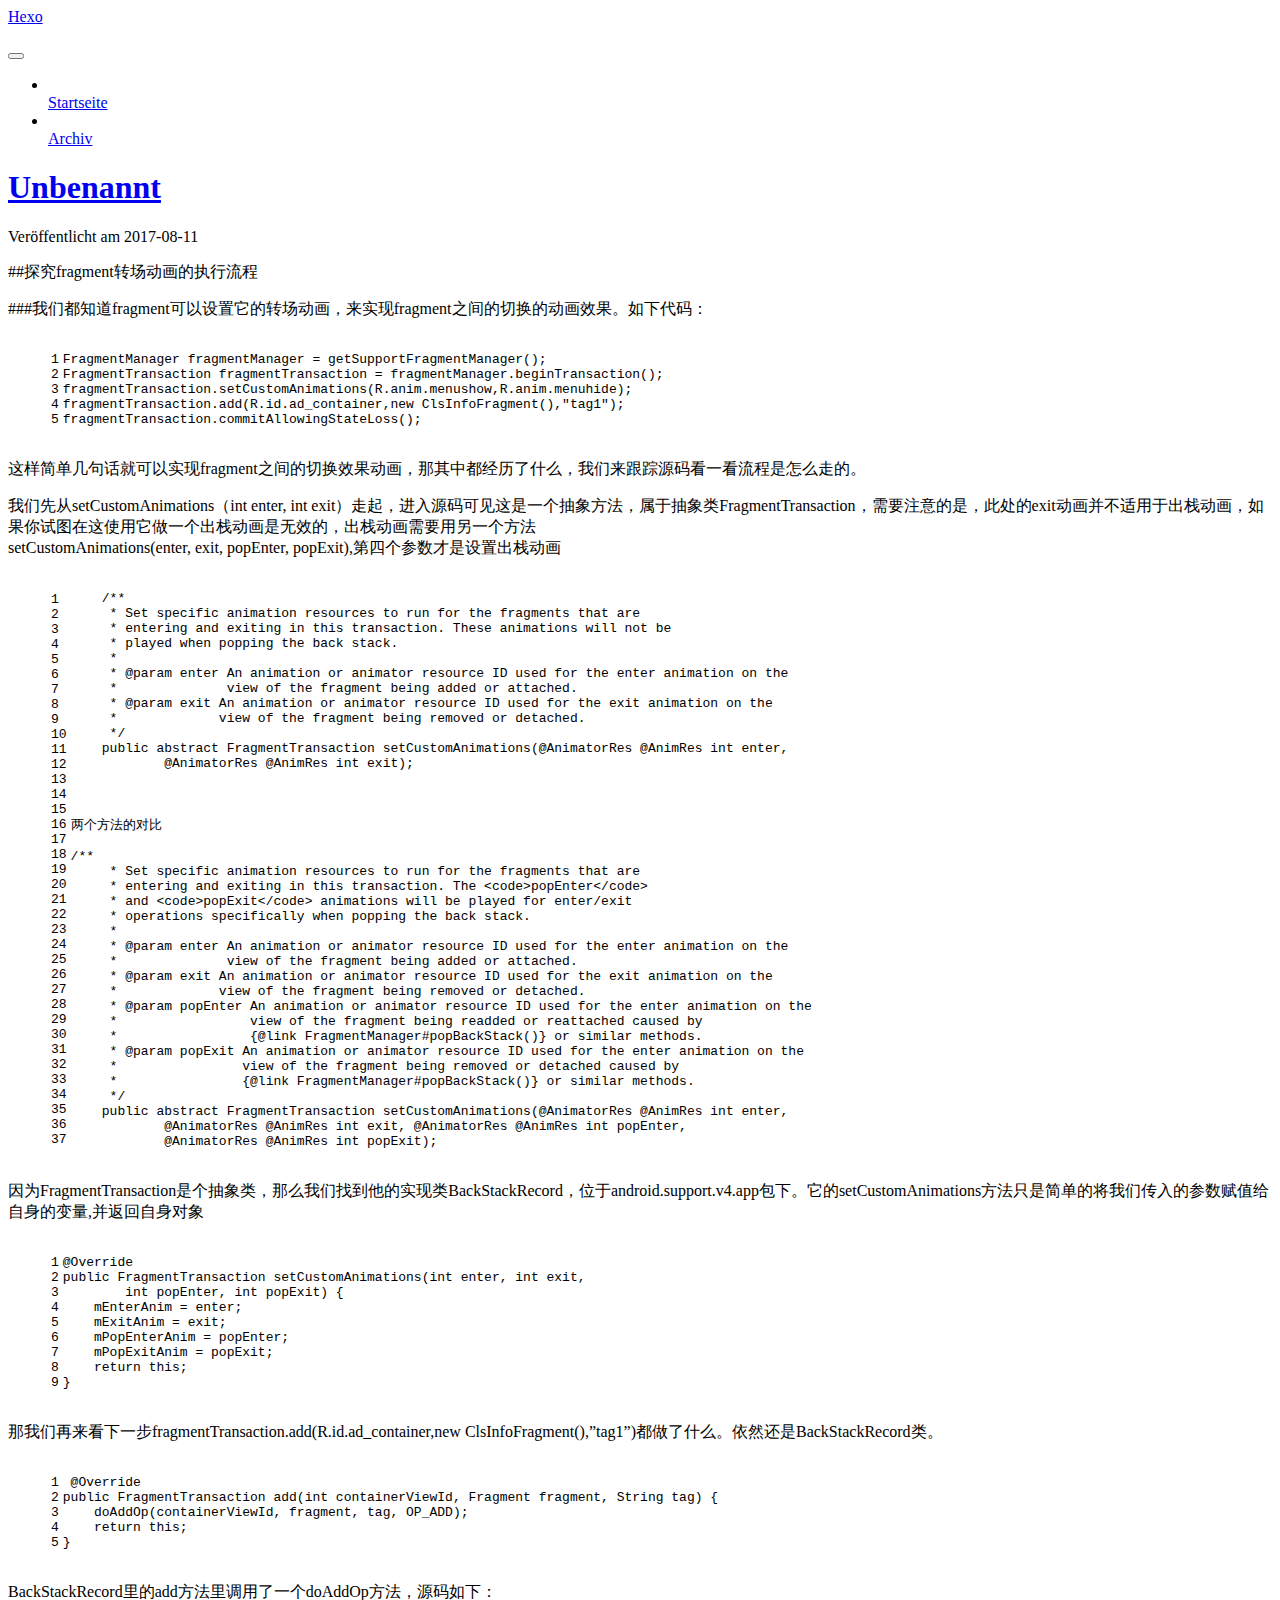
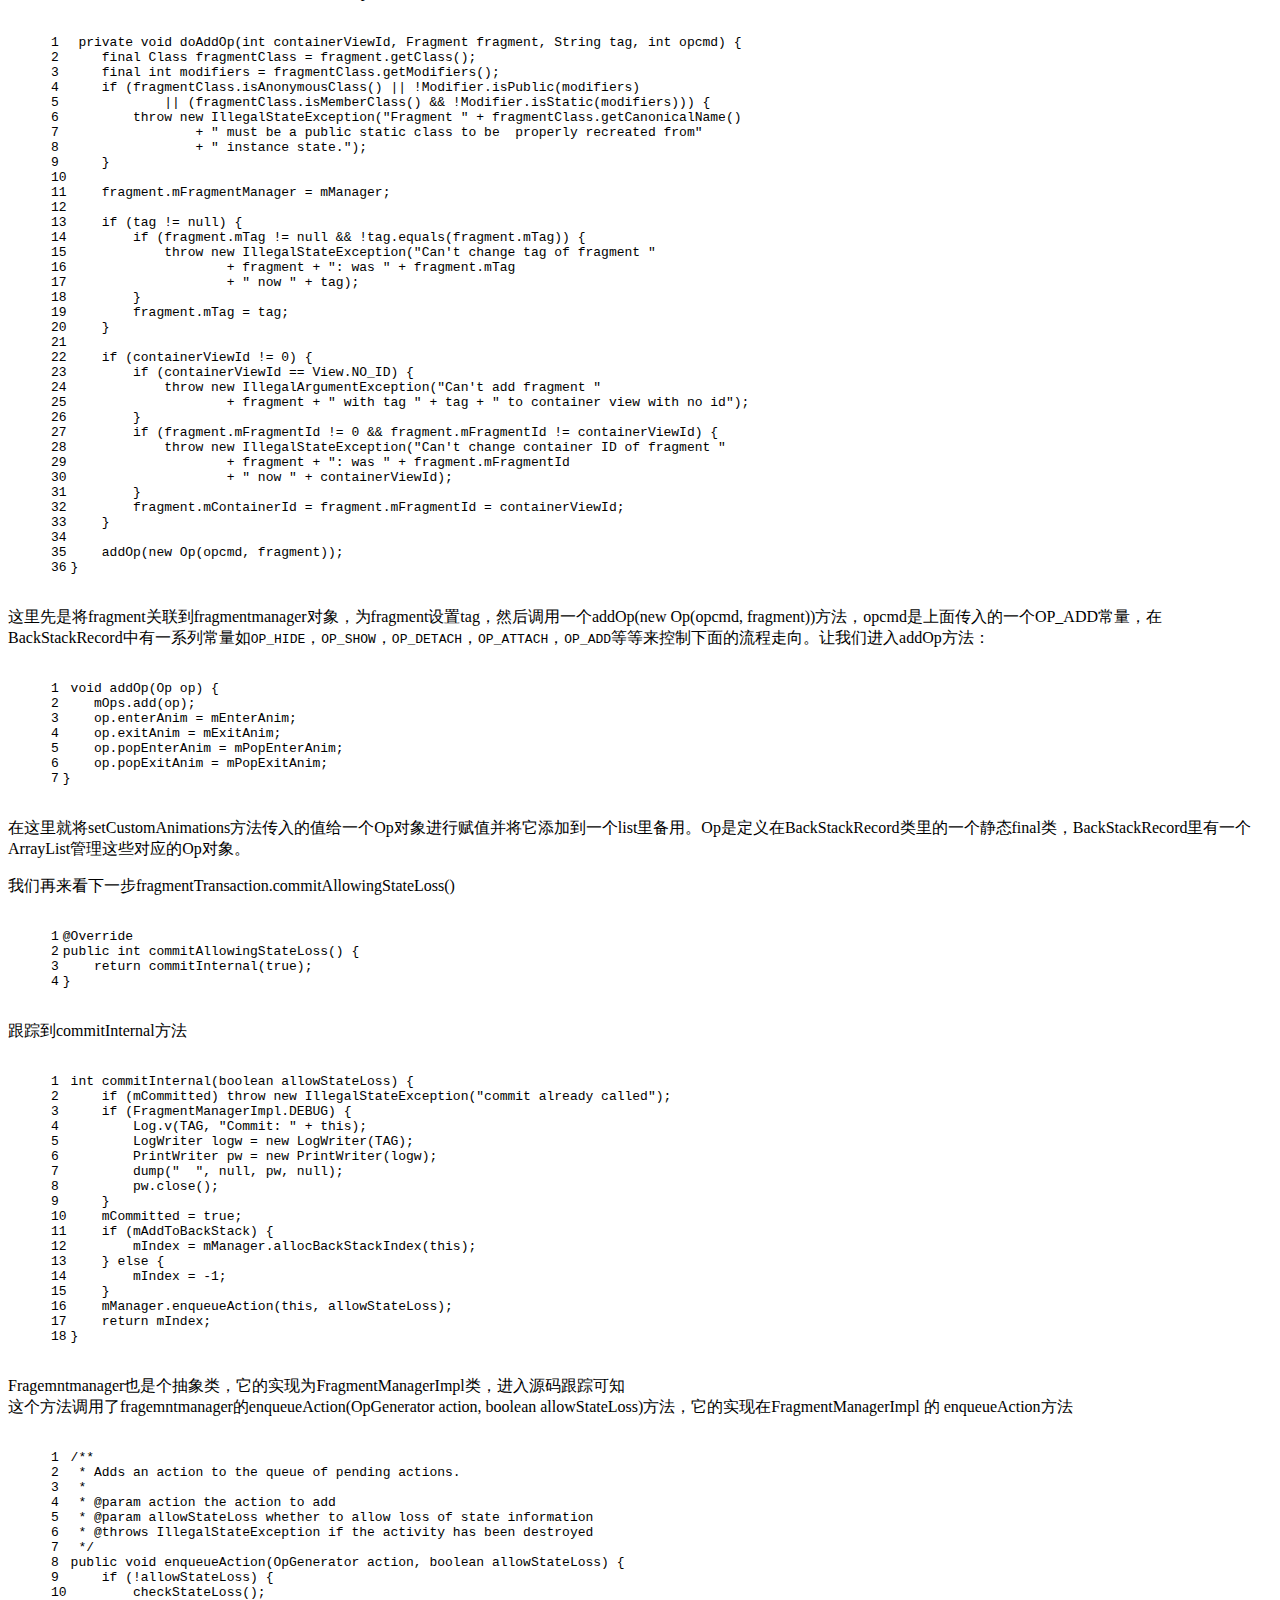
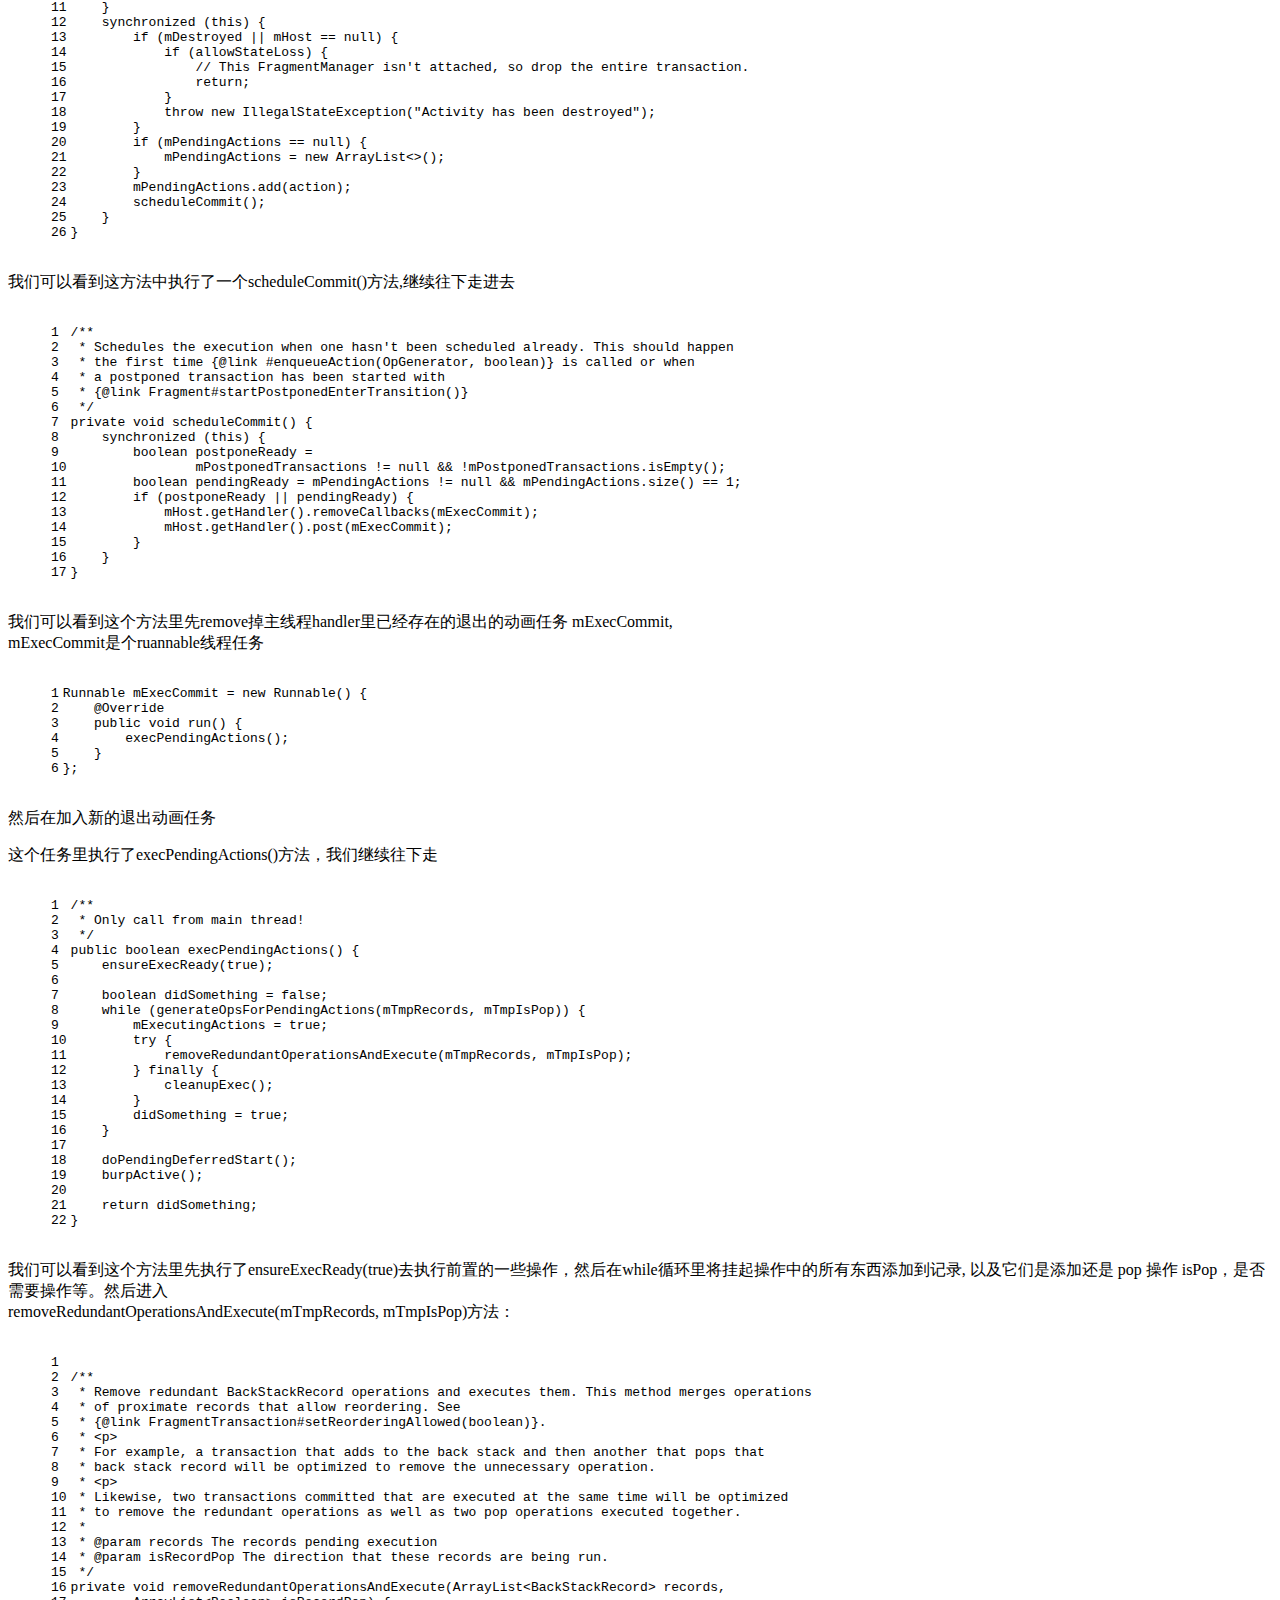
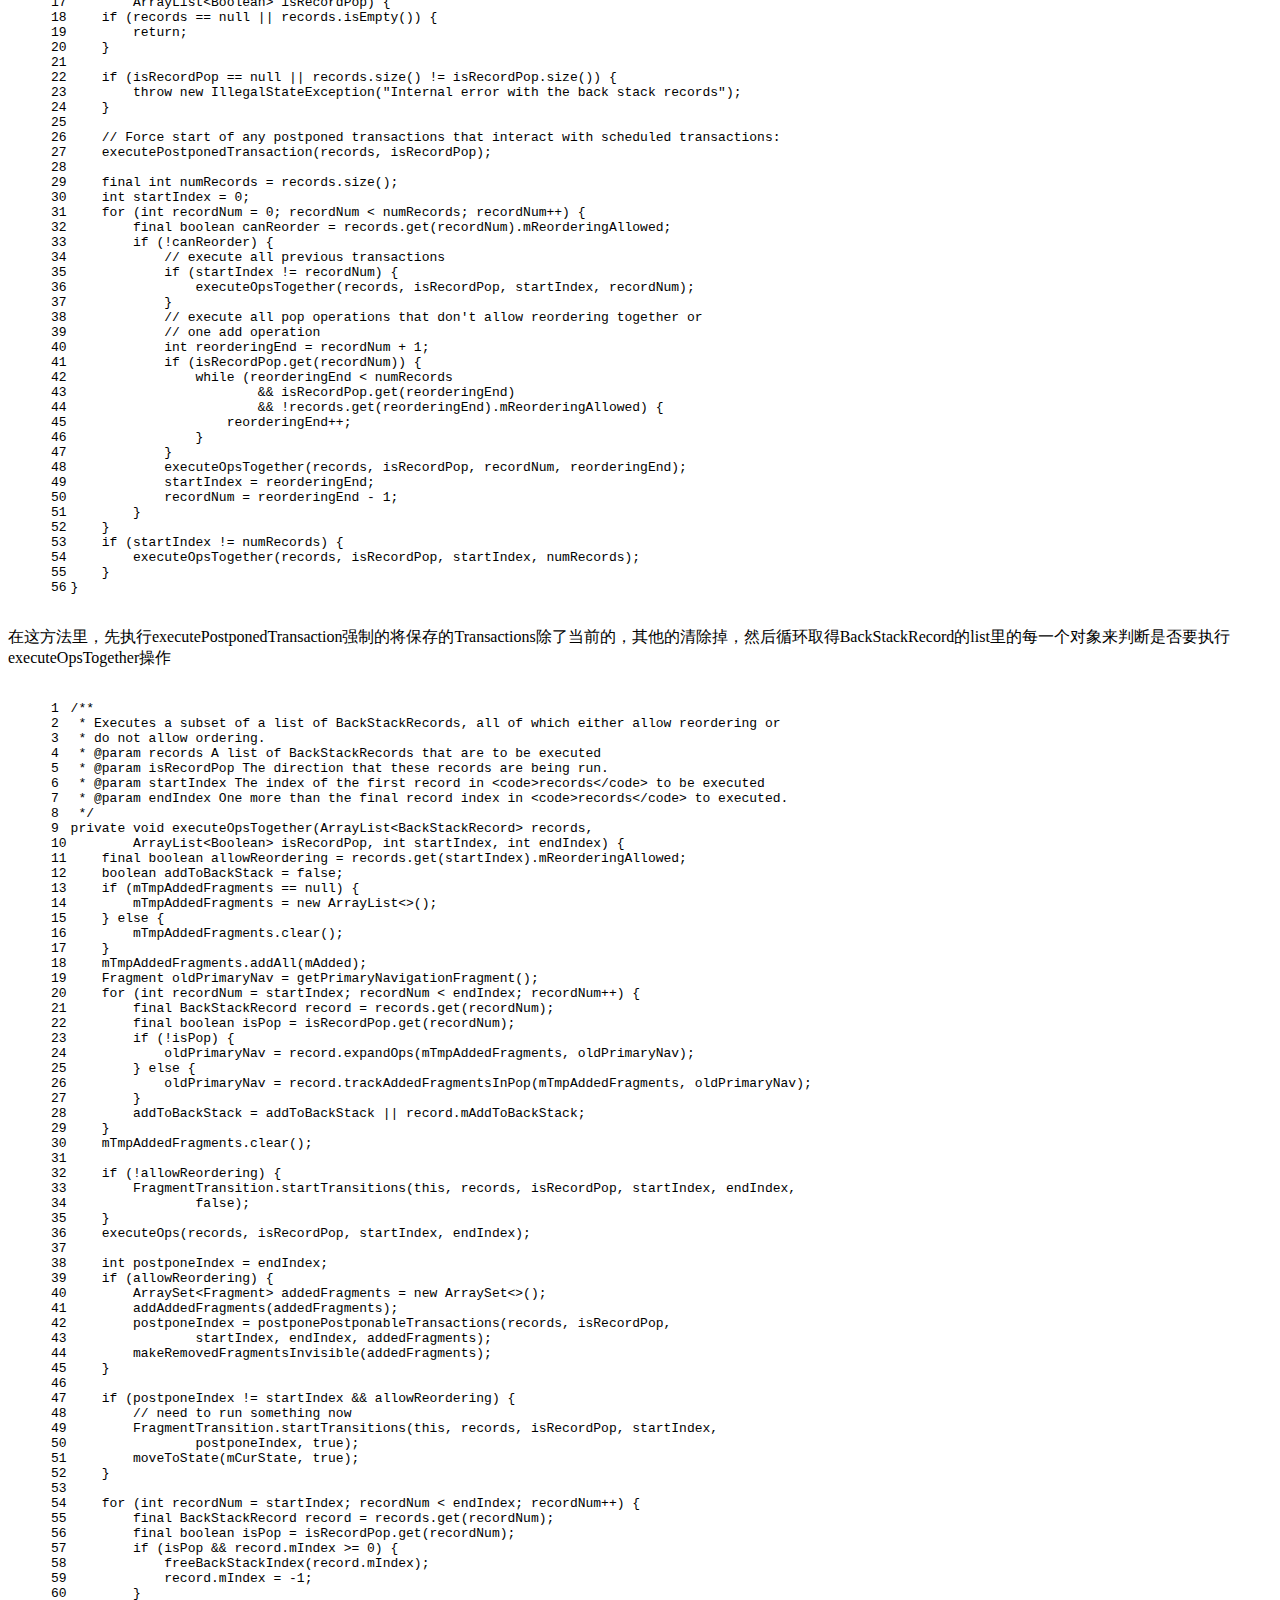
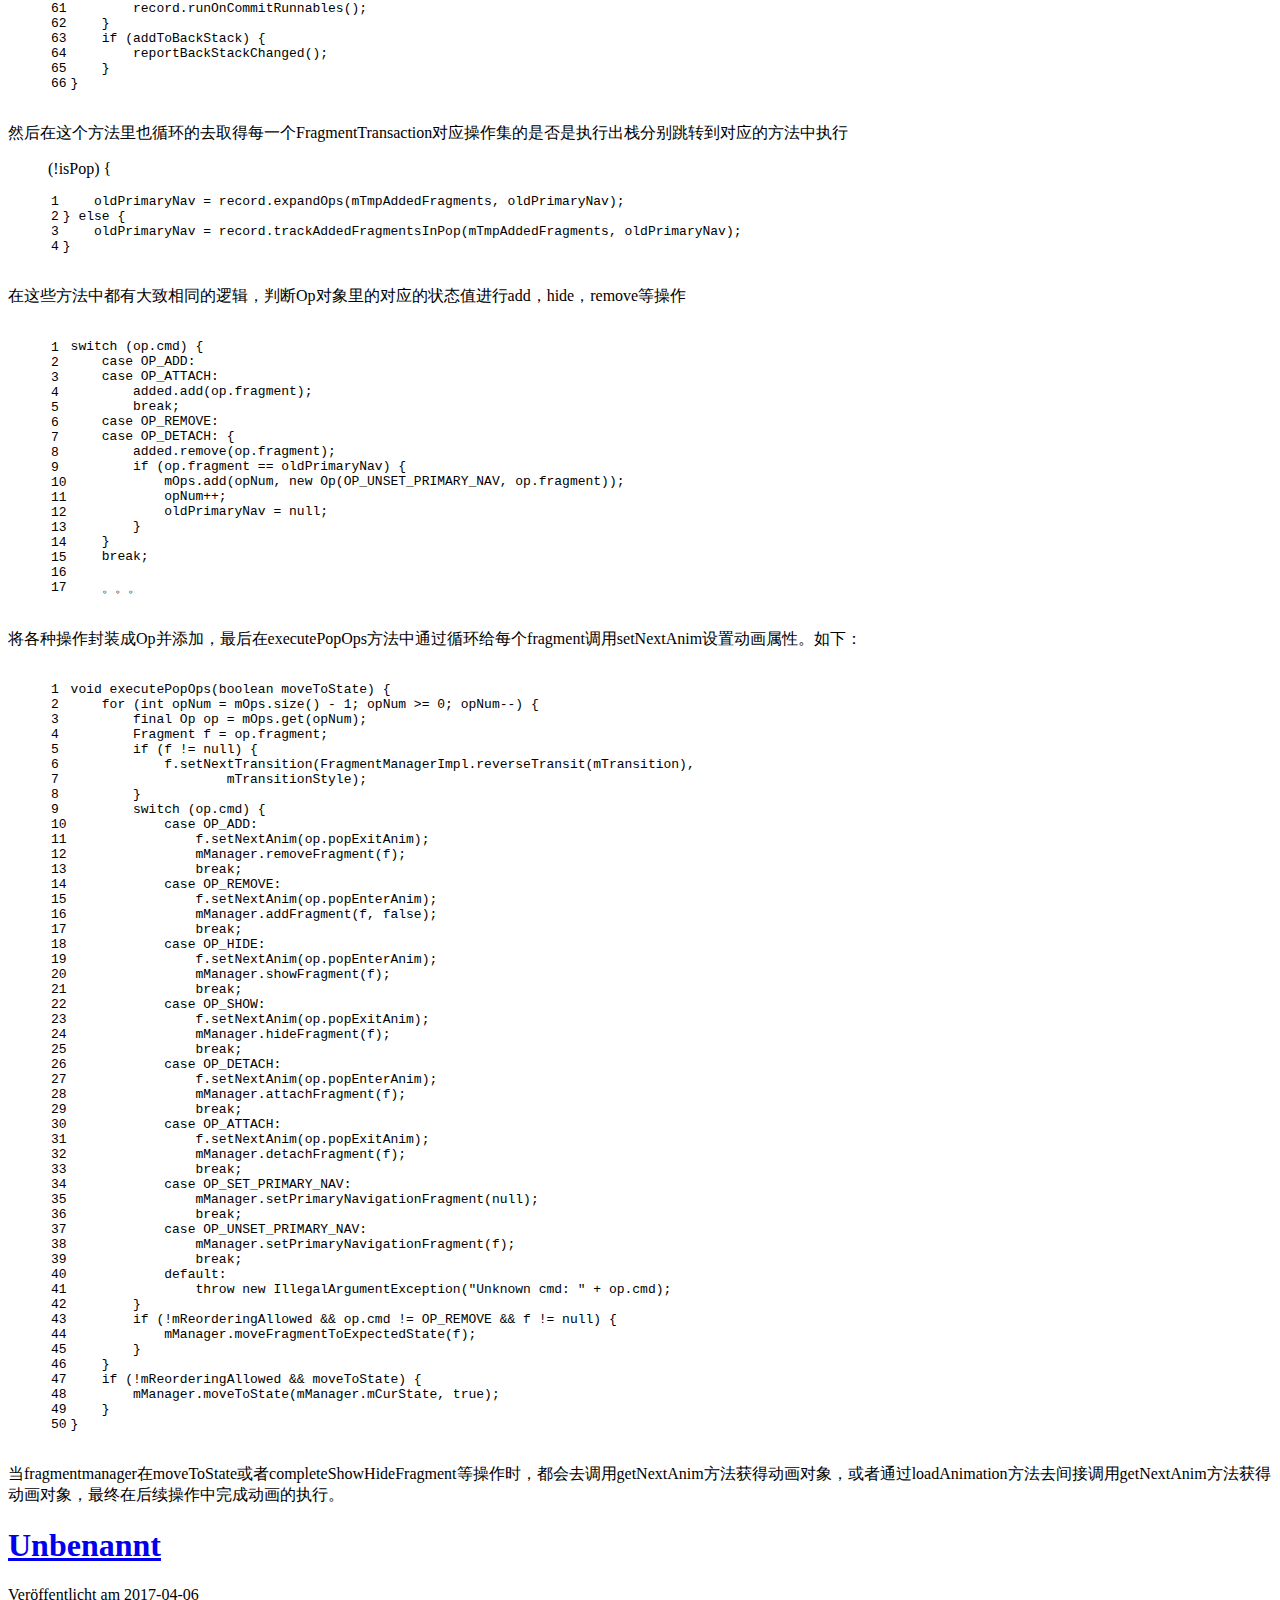
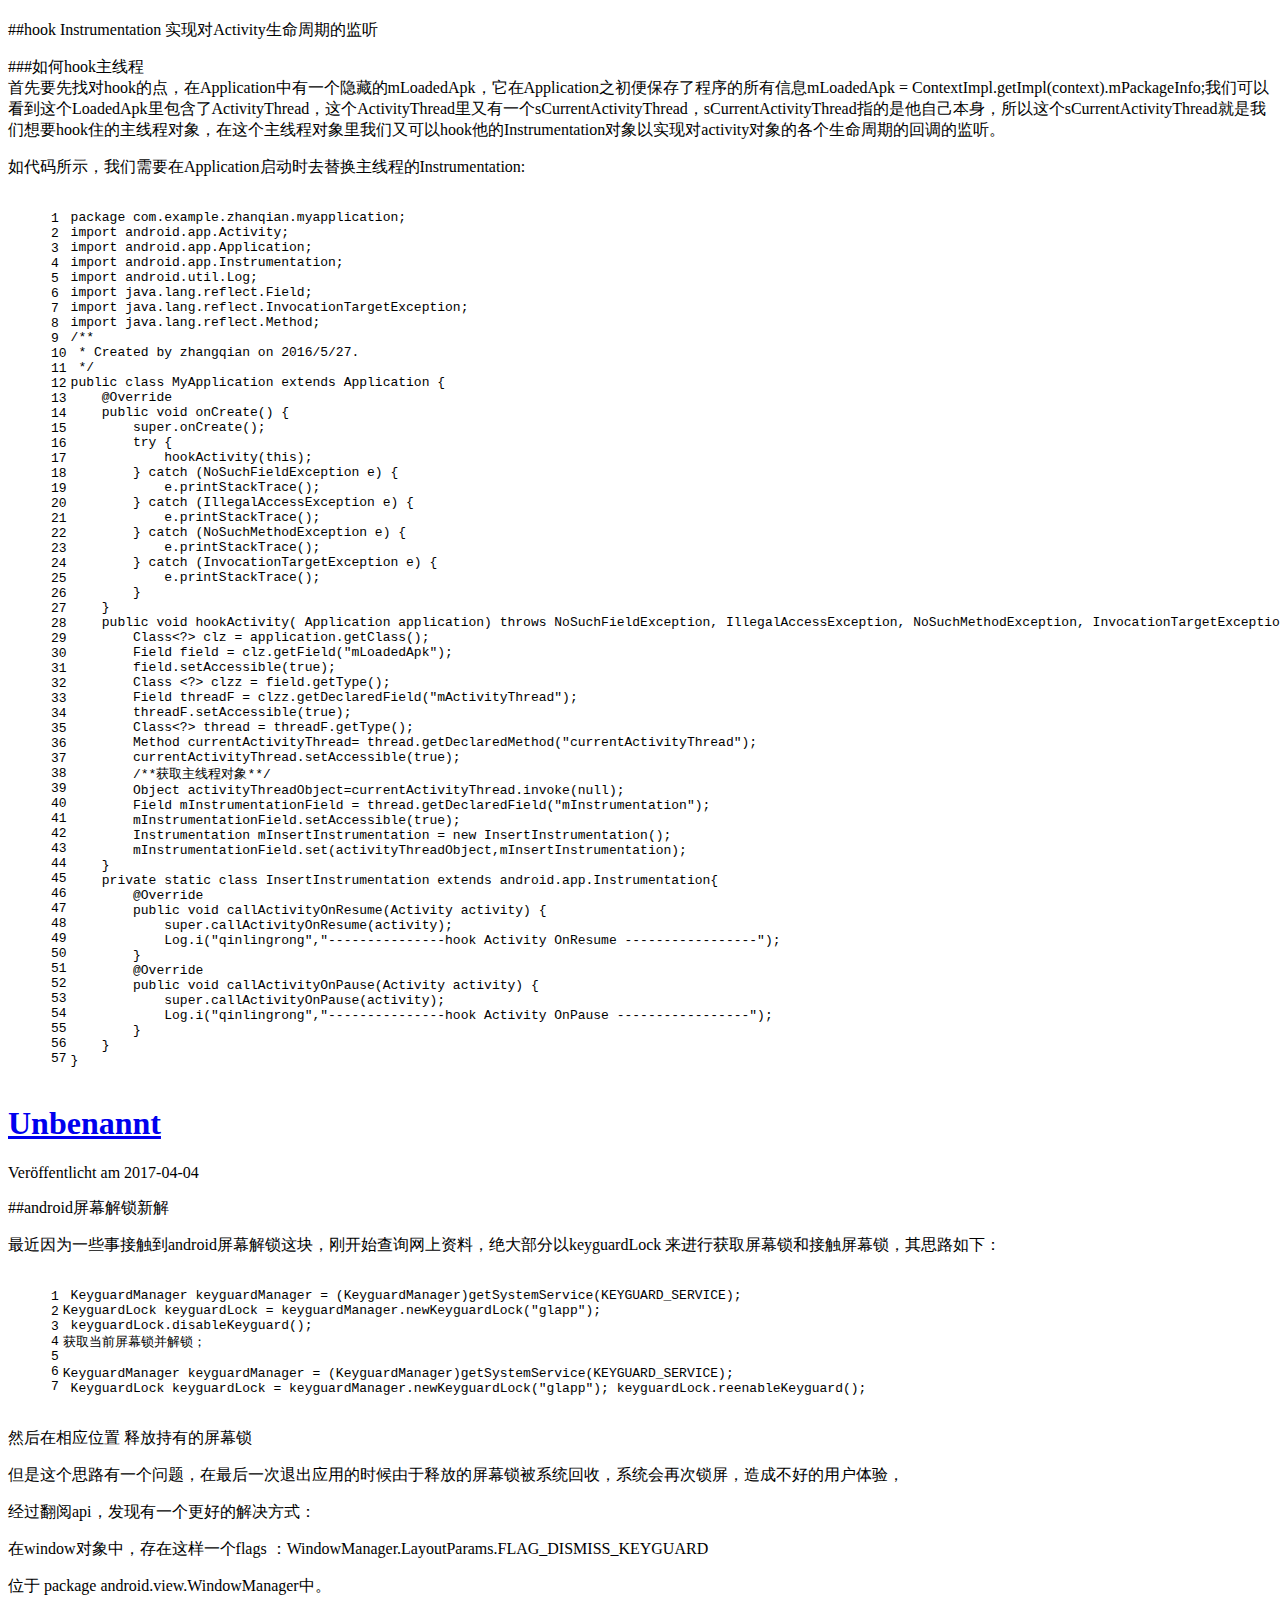
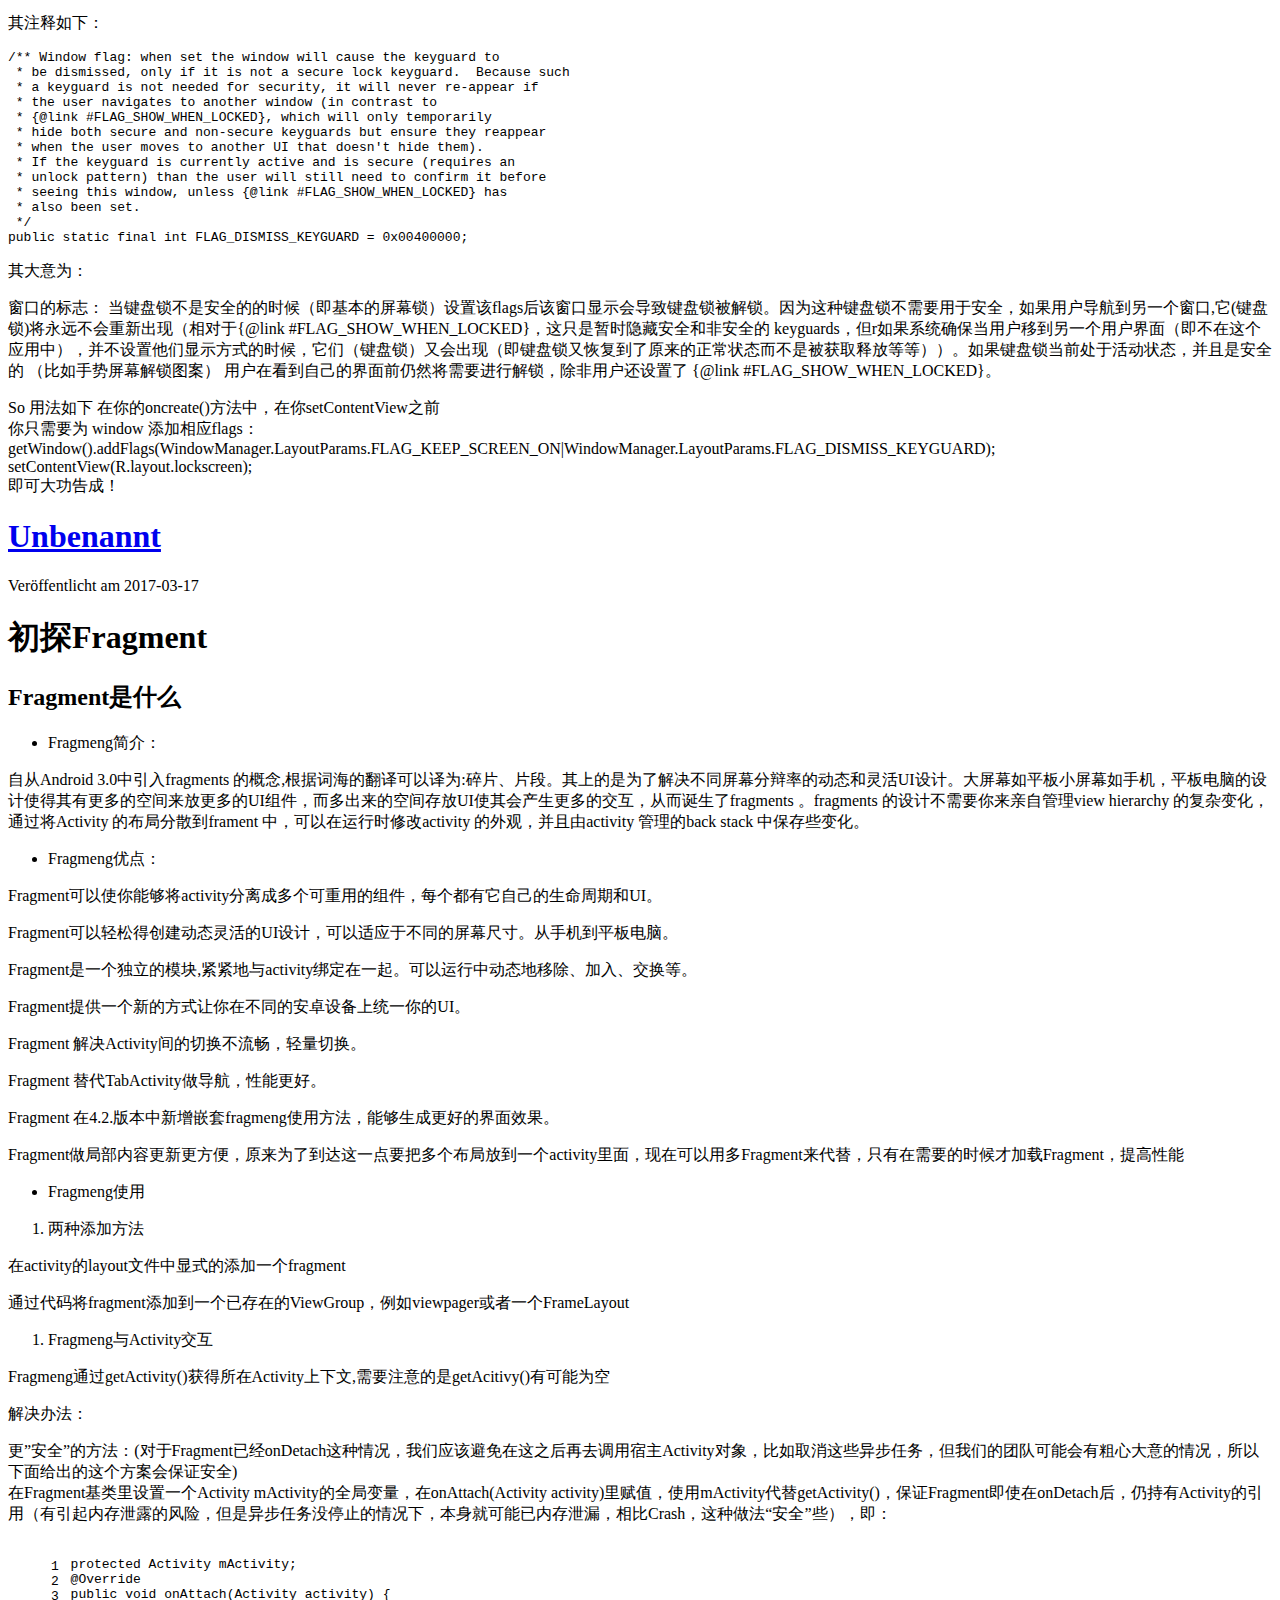
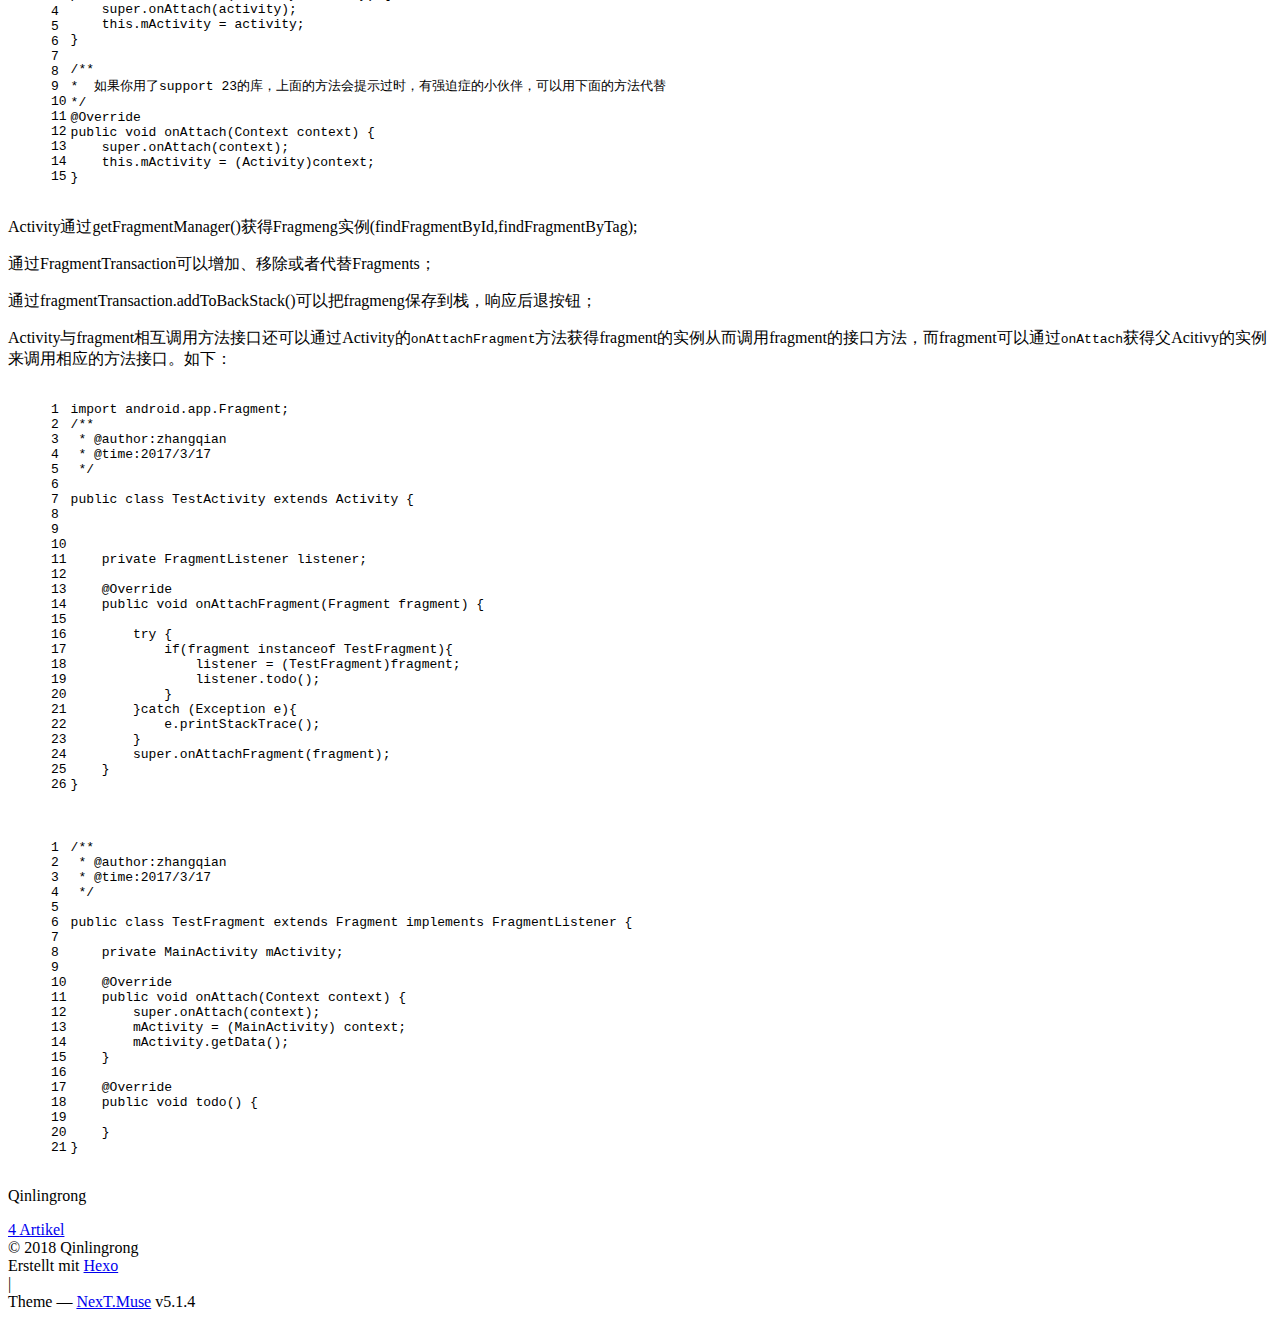
==== index.html @ 47c00a06 "Site updated: 2018-02-27 12:18:32" ====
<!DOCTYPE html>



  


<html class="theme-next muse use-motion" lang="">
<head>
  <meta charset="UTF-8"/>
<meta http-equiv="X-UA-Compatible" content="IE=edge" />
<meta name="viewport" content="width=device-width, initial-scale=1, maximum-scale=1"/>
<meta name="theme-color" content="#222">









<meta http-equiv="Cache-Control" content="no-transform" />
<meta http-equiv="Cache-Control" content="no-siteapp" />
















  
  
  <link href="/qinlingrong.github.io/lib/fancybox/source/jquery.fancybox.css?v=2.1.5" rel="stylesheet" type="text/css" />







<link href="/qinlingrong.github.io/lib/font-awesome/css/font-awesome.min.css?v=4.6.2" rel="stylesheet" type="text/css" />

<link href="/qinlingrong.github.io/css/main.css?v=5.1.4" rel="stylesheet" type="text/css" />


  <link rel="apple-touch-icon" sizes="180x180" href="/qinlingrong.github.io/images/apple-touch-icon-next.png?v=5.1.4">


  <link rel="icon" type="image/png" sizes="32x32" href="/qinlingrong.github.io/images/favicon-32x32-next.png?v=5.1.4">


  <link rel="icon" type="image/png" sizes="16x16" href="/qinlingrong.github.io/images/favicon-16x16-next.png?v=5.1.4">


  <link rel="mask-icon" href="/qinlingrong.github.io/images/logo.svg?v=5.1.4" color="#222">





  <meta name="keywords" content="Hexo, NexT" />










<meta property="og:type" content="website">
<meta property="og:title" content="Hexo">
<meta property="og:url" content="https://qlrishui.github.io/index.html">
<meta property="og:site_name" content="Hexo">
<meta name="twitter:card" content="summary">
<meta name="twitter:title" content="Hexo">



<script type="text/javascript" id="hexo.configurations">
  var NexT = window.NexT || {};
  var CONFIG = {
    root: '/qinlingrong.github.io/',
    scheme: 'Muse',
    version: '5.1.4',
    sidebar: {"position":"left","display":"post","offset":12,"b2t":false,"scrollpercent":false,"onmobile":false},
    fancybox: true,
    tabs: true,
    motion: {"enable":true,"async":false,"transition":{"post_block":"fadeIn","post_header":"slideDownIn","post_body":"slideDownIn","coll_header":"slideLeftIn","sidebar":"slideUpIn"}},
    duoshuo: {
      userId: '0',
      author: 'Author'
    },
    algolia: {
      applicationID: '',
      apiKey: '',
      indexName: '',
      hits: {"per_page":10},
      labels: {"input_placeholder":"Search for Posts","hits_empty":"We didn't find any results for the search: ${query}","hits_stats":"${hits} results found in ${time} ms"}
    }
  };
</script>



  <link rel="canonical" href="https://qlrishui.github.io/"/>





  <title>Hexo</title>
  








</head>

<body itemscope itemtype="http://schema.org/WebPage" lang="">

  
  
    
  

  <div class="container sidebar-position-left 
  page-home">
    <div class="headband"></div>

    <header id="header" class="header" itemscope itemtype="http://schema.org/WPHeader">
      <div class="header-inner"><div class="site-brand-wrapper">
  <div class="site-meta ">
    

    <div class="custom-logo-site-title">
      <a href="/qinlingrong.github.io/"  class="brand" rel="start">
        <span class="logo-line-before"><i></i></span>
        <span class="site-title">Hexo</span>
        <span class="logo-line-after"><i></i></span>
      </a>
    </div>
      
        <p class="site-subtitle"></p>
      
  </div>

  <div class="site-nav-toggle">
    <button>
      <span class="btn-bar"></span>
      <span class="btn-bar"></span>
      <span class="btn-bar"></span>
    </button>
  </div>
</div>

<nav class="site-nav">
  

  
    <ul id="menu" class="menu">
      
        
        <li class="menu-item menu-item-home">
          <a href="/qinlingrong.github.io/" rel="section">
            
              <i class="menu-item-icon fa fa-fw fa-home"></i> <br />
            
            Startseite
          </a>
        </li>
      
        
        <li class="menu-item menu-item-archives">
          <a href="/qinlingrong.github.io/archives/" rel="section">
            
              <i class="menu-item-icon fa fa-fw fa-archive"></i> <br />
            
            Archiv
          </a>
        </li>
      

      
    </ul>
  

  
</nav>



 </div>
    </header>

    <main id="main" class="main">
      <div class="main-inner">
        <div class="content-wrap">
          <div id="content" class="content">
            
  <section id="posts" class="posts-expand">
    
      

  

  
  
  

  <article class="post post-type-normal" itemscope itemtype="http://schema.org/Article">
  
  
  
  <div class="post-block">
    <link itemprop="mainEntityOfPage" href="https://qlrishui.github.io/qinlingrong.github.io/2017/08/11/探究fragment转场动画的执行流程/">

    <span hidden itemprop="author" itemscope itemtype="http://schema.org/Person">
      <meta itemprop="name" content="Qinlingrong">
      <meta itemprop="description" content="">
      <meta itemprop="image" content="/qinlingrong.github.io/images/avatar.gif">
    </span>

    <span hidden itemprop="publisher" itemscope itemtype="http://schema.org/Organization">
      <meta itemprop="name" content="Hexo">
    </span>

    
      <header class="post-header">

        
        
          <h1 class="post-title" itemprop="name headline">
                
                <a class="post-title-link" href="/qinlingrong.github.io/2017/08/11/探究fragment转场动画的执行流程/" itemprop="url">Unbenannt</a></h1>
        

        <div class="post-meta">
          <span class="post-time">
            
              <span class="post-meta-item-icon">
                <i class="fa fa-calendar-o"></i>
              </span>
              
                <span class="post-meta-item-text">Veröffentlicht am</span>
              
              <time title="Post created" itemprop="dateCreated datePublished" datetime="2017-08-11T21:13:00+08:00">
                2017-08-11
              </time>
            

            

            
          </span>

          

          
            
          

          
          

          

          

          

        </div>
      </header>
    

    
    
    
    <div class="post-body" itemprop="articleBody">

      
      

      
        
          
            <p>##探究fragment转场动画的执行流程</p>
<p>###我们都知道fragment可以设置它的转场动画，来实现fragment之间的切换的动画效果。如下代码：<br><figure class="highlight plain"><table><tr><td class="gutter"><pre><span class="line">1</span><br><span class="line">2</span><br><span class="line">3</span><br><span class="line">4</span><br><span class="line">5</span><br></pre></td><td class="code"><pre><span class="line">FragmentManager fragmentManager = getSupportFragmentManager();</span><br><span class="line">FragmentTransaction fragmentTransaction = fragmentManager.beginTransaction();</span><br><span class="line">fragmentTransaction.setCustomAnimations(R.anim.menushow,R.anim.menuhide);</span><br><span class="line">fragmentTransaction.add(R.id.ad_container,new ClsInfoFragment(),&quot;tag1&quot;);</span><br><span class="line">fragmentTransaction.commitAllowingStateLoss();</span><br></pre></td></tr></table></figure></p>
<p>这样简单几句话就可以实现fragment之间的切换效果动画，那其中都经历了什么，我们来跟踪源码看一看流程是怎么走的。</p>
<p>我们先从setCustomAnimations（int enter, int exit）走起，进入源码可见这是一个抽象方法，属于抽象类FragmentTransaction，需要注意的是，此处的exit动画并不适用于出栈动画，如果你试图在这使用它做一个出栈动画是无效的，出栈动画需要用另一个方法<br>setCustomAnimations(enter, exit, popEnter, popExit),第四个参数才是设置出栈动画</p>
<figure class="highlight plain"><table><tr><td class="gutter"><pre><span class="line">1</span><br><span class="line">2</span><br><span class="line">3</span><br><span class="line">4</span><br><span class="line">5</span><br><span class="line">6</span><br><span class="line">7</span><br><span class="line">8</span><br><span class="line">9</span><br><span class="line">10</span><br><span class="line">11</span><br><span class="line">12</span><br><span class="line">13</span><br><span class="line">14</span><br><span class="line">15</span><br><span class="line">16</span><br><span class="line">17</span><br><span class="line">18</span><br><span class="line">19</span><br><span class="line">20</span><br><span class="line">21</span><br><span class="line">22</span><br><span class="line">23</span><br><span class="line">24</span><br><span class="line">25</span><br><span class="line">26</span><br><span class="line">27</span><br><span class="line">28</span><br><span class="line">29</span><br><span class="line">30</span><br><span class="line">31</span><br><span class="line">32</span><br><span class="line">33</span><br><span class="line">34</span><br><span class="line">35</span><br><span class="line">36</span><br><span class="line">37</span><br></pre></td><td class="code"><pre><span class="line">    /**</span><br><span class="line">     * Set specific animation resources to run for the fragments that are</span><br><span class="line">     * entering and exiting in this transaction. These animations will not be</span><br><span class="line">     * played when popping the back stack.</span><br><span class="line">     *</span><br><span class="line">     * @param enter An animation or animator resource ID used for the enter animation on the</span><br><span class="line">     *              view of the fragment being added or attached.</span><br><span class="line">     * @param exit An animation or animator resource ID used for the exit animation on the</span><br><span class="line">     *             view of the fragment being removed or detached.</span><br><span class="line">     */</span><br><span class="line">    public abstract FragmentTransaction setCustomAnimations(@AnimatorRes @AnimRes int enter,</span><br><span class="line">            @AnimatorRes @AnimRes int exit);</span><br><span class="line"></span><br><span class="line"></span><br><span class="line"></span><br><span class="line">两个方法的对比            </span><br><span class="line">            </span><br><span class="line">/**</span><br><span class="line">     * Set specific animation resources to run for the fragments that are</span><br><span class="line">     * entering and exiting in this transaction. The &lt;code&gt;popEnter&lt;/code&gt;</span><br><span class="line">     * and &lt;code&gt;popExit&lt;/code&gt; animations will be played for enter/exit</span><br><span class="line">     * operations specifically when popping the back stack.</span><br><span class="line">     *</span><br><span class="line">     * @param enter An animation or animator resource ID used for the enter animation on the</span><br><span class="line">     *              view of the fragment being added or attached.</span><br><span class="line">     * @param exit An animation or animator resource ID used for the exit animation on the</span><br><span class="line">     *             view of the fragment being removed or detached.</span><br><span class="line">     * @param popEnter An animation or animator resource ID used for the enter animation on the</span><br><span class="line">     *                 view of the fragment being readded or reattached caused by</span><br><span class="line">     *                 &#123;@link FragmentManager#popBackStack()&#125; or similar methods.</span><br><span class="line">     * @param popExit An animation or animator resource ID used for the enter animation on the</span><br><span class="line">     *                view of the fragment being removed or detached caused by</span><br><span class="line">     *                &#123;@link FragmentManager#popBackStack()&#125; or similar methods.</span><br><span class="line">     */</span><br><span class="line">    public abstract FragmentTransaction setCustomAnimations(@AnimatorRes @AnimRes int enter,</span><br><span class="line">            @AnimatorRes @AnimRes int exit, @AnimatorRes @AnimRes int popEnter,</span><br><span class="line">            @AnimatorRes @AnimRes int popExit);</span><br></pre></td></tr></table></figure>
<p>因为FragmentTransaction是个抽象类，那么我们找到他的实现类BackStackRecord，位于android.support.v4.app包下。它的setCustomAnimations方法只是简单的将我们传入的参数赋值给自身的变量,并返回自身对象</p>
<figure class="highlight plain"><table><tr><td class="gutter"><pre><span class="line">1</span><br><span class="line">2</span><br><span class="line">3</span><br><span class="line">4</span><br><span class="line">5</span><br><span class="line">6</span><br><span class="line">7</span><br><span class="line">8</span><br><span class="line">9</span><br></pre></td><td class="code"><pre><span class="line">@Override</span><br><span class="line">public FragmentTransaction setCustomAnimations(int enter, int exit,</span><br><span class="line">        int popEnter, int popExit) &#123;</span><br><span class="line">    mEnterAnim = enter;</span><br><span class="line">    mExitAnim = exit;</span><br><span class="line">    mPopEnterAnim = popEnter;</span><br><span class="line">    mPopExitAnim = popExit;</span><br><span class="line">    return this;</span><br><span class="line">&#125;</span><br></pre></td></tr></table></figure>
<p> 那我们再来看下一步fragmentTransaction.add(R.id.ad_container,new ClsInfoFragment(),”tag1”)都做了什么。依然还是BackStackRecord类。</p>
 <figure class="highlight plain"><table><tr><td class="gutter"><pre><span class="line">1</span><br><span class="line">2</span><br><span class="line">3</span><br><span class="line">4</span><br><span class="line">5</span><br></pre></td><td class="code"><pre><span class="line"> @Override</span><br><span class="line">public FragmentTransaction add(int containerViewId, Fragment fragment, String tag) &#123;</span><br><span class="line">    doAddOp(containerViewId, fragment, tag, OP_ADD);</span><br><span class="line">    return this;</span><br><span class="line">&#125;</span><br></pre></td></tr></table></figure>
<p> BackStackRecord里的add方法里调用了一个doAddOp方法，源码如下：</p>
 <figure class="highlight plain"><table><tr><td class="gutter"><pre><span class="line">1</span><br><span class="line">2</span><br><span class="line">3</span><br><span class="line">4</span><br><span class="line">5</span><br><span class="line">6</span><br><span class="line">7</span><br><span class="line">8</span><br><span class="line">9</span><br><span class="line">10</span><br><span class="line">11</span><br><span class="line">12</span><br><span class="line">13</span><br><span class="line">14</span><br><span class="line">15</span><br><span class="line">16</span><br><span class="line">17</span><br><span class="line">18</span><br><span class="line">19</span><br><span class="line">20</span><br><span class="line">21</span><br><span class="line">22</span><br><span class="line">23</span><br><span class="line">24</span><br><span class="line">25</span><br><span class="line">26</span><br><span class="line">27</span><br><span class="line">28</span><br><span class="line">29</span><br><span class="line">30</span><br><span class="line">31</span><br><span class="line">32</span><br><span class="line">33</span><br><span class="line">34</span><br><span class="line">35</span><br><span class="line">36</span><br></pre></td><td class="code"><pre><span class="line"> private void doAddOp(int containerViewId, Fragment fragment, String tag, int opcmd) &#123;</span><br><span class="line">    final Class fragmentClass = fragment.getClass();</span><br><span class="line">    final int modifiers = fragmentClass.getModifiers();</span><br><span class="line">    if (fragmentClass.isAnonymousClass() || !Modifier.isPublic(modifiers)</span><br><span class="line">            || (fragmentClass.isMemberClass() &amp;&amp; !Modifier.isStatic(modifiers))) &#123;</span><br><span class="line">        throw new IllegalStateException(&quot;Fragment &quot; + fragmentClass.getCanonicalName()</span><br><span class="line">                + &quot; must be a public static class to be  properly recreated from&quot;</span><br><span class="line">                + &quot; instance state.&quot;);</span><br><span class="line">    &#125;</span><br><span class="line"></span><br><span class="line">    fragment.mFragmentManager = mManager;</span><br><span class="line"></span><br><span class="line">    if (tag != null) &#123;</span><br><span class="line">        if (fragment.mTag != null &amp;&amp; !tag.equals(fragment.mTag)) &#123;</span><br><span class="line">            throw new IllegalStateException(&quot;Can&apos;t change tag of fragment &quot;</span><br><span class="line">                    + fragment + &quot;: was &quot; + fragment.mTag</span><br><span class="line">                    + &quot; now &quot; + tag);</span><br><span class="line">        &#125;</span><br><span class="line">        fragment.mTag = tag;</span><br><span class="line">    &#125;</span><br><span class="line"></span><br><span class="line">    if (containerViewId != 0) &#123;</span><br><span class="line">        if (containerViewId == View.NO_ID) &#123;</span><br><span class="line">            throw new IllegalArgumentException(&quot;Can&apos;t add fragment &quot;</span><br><span class="line">                    + fragment + &quot; with tag &quot; + tag + &quot; to container view with no id&quot;);</span><br><span class="line">        &#125;</span><br><span class="line">        if (fragment.mFragmentId != 0 &amp;&amp; fragment.mFragmentId != containerViewId) &#123;</span><br><span class="line">            throw new IllegalStateException(&quot;Can&apos;t change container ID of fragment &quot;</span><br><span class="line">                    + fragment + &quot;: was &quot; + fragment.mFragmentId</span><br><span class="line">                    + &quot; now &quot; + containerViewId);</span><br><span class="line">        &#125;</span><br><span class="line">        fragment.mContainerId = fragment.mFragmentId = containerViewId;</span><br><span class="line">    &#125;</span><br><span class="line"></span><br><span class="line">    addOp(new Op(opcmd, fragment));</span><br><span class="line">&#125;</span><br></pre></td></tr></table></figure>
<p> 这里先是将fragment关联到fragmentmanager对象，为fragment设置tag，然后调用一个addOp(new Op(opcmd, fragment))方法，opcmd是上面传入的一个OP_ADD常量，在BackStackRecord中有一系列常量如<code>OP_HIDE</code>，<code>OP_SHOW</code>，<code>OP_DETACH</code>，<code>OP_ATTACH</code>，<code>OP_ADD</code>等等来控制下面的流程走向。让我们进入addOp方法：</p>
 <figure class="highlight plain"><table><tr><td class="gutter"><pre><span class="line">1</span><br><span class="line">2</span><br><span class="line">3</span><br><span class="line">4</span><br><span class="line">5</span><br><span class="line">6</span><br><span class="line">7</span><br></pre></td><td class="code"><pre><span class="line"> void addOp(Op op) &#123;</span><br><span class="line">    mOps.add(op);</span><br><span class="line">    op.enterAnim = mEnterAnim;</span><br><span class="line">    op.exitAnim = mExitAnim;</span><br><span class="line">    op.popEnterAnim = mPopEnterAnim;</span><br><span class="line">    op.popExitAnim = mPopExitAnim;</span><br><span class="line">&#125;</span><br></pre></td></tr></table></figure>
<p> 在这里就将setCustomAnimations方法传入的值给一个Op对象进行赋值并将它添加到一个list里备用。Op是定义在BackStackRecord类里的一个静态final类，BackStackRecord里有一个ArrayList管理这些对应的Op对象。</p>
<p>我们再来看下一步fragmentTransaction.commitAllowingStateLoss()</p>
<figure class="highlight plain"><table><tr><td class="gutter"><pre><span class="line">1</span><br><span class="line">2</span><br><span class="line">3</span><br><span class="line">4</span><br></pre></td><td class="code"><pre><span class="line">@Override</span><br><span class="line">public int commitAllowingStateLoss() &#123;</span><br><span class="line">    return commitInternal(true);</span><br><span class="line">&#125;</span><br></pre></td></tr></table></figure>
<p>跟踪到commitInternal方法</p>
<figure class="highlight plain"><table><tr><td class="gutter"><pre><span class="line">1</span><br><span class="line">2</span><br><span class="line">3</span><br><span class="line">4</span><br><span class="line">5</span><br><span class="line">6</span><br><span class="line">7</span><br><span class="line">8</span><br><span class="line">9</span><br><span class="line">10</span><br><span class="line">11</span><br><span class="line">12</span><br><span class="line">13</span><br><span class="line">14</span><br><span class="line">15</span><br><span class="line">16</span><br><span class="line">17</span><br><span class="line">18</span><br></pre></td><td class="code"><pre><span class="line">int commitInternal(boolean allowStateLoss) &#123;</span><br><span class="line">    if (mCommitted) throw new IllegalStateException(&quot;commit already called&quot;);</span><br><span class="line">    if (FragmentManagerImpl.DEBUG) &#123;</span><br><span class="line">        Log.v(TAG, &quot;Commit: &quot; + this);</span><br><span class="line">        LogWriter logw = new LogWriter(TAG);</span><br><span class="line">        PrintWriter pw = new PrintWriter(logw);</span><br><span class="line">        dump(&quot;  &quot;, null, pw, null);</span><br><span class="line">        pw.close();</span><br><span class="line">    &#125;</span><br><span class="line">    mCommitted = true;</span><br><span class="line">    if (mAddToBackStack) &#123;</span><br><span class="line">        mIndex = mManager.allocBackStackIndex(this);</span><br><span class="line">    &#125; else &#123;</span><br><span class="line">        mIndex = -1;</span><br><span class="line">    &#125;</span><br><span class="line">    mManager.enqueueAction(this, allowStateLoss);</span><br><span class="line">    return mIndex;</span><br><span class="line">&#125;</span><br></pre></td></tr></table></figure>
<p>Fragemntmanager也是个抽象类，它的实现为FragmentManagerImpl类，进入源码跟踪可知<br>这个方法调用了fragemntmanager的enqueueAction(OpGenerator action, boolean allowStateLoss)方法，它的实现在FragmentManagerImpl 的 enqueueAction方法</p>
<figure class="highlight plain"><table><tr><td class="gutter"><pre><span class="line">1</span><br><span class="line">2</span><br><span class="line">3</span><br><span class="line">4</span><br><span class="line">5</span><br><span class="line">6</span><br><span class="line">7</span><br><span class="line">8</span><br><span class="line">9</span><br><span class="line">10</span><br><span class="line">11</span><br><span class="line">12</span><br><span class="line">13</span><br><span class="line">14</span><br><span class="line">15</span><br><span class="line">16</span><br><span class="line">17</span><br><span class="line">18</span><br><span class="line">19</span><br><span class="line">20</span><br><span class="line">21</span><br><span class="line">22</span><br><span class="line">23</span><br><span class="line">24</span><br><span class="line">25</span><br><span class="line">26</span><br></pre></td><td class="code"><pre><span class="line">/**</span><br><span class="line"> * Adds an action to the queue of pending actions.</span><br><span class="line"> *</span><br><span class="line"> * @param action the action to add</span><br><span class="line"> * @param allowStateLoss whether to allow loss of state information</span><br><span class="line"> * @throws IllegalStateException if the activity has been destroyed</span><br><span class="line"> */</span><br><span class="line">public void enqueueAction(OpGenerator action, boolean allowStateLoss) &#123;</span><br><span class="line">    if (!allowStateLoss) &#123;</span><br><span class="line">        checkStateLoss();</span><br><span class="line">    &#125;</span><br><span class="line">    synchronized (this) &#123;</span><br><span class="line">        if (mDestroyed || mHost == null) &#123;</span><br><span class="line">            if (allowStateLoss) &#123;</span><br><span class="line">                // This FragmentManager isn&apos;t attached, so drop the entire transaction.</span><br><span class="line">                return;</span><br><span class="line">            &#125;</span><br><span class="line">            throw new IllegalStateException(&quot;Activity has been destroyed&quot;);</span><br><span class="line">        &#125;</span><br><span class="line">        if (mPendingActions == null) &#123;</span><br><span class="line">            mPendingActions = new ArrayList&lt;&gt;();</span><br><span class="line">        &#125;</span><br><span class="line">        mPendingActions.add(action);</span><br><span class="line">        scheduleCommit();</span><br><span class="line">    &#125;</span><br><span class="line">&#125;</span><br></pre></td></tr></table></figure>
<p>我们可以看到这方法中执行了一个scheduleCommit()方法,继续往下走进去</p>
<figure class="highlight plain"><table><tr><td class="gutter"><pre><span class="line">1</span><br><span class="line">2</span><br><span class="line">3</span><br><span class="line">4</span><br><span class="line">5</span><br><span class="line">6</span><br><span class="line">7</span><br><span class="line">8</span><br><span class="line">9</span><br><span class="line">10</span><br><span class="line">11</span><br><span class="line">12</span><br><span class="line">13</span><br><span class="line">14</span><br><span class="line">15</span><br><span class="line">16</span><br><span class="line">17</span><br></pre></td><td class="code"><pre><span class="line">/**</span><br><span class="line"> * Schedules the execution when one hasn&apos;t been scheduled already. This should happen</span><br><span class="line"> * the first time &#123;@link #enqueueAction(OpGenerator, boolean)&#125; is called or when</span><br><span class="line"> * a postponed transaction has been started with</span><br><span class="line"> * &#123;@link Fragment#startPostponedEnterTransition()&#125;</span><br><span class="line"> */</span><br><span class="line">private void scheduleCommit() &#123;</span><br><span class="line">    synchronized (this) &#123;</span><br><span class="line">        boolean postponeReady =</span><br><span class="line">                mPostponedTransactions != null &amp;&amp; !mPostponedTransactions.isEmpty();</span><br><span class="line">        boolean pendingReady = mPendingActions != null &amp;&amp; mPendingActions.size() == 1;</span><br><span class="line">        if (postponeReady || pendingReady) &#123;</span><br><span class="line">            mHost.getHandler().removeCallbacks(mExecCommit);</span><br><span class="line">            mHost.getHandler().post(mExecCommit);</span><br><span class="line">        &#125;</span><br><span class="line">    &#125;</span><br><span class="line">&#125;</span><br></pre></td></tr></table></figure>
<p>我们可以看到这个方法里先remove掉主线程handler里已经存在的退出的动画任务 mExecCommit,<br>mExecCommit是个ruannable线程任务</p>
<figure class="highlight plain"><table><tr><td class="gutter"><pre><span class="line">1</span><br><span class="line">2</span><br><span class="line">3</span><br><span class="line">4</span><br><span class="line">5</span><br><span class="line">6</span><br></pre></td><td class="code"><pre><span class="line">Runnable mExecCommit = new Runnable() &#123;</span><br><span class="line">    @Override</span><br><span class="line">    public void run() &#123;</span><br><span class="line">        execPendingActions();</span><br><span class="line">    &#125;</span><br><span class="line">&#125;;</span><br></pre></td></tr></table></figure>
<p>然后在加入新的退出动画任务</p>
<p>这个任务里执行了execPendingActions()方法，我们继续往下走</p>
<figure class="highlight plain"><table><tr><td class="gutter"><pre><span class="line">1</span><br><span class="line">2</span><br><span class="line">3</span><br><span class="line">4</span><br><span class="line">5</span><br><span class="line">6</span><br><span class="line">7</span><br><span class="line">8</span><br><span class="line">9</span><br><span class="line">10</span><br><span class="line">11</span><br><span class="line">12</span><br><span class="line">13</span><br><span class="line">14</span><br><span class="line">15</span><br><span class="line">16</span><br><span class="line">17</span><br><span class="line">18</span><br><span class="line">19</span><br><span class="line">20</span><br><span class="line">21</span><br><span class="line">22</span><br></pre></td><td class="code"><pre><span class="line">/**</span><br><span class="line"> * Only call from main thread!</span><br><span class="line"> */</span><br><span class="line">public boolean execPendingActions() &#123;</span><br><span class="line">    ensureExecReady(true);</span><br><span class="line"></span><br><span class="line">    boolean didSomething = false;</span><br><span class="line">    while (generateOpsForPendingActions(mTmpRecords, mTmpIsPop)) &#123;</span><br><span class="line">        mExecutingActions = true;</span><br><span class="line">        try &#123;</span><br><span class="line">            removeRedundantOperationsAndExecute(mTmpRecords, mTmpIsPop);</span><br><span class="line">        &#125; finally &#123;</span><br><span class="line">            cleanupExec();</span><br><span class="line">        &#125;</span><br><span class="line">        didSomething = true;</span><br><span class="line">    &#125;</span><br><span class="line"></span><br><span class="line">    doPendingDeferredStart();</span><br><span class="line">    burpActive();</span><br><span class="line"></span><br><span class="line">    return didSomething;</span><br><span class="line">&#125;</span><br></pre></td></tr></table></figure>
<p>我们可以看到这个方法里先执行了ensureExecReady(true)去执行前置的一些操作，然后在while循环里将挂起操作中的所有东西添加到记录, 以及它们是添加还是 pop 操作 isPop，是否需要操作等。然后进入<br>removeRedundantOperationsAndExecute(mTmpRecords, mTmpIsPop)方法：</p>
<figure class="highlight plain"><table><tr><td class="gutter"><pre><span class="line">1</span><br><span class="line">2</span><br><span class="line">3</span><br><span class="line">4</span><br><span class="line">5</span><br><span class="line">6</span><br><span class="line">7</span><br><span class="line">8</span><br><span class="line">9</span><br><span class="line">10</span><br><span class="line">11</span><br><span class="line">12</span><br><span class="line">13</span><br><span class="line">14</span><br><span class="line">15</span><br><span class="line">16</span><br><span class="line">17</span><br><span class="line">18</span><br><span class="line">19</span><br><span class="line">20</span><br><span class="line">21</span><br><span class="line">22</span><br><span class="line">23</span><br><span class="line">24</span><br><span class="line">25</span><br><span class="line">26</span><br><span class="line">27</span><br><span class="line">28</span><br><span class="line">29</span><br><span class="line">30</span><br><span class="line">31</span><br><span class="line">32</span><br><span class="line">33</span><br><span class="line">34</span><br><span class="line">35</span><br><span class="line">36</span><br><span class="line">37</span><br><span class="line">38</span><br><span class="line">39</span><br><span class="line">40</span><br><span class="line">41</span><br><span class="line">42</span><br><span class="line">43</span><br><span class="line">44</span><br><span class="line">45</span><br><span class="line">46</span><br><span class="line">47</span><br><span class="line">48</span><br><span class="line">49</span><br><span class="line">50</span><br><span class="line">51</span><br><span class="line">52</span><br><span class="line">53</span><br><span class="line">54</span><br><span class="line">55</span><br><span class="line">56</span><br></pre></td><td class="code"><pre><span class="line"></span><br><span class="line">/**</span><br><span class="line"> * Remove redundant BackStackRecord operations and executes them. This method merges operations</span><br><span class="line"> * of proximate records that allow reordering. See</span><br><span class="line"> * &#123;@link FragmentTransaction#setReorderingAllowed(boolean)&#125;.</span><br><span class="line"> * &lt;p&gt;</span><br><span class="line"> * For example, a transaction that adds to the back stack and then another that pops that</span><br><span class="line"> * back stack record will be optimized to remove the unnecessary operation.</span><br><span class="line"> * &lt;p&gt;</span><br><span class="line"> * Likewise, two transactions committed that are executed at the same time will be optimized</span><br><span class="line"> * to remove the redundant operations as well as two pop operations executed together.</span><br><span class="line"> *</span><br><span class="line"> * @param records The records pending execution</span><br><span class="line"> * @param isRecordPop The direction that these records are being run.</span><br><span class="line"> */</span><br><span class="line">private void removeRedundantOperationsAndExecute(ArrayList&lt;BackStackRecord&gt; records,</span><br><span class="line">        ArrayList&lt;Boolean&gt; isRecordPop) &#123;</span><br><span class="line">    if (records == null || records.isEmpty()) &#123;</span><br><span class="line">        return;</span><br><span class="line">    &#125;</span><br><span class="line"></span><br><span class="line">    if (isRecordPop == null || records.size() != isRecordPop.size()) &#123;</span><br><span class="line">        throw new IllegalStateException(&quot;Internal error with the back stack records&quot;);</span><br><span class="line">    &#125;</span><br><span class="line"></span><br><span class="line">    // Force start of any postponed transactions that interact with scheduled transactions:</span><br><span class="line">    executePostponedTransaction(records, isRecordPop);</span><br><span class="line"></span><br><span class="line">    final int numRecords = records.size();</span><br><span class="line">    int startIndex = 0;</span><br><span class="line">    for (int recordNum = 0; recordNum &lt; numRecords; recordNum++) &#123;</span><br><span class="line">        final boolean canReorder = records.get(recordNum).mReorderingAllowed;</span><br><span class="line">        if (!canReorder) &#123;</span><br><span class="line">            // execute all previous transactions</span><br><span class="line">            if (startIndex != recordNum) &#123;</span><br><span class="line">                executeOpsTogether(records, isRecordPop, startIndex, recordNum);</span><br><span class="line">            &#125;</span><br><span class="line">            // execute all pop operations that don&apos;t allow reordering together or</span><br><span class="line">            // one add operation</span><br><span class="line">            int reorderingEnd = recordNum + 1;</span><br><span class="line">            if (isRecordPop.get(recordNum)) &#123;</span><br><span class="line">                while (reorderingEnd &lt; numRecords</span><br><span class="line">                        &amp;&amp; isRecordPop.get(reorderingEnd)</span><br><span class="line">                        &amp;&amp; !records.get(reorderingEnd).mReorderingAllowed) &#123;</span><br><span class="line">                    reorderingEnd++;</span><br><span class="line">                &#125;</span><br><span class="line">            &#125;</span><br><span class="line">            executeOpsTogether(records, isRecordPop, recordNum, reorderingEnd);</span><br><span class="line">            startIndex = reorderingEnd;</span><br><span class="line">            recordNum = reorderingEnd - 1;</span><br><span class="line">        &#125;</span><br><span class="line">    &#125;</span><br><span class="line">    if (startIndex != numRecords) &#123;</span><br><span class="line">        executeOpsTogether(records, isRecordPop, startIndex, numRecords);</span><br><span class="line">    &#125;</span><br><span class="line">&#125;</span><br></pre></td></tr></table></figure>
<p>在这方法里，先执行executePostponedTransaction强制的将保存的Transactions除了当前的，其他的清除掉，然后循环取得BackStackRecord的list里的每一个对象来判断是否要执行executeOpsTogether操作</p>
<figure class="highlight plain"><table><tr><td class="gutter"><pre><span class="line">1</span><br><span class="line">2</span><br><span class="line">3</span><br><span class="line">4</span><br><span class="line">5</span><br><span class="line">6</span><br><span class="line">7</span><br><span class="line">8</span><br><span class="line">9</span><br><span class="line">10</span><br><span class="line">11</span><br><span class="line">12</span><br><span class="line">13</span><br><span class="line">14</span><br><span class="line">15</span><br><span class="line">16</span><br><span class="line">17</span><br><span class="line">18</span><br><span class="line">19</span><br><span class="line">20</span><br><span class="line">21</span><br><span class="line">22</span><br><span class="line">23</span><br><span class="line">24</span><br><span class="line">25</span><br><span class="line">26</span><br><span class="line">27</span><br><span class="line">28</span><br><span class="line">29</span><br><span class="line">30</span><br><span class="line">31</span><br><span class="line">32</span><br><span class="line">33</span><br><span class="line">34</span><br><span class="line">35</span><br><span class="line">36</span><br><span class="line">37</span><br><span class="line">38</span><br><span class="line">39</span><br><span class="line">40</span><br><span class="line">41</span><br><span class="line">42</span><br><span class="line">43</span><br><span class="line">44</span><br><span class="line">45</span><br><span class="line">46</span><br><span class="line">47</span><br><span class="line">48</span><br><span class="line">49</span><br><span class="line">50</span><br><span class="line">51</span><br><span class="line">52</span><br><span class="line">53</span><br><span class="line">54</span><br><span class="line">55</span><br><span class="line">56</span><br><span class="line">57</span><br><span class="line">58</span><br><span class="line">59</span><br><span class="line">60</span><br><span class="line">61</span><br><span class="line">62</span><br><span class="line">63</span><br><span class="line">64</span><br><span class="line">65</span><br><span class="line">66</span><br></pre></td><td class="code"><pre><span class="line">/**</span><br><span class="line"> * Executes a subset of a list of BackStackRecords, all of which either allow reordering or</span><br><span class="line"> * do not allow ordering.</span><br><span class="line"> * @param records A list of BackStackRecords that are to be executed</span><br><span class="line"> * @param isRecordPop The direction that these records are being run.</span><br><span class="line"> * @param startIndex The index of the first record in &lt;code&gt;records&lt;/code&gt; to be executed</span><br><span class="line"> * @param endIndex One more than the final record index in &lt;code&gt;records&lt;/code&gt; to executed.</span><br><span class="line"> */</span><br><span class="line">private void executeOpsTogether(ArrayList&lt;BackStackRecord&gt; records,</span><br><span class="line">        ArrayList&lt;Boolean&gt; isRecordPop, int startIndex, int endIndex) &#123;</span><br><span class="line">    final boolean allowReordering = records.get(startIndex).mReorderingAllowed;</span><br><span class="line">    boolean addToBackStack = false;</span><br><span class="line">    if (mTmpAddedFragments == null) &#123;</span><br><span class="line">        mTmpAddedFragments = new ArrayList&lt;&gt;();</span><br><span class="line">    &#125; else &#123;</span><br><span class="line">        mTmpAddedFragments.clear();</span><br><span class="line">    &#125;</span><br><span class="line">    mTmpAddedFragments.addAll(mAdded);</span><br><span class="line">    Fragment oldPrimaryNav = getPrimaryNavigationFragment();</span><br><span class="line">    for (int recordNum = startIndex; recordNum &lt; endIndex; recordNum++) &#123;</span><br><span class="line">        final BackStackRecord record = records.get(recordNum);</span><br><span class="line">        final boolean isPop = isRecordPop.get(recordNum);</span><br><span class="line">        if (!isPop) &#123;</span><br><span class="line">            oldPrimaryNav = record.expandOps(mTmpAddedFragments, oldPrimaryNav);</span><br><span class="line">        &#125; else &#123;</span><br><span class="line">            oldPrimaryNav = record.trackAddedFragmentsInPop(mTmpAddedFragments, oldPrimaryNav);</span><br><span class="line">        &#125;</span><br><span class="line">        addToBackStack = addToBackStack || record.mAddToBackStack;</span><br><span class="line">    &#125;</span><br><span class="line">    mTmpAddedFragments.clear();</span><br><span class="line"></span><br><span class="line">    if (!allowReordering) &#123;</span><br><span class="line">        FragmentTransition.startTransitions(this, records, isRecordPop, startIndex, endIndex,</span><br><span class="line">                false);</span><br><span class="line">    &#125;</span><br><span class="line">    executeOps(records, isRecordPop, startIndex, endIndex);</span><br><span class="line"></span><br><span class="line">    int postponeIndex = endIndex;</span><br><span class="line">    if (allowReordering) &#123;</span><br><span class="line">        ArraySet&lt;Fragment&gt; addedFragments = new ArraySet&lt;&gt;();</span><br><span class="line">        addAddedFragments(addedFragments);</span><br><span class="line">        postponeIndex = postponePostponableTransactions(records, isRecordPop,</span><br><span class="line">                startIndex, endIndex, addedFragments);</span><br><span class="line">        makeRemovedFragmentsInvisible(addedFragments);</span><br><span class="line">    &#125;</span><br><span class="line"></span><br><span class="line">    if (postponeIndex != startIndex &amp;&amp; allowReordering) &#123;</span><br><span class="line">        // need to run something now</span><br><span class="line">        FragmentTransition.startTransitions(this, records, isRecordPop, startIndex,</span><br><span class="line">                postponeIndex, true);</span><br><span class="line">        moveToState(mCurState, true);</span><br><span class="line">    &#125;</span><br><span class="line"></span><br><span class="line">    for (int recordNum = startIndex; recordNum &lt; endIndex; recordNum++) &#123;</span><br><span class="line">        final BackStackRecord record = records.get(recordNum);</span><br><span class="line">        final boolean isPop = isRecordPop.get(recordNum);</span><br><span class="line">        if (isPop &amp;&amp; record.mIndex &gt;= 0) &#123;</span><br><span class="line">            freeBackStackIndex(record.mIndex);</span><br><span class="line">            record.mIndex = -1;</span><br><span class="line">        &#125;</span><br><span class="line">        record.runOnCommitRunnables();</span><br><span class="line">    &#125;</span><br><span class="line">    if (addToBackStack) &#123;</span><br><span class="line">        reportBackStackChanged();</span><br><span class="line">    &#125;</span><br><span class="line">&#125;</span><br></pre></td></tr></table></figure>
<p>然后在这个方法里也循环的去取得每一个FragmentTransaction对应操作集的是否是执行出栈分别跳转到对应的方法中执行<figure class="highlight plain"><figcaption><span>(!isPop) &#123;</span></figcaption><table><tr><td class="gutter"><pre><span class="line">1</span><br><span class="line">2</span><br><span class="line">3</span><br><span class="line">4</span><br></pre></td><td class="code"><pre><span class="line">    oldPrimaryNav = record.expandOps(mTmpAddedFragments, oldPrimaryNav);</span><br><span class="line">&#125; else &#123;</span><br><span class="line">    oldPrimaryNav = record.trackAddedFragmentsInPop(mTmpAddedFragments, oldPrimaryNav);</span><br><span class="line">&#125;</span><br></pre></td></tr></table></figure></p>
<p>在这些方法中都有大致相同的逻辑，判断Op对象里的对应的状态值进行add，hide，remove等操作</p>
<figure class="highlight plain"><table><tr><td class="gutter"><pre><span class="line">1</span><br><span class="line">2</span><br><span class="line">3</span><br><span class="line">4</span><br><span class="line">5</span><br><span class="line">6</span><br><span class="line">7</span><br><span class="line">8</span><br><span class="line">9</span><br><span class="line">10</span><br><span class="line">11</span><br><span class="line">12</span><br><span class="line">13</span><br><span class="line">14</span><br><span class="line">15</span><br><span class="line">16</span><br><span class="line">17</span><br></pre></td><td class="code"><pre><span class="line">switch (op.cmd) &#123;</span><br><span class="line">    case OP_ADD:</span><br><span class="line">    case OP_ATTACH:</span><br><span class="line">        added.add(op.fragment);</span><br><span class="line">        break;</span><br><span class="line">    case OP_REMOVE:</span><br><span class="line">    case OP_DETACH: &#123;</span><br><span class="line">        added.remove(op.fragment);</span><br><span class="line">        if (op.fragment == oldPrimaryNav) &#123;</span><br><span class="line">            mOps.add(opNum, new Op(OP_UNSET_PRIMARY_NAV, op.fragment));</span><br><span class="line">            opNum++;</span><br><span class="line">            oldPrimaryNav = null;</span><br><span class="line">        &#125;</span><br><span class="line">    &#125;</span><br><span class="line">    break;</span><br><span class="line">    </span><br><span class="line">    。。。</span><br></pre></td></tr></table></figure>
<p>将各种操作封装成Op并添加，最后在executePopOps方法中通过循环给每个fragment调用setNextAnim设置动画属性。如下：</p>
<figure class="highlight plain"><table><tr><td class="gutter"><pre><span class="line">1</span><br><span class="line">2</span><br><span class="line">3</span><br><span class="line">4</span><br><span class="line">5</span><br><span class="line">6</span><br><span class="line">7</span><br><span class="line">8</span><br><span class="line">9</span><br><span class="line">10</span><br><span class="line">11</span><br><span class="line">12</span><br><span class="line">13</span><br><span class="line">14</span><br><span class="line">15</span><br><span class="line">16</span><br><span class="line">17</span><br><span class="line">18</span><br><span class="line">19</span><br><span class="line">20</span><br><span class="line">21</span><br><span class="line">22</span><br><span class="line">23</span><br><span class="line">24</span><br><span class="line">25</span><br><span class="line">26</span><br><span class="line">27</span><br><span class="line">28</span><br><span class="line">29</span><br><span class="line">30</span><br><span class="line">31</span><br><span class="line">32</span><br><span class="line">33</span><br><span class="line">34</span><br><span class="line">35</span><br><span class="line">36</span><br><span class="line">37</span><br><span class="line">38</span><br><span class="line">39</span><br><span class="line">40</span><br><span class="line">41</span><br><span class="line">42</span><br><span class="line">43</span><br><span class="line">44</span><br><span class="line">45</span><br><span class="line">46</span><br><span class="line">47</span><br><span class="line">48</span><br><span class="line">49</span><br><span class="line">50</span><br></pre></td><td class="code"><pre><span class="line">void executePopOps(boolean moveToState) &#123;</span><br><span class="line">    for (int opNum = mOps.size() - 1; opNum &gt;= 0; opNum--) &#123;</span><br><span class="line">        final Op op = mOps.get(opNum);</span><br><span class="line">        Fragment f = op.fragment;</span><br><span class="line">        if (f != null) &#123;</span><br><span class="line">            f.setNextTransition(FragmentManagerImpl.reverseTransit(mTransition),</span><br><span class="line">                    mTransitionStyle);</span><br><span class="line">        &#125;</span><br><span class="line">        switch (op.cmd) &#123;</span><br><span class="line">            case OP_ADD:</span><br><span class="line">                f.setNextAnim(op.popExitAnim);</span><br><span class="line">                mManager.removeFragment(f);</span><br><span class="line">                break;</span><br><span class="line">            case OP_REMOVE:</span><br><span class="line">                f.setNextAnim(op.popEnterAnim);</span><br><span class="line">                mManager.addFragment(f, false);</span><br><span class="line">                break;</span><br><span class="line">            case OP_HIDE:</span><br><span class="line">                f.setNextAnim(op.popEnterAnim);</span><br><span class="line">                mManager.showFragment(f);</span><br><span class="line">                break;</span><br><span class="line">            case OP_SHOW:</span><br><span class="line">                f.setNextAnim(op.popExitAnim);</span><br><span class="line">                mManager.hideFragment(f);</span><br><span class="line">                break;</span><br><span class="line">            case OP_DETACH:</span><br><span class="line">                f.setNextAnim(op.popEnterAnim);</span><br><span class="line">                mManager.attachFragment(f);</span><br><span class="line">                break;</span><br><span class="line">            case OP_ATTACH:</span><br><span class="line">                f.setNextAnim(op.popExitAnim);</span><br><span class="line">                mManager.detachFragment(f);</span><br><span class="line">                break;</span><br><span class="line">            case OP_SET_PRIMARY_NAV:</span><br><span class="line">                mManager.setPrimaryNavigationFragment(null);</span><br><span class="line">                break;</span><br><span class="line">            case OP_UNSET_PRIMARY_NAV:</span><br><span class="line">                mManager.setPrimaryNavigationFragment(f);</span><br><span class="line">                break;</span><br><span class="line">            default:</span><br><span class="line">                throw new IllegalArgumentException(&quot;Unknown cmd: &quot; + op.cmd);</span><br><span class="line">        &#125;</span><br><span class="line">        if (!mReorderingAllowed &amp;&amp; op.cmd != OP_REMOVE &amp;&amp; f != null) &#123;</span><br><span class="line">            mManager.moveFragmentToExpectedState(f);</span><br><span class="line">        &#125;</span><br><span class="line">    &#125;</span><br><span class="line">    if (!mReorderingAllowed &amp;&amp; moveToState) &#123;</span><br><span class="line">        mManager.moveToState(mManager.mCurState, true);</span><br><span class="line">    &#125;</span><br><span class="line">&#125;</span><br></pre></td></tr></table></figure>
<p>当fragmentmanager在moveToState或者completeShowHideFragment等操作时，都会去调用getNextAnim方法获得动画对象，或者通过loadAnimation方法去间接调用getNextAnim方法获得动画对象，最终在后续操作中完成动画的执行。</p>

          
        
      
    </div>
    
    
    

    

    

    

    <footer class="post-footer">
      

      

      

      
      
        <div class="post-eof"></div>
      
    </footer>
  </div>
  
  
  
  </article>


    
      

  

  
  
  

  <article class="post post-type-normal" itemscope itemtype="http://schema.org/Article">
  
  
  
  <div class="post-block">
    <link itemprop="mainEntityOfPage" href="https://qlrishui.github.io/qinlingrong.github.io/2017/04/06/hook Instrumentation 实现对Activity生命周期的监听/">

    <span hidden itemprop="author" itemscope itemtype="http://schema.org/Person">
      <meta itemprop="name" content="Qinlingrong">
      <meta itemprop="description" content="">
      <meta itemprop="image" content="/qinlingrong.github.io/images/avatar.gif">
    </span>

    <span hidden itemprop="publisher" itemscope itemtype="http://schema.org/Organization">
      <meta itemprop="name" content="Hexo">
    </span>

    
      <header class="post-header">

        
        
          <h1 class="post-title" itemprop="name headline">
                
                <a class="post-title-link" href="/qinlingrong.github.io/2017/04/06/hook Instrumentation 实现对Activity生命周期的监听/" itemprop="url">Unbenannt</a></h1>
        

        <div class="post-meta">
          <span class="post-time">
            
              <span class="post-meta-item-icon">
                <i class="fa fa-calendar-o"></i>
              </span>
              
                <span class="post-meta-item-text">Veröffentlicht am</span>
              
              <time title="Post created" itemprop="dateCreated datePublished" datetime="2017-04-06T22:20:00+08:00">
                2017-04-06
              </time>
            

            

            
          </span>

          

          
            
          

          
          

          

          

          

        </div>
      </header>
    

    
    
    
    <div class="post-body" itemprop="articleBody">

      
      

      
        
          
            <p>##hook Instrumentation 实现对Activity生命周期的监听</p>
<p>###如何hook主线程<br>首先要先找对hook的点，在Application中有一个隐藏的mLoadedApk，它在Application之初便保存了程序的所有信息mLoadedApk = ContextImpl.getImpl(context).mPackageInfo;我们可以看到这个LoadedApk里包含了ActivityThread，这个ActivityThread里又有一个sCurrentActivityThread，sCurrentActivityThread指的是他自己本身，所以这个sCurrentActivityThread就是我们想要hook住的主线程对象，在这个主线程对象里我们又可以hook他的Instrumentation对象以实现对activity对象的各个生命周期的回调的监听。</p>
<p>如代码所示，我们需要在Application启动时去替换主线程的Instrumentation:</p>
<figure class="highlight plain"><table><tr><td class="gutter"><pre><span class="line">1</span><br><span class="line">2</span><br><span class="line">3</span><br><span class="line">4</span><br><span class="line">5</span><br><span class="line">6</span><br><span class="line">7</span><br><span class="line">8</span><br><span class="line">9</span><br><span class="line">10</span><br><span class="line">11</span><br><span class="line">12</span><br><span class="line">13</span><br><span class="line">14</span><br><span class="line">15</span><br><span class="line">16</span><br><span class="line">17</span><br><span class="line">18</span><br><span class="line">19</span><br><span class="line">20</span><br><span class="line">21</span><br><span class="line">22</span><br><span class="line">23</span><br><span class="line">24</span><br><span class="line">25</span><br><span class="line">26</span><br><span class="line">27</span><br><span class="line">28</span><br><span class="line">29</span><br><span class="line">30</span><br><span class="line">31</span><br><span class="line">32</span><br><span class="line">33</span><br><span class="line">34</span><br><span class="line">35</span><br><span class="line">36</span><br><span class="line">37</span><br><span class="line">38</span><br><span class="line">39</span><br><span class="line">40</span><br><span class="line">41</span><br><span class="line">42</span><br><span class="line">43</span><br><span class="line">44</span><br><span class="line">45</span><br><span class="line">46</span><br><span class="line">47</span><br><span class="line">48</span><br><span class="line">49</span><br><span class="line">50</span><br><span class="line">51</span><br><span class="line">52</span><br><span class="line">53</span><br><span class="line">54</span><br><span class="line">55</span><br><span class="line">56</span><br><span class="line">57</span><br></pre></td><td class="code"><pre><span class="line">package com.example.zhanqian.myapplication;</span><br><span class="line">import android.app.Activity;</span><br><span class="line">import android.app.Application;</span><br><span class="line">import android.app.Instrumentation;</span><br><span class="line">import android.util.Log;</span><br><span class="line">import java.lang.reflect.Field;</span><br><span class="line">import java.lang.reflect.InvocationTargetException;</span><br><span class="line">import java.lang.reflect.Method;</span><br><span class="line">/**</span><br><span class="line"> * Created by zhangqian on 2016/5/27.</span><br><span class="line"> */</span><br><span class="line">public class MyApplication extends Application &#123;</span><br><span class="line">    @Override</span><br><span class="line">    public void onCreate() &#123;</span><br><span class="line">        super.onCreate();</span><br><span class="line">        try &#123;</span><br><span class="line">            hookActivity(this);</span><br><span class="line">        &#125; catch (NoSuchFieldException e) &#123;</span><br><span class="line">            e.printStackTrace();</span><br><span class="line">        &#125; catch (IllegalAccessException e) &#123;</span><br><span class="line">            e.printStackTrace();</span><br><span class="line">        &#125; catch (NoSuchMethodException e) &#123;</span><br><span class="line">            e.printStackTrace();</span><br><span class="line">        &#125; catch (InvocationTargetException e) &#123;</span><br><span class="line">            e.printStackTrace();</span><br><span class="line">        &#125;</span><br><span class="line">    &#125;</span><br><span class="line">    public void hookActivity( Application application) throws NoSuchFieldException, IllegalAccessException, NoSuchMethodException, InvocationTargetException &#123;</span><br><span class="line">        Class&lt;?&gt; clz = application.getClass();</span><br><span class="line">        Field field = clz.getField(&quot;mLoadedApk&quot;);</span><br><span class="line">        field.setAccessible(true);</span><br><span class="line">        Class &lt;?&gt; clzz = field.getType();</span><br><span class="line">        Field threadF = clzz.getDeclaredField(&quot;mActivityThread&quot;);</span><br><span class="line">        threadF.setAccessible(true);</span><br><span class="line">        Class&lt;?&gt; thread = threadF.getType();</span><br><span class="line">        Method currentActivityThread= thread.getDeclaredMethod(&quot;currentActivityThread&quot;);</span><br><span class="line">        currentActivityThread.setAccessible(true);</span><br><span class="line">        /**获取主线程对象**/</span><br><span class="line">        Object activityThreadObject=currentActivityThread.invoke(null);</span><br><span class="line">        Field mInstrumentationField = thread.getDeclaredField(&quot;mInstrumentation&quot;);</span><br><span class="line">        mInstrumentationField.setAccessible(true);</span><br><span class="line">        Instrumentation mInsertInstrumentation = new InsertInstrumentation();</span><br><span class="line">        mInstrumentationField.set(activityThreadObject,mInsertInstrumentation);</span><br><span class="line">    &#125;</span><br><span class="line">    private static class InsertInstrumentation extends android.app.Instrumentation&#123;</span><br><span class="line">        @Override</span><br><span class="line">        public void callActivityOnResume(Activity activity) &#123;</span><br><span class="line">            super.callActivityOnResume(activity);</span><br><span class="line">            Log.i(&quot;qinlingrong&quot;,&quot;---------------hook Activity OnResume -----------------&quot;);</span><br><span class="line">        &#125;</span><br><span class="line">        @Override</span><br><span class="line">        public void callActivityOnPause(Activity activity) &#123;</span><br><span class="line">            super.callActivityOnPause(activity);</span><br><span class="line">            Log.i(&quot;qinlingrong&quot;,&quot;---------------hook Activity OnPause -----------------&quot;);</span><br><span class="line">        &#125;</span><br><span class="line">    &#125;</span><br><span class="line">&#125;</span><br></pre></td></tr></table></figure>
          
        
      
    </div>
    
    
    

    

    

    

    <footer class="post-footer">
      

      

      

      
      
        <div class="post-eof"></div>
      
    </footer>
  </div>
  
  
  
  </article>


    
      

  

  
  
  

  <article class="post post-type-normal" itemscope itemtype="http://schema.org/Article">
  
  
  
  <div class="post-block">
    <link itemprop="mainEntityOfPage" href="https://qlrishui.github.io/qinlingrong.github.io/2017/04/04/android屏幕解锁新解/">

    <span hidden itemprop="author" itemscope itemtype="http://schema.org/Person">
      <meta itemprop="name" content="Qinlingrong">
      <meta itemprop="description" content="">
      <meta itemprop="image" content="/qinlingrong.github.io/images/avatar.gif">
    </span>

    <span hidden itemprop="publisher" itemscope itemtype="http://schema.org/Organization">
      <meta itemprop="name" content="Hexo">
    </span>

    
      <header class="post-header">

        
        
          <h1 class="post-title" itemprop="name headline">
                
                <a class="post-title-link" href="/qinlingrong.github.io/2017/04/04/android屏幕解锁新解/" itemprop="url">Unbenannt</a></h1>
        

        <div class="post-meta">
          <span class="post-time">
            
              <span class="post-meta-item-icon">
                <i class="fa fa-calendar-o"></i>
              </span>
              
                <span class="post-meta-item-text">Veröffentlicht am</span>
              
              <time title="Post created" itemprop="dateCreated datePublished" datetime="2017-04-04T21:50:00+08:00">
                2017-04-04
              </time>
            

            

            
          </span>

          

          
            
          

          
          

          

          

          

        </div>
      </header>
    

    
    
    
    <div class="post-body" itemprop="articleBody">

      
      

      
        
          
            <p>##android屏幕解锁新解</p>
<p>最近因为一些事接触到android屏幕解锁这块，刚开始查询网上资料，绝大部分以keyguardLock 来进行获取屏幕锁和接触屏幕锁，其思路如下：</p>
<figure class="highlight plain"><table><tr><td class="gutter"><pre><span class="line">1</span><br><span class="line">2</span><br><span class="line">3</span><br><span class="line">4</span><br><span class="line">5</span><br><span class="line">6</span><br><span class="line">7</span><br></pre></td><td class="code"><pre><span class="line"> KeyguardManager keyguardManager = (KeyguardManager)getSystemService(KEYGUARD_SERVICE); </span><br><span class="line">KeyguardLock keyguardLock = keyguardManager.newKeyguardLock(&quot;glapp&quot;);</span><br><span class="line"> keyguardLock.disableKeyguard();</span><br><span class="line">获取当前屏幕锁并解锁；</span><br><span class="line"></span><br><span class="line">KeyguardManager keyguardManager = (KeyguardManager)getSystemService(KEYGUARD_SERVICE); </span><br><span class="line"> KeyguardLock keyguardLock = keyguardManager.newKeyguardLock(&quot;glapp&quot;); keyguardLock.reenableKeyguard();</span><br></pre></td></tr></table></figure>
<p>然后在相应位置 释放持有的屏幕锁</p>
<p>但是这个思路有一个问题，在最后一次退出应用的时候由于释放的屏幕锁被系统回收，系统会再次锁屏，造成不好的用户体验，</p>
<p>经过翻阅api，发现有一个更好的解决方式：</p>
<p>在window对象中，存在这样一个flags ：WindowManager.LayoutParams.FLAG_DISMISS_KEYGUARD</p>
<p>位于 package android.view.WindowManager中。</p>
<p>其注释如下：</p>
<pre><code>/** Window flag: when set the window will cause the keyguard to
 * be dismissed, only if it is not a secure lock keyguard.  Because such
 * a keyguard is not needed for security, it will never re-appear if
 * the user navigates to another window (in contrast to
 * {@link #FLAG_SHOW_WHEN_LOCKED}, which will only temporarily
 * hide both secure and non-secure keyguards but ensure they reappear
 * when the user moves to another UI that doesn&apos;t hide them).
 * If the keyguard is currently active and is secure (requires an
 * unlock pattern) than the user will still need to confirm it before
 * seeing this window, unless {@link #FLAG_SHOW_WHEN_LOCKED} has
 * also been set.
 */
public static final int FLAG_DISMISS_KEYGUARD = 0x00400000;
</code></pre><p>其大意为：</p>
<p>窗口的标志： 当键盘锁不是安全的的时候（即基本的屏幕锁）设置该flags后该窗口显示会导致键盘锁被解锁。因为这种键盘锁不需要用于安全，如果用户导航到另一个窗口,它(键盘锁)将永远不会重新出现（相对于{@link #FLAG_SHOW_WHEN_LOCKED}，这只是暂时隐藏安全和非安全的 keyguards，但r如果系统确保当用户移到另一个用户界面（即不在这个应用中），并不设置他们显示方式的时候，它们（键盘锁）又会出现（即键盘锁又恢复到了原来的正常状态而不是被获取释放等等））。如果键盘锁当前处于活动状态，并且是安全的 （比如手势屏幕解锁图案） 用户在看到自己的界面前仍然将需要进行解锁，除非用户还设置了 {@link #FLAG_SHOW_WHEN_LOCKED}。</p>
<p>So 用法如下 在你的oncreate()方法中，在你setContentView之前<br>你只需要为 window 添加相应flags：<br>getWindow().addFlags(WindowManager.LayoutParams.FLAG_KEEP_SCREEN_ON|WindowManager.LayoutParams.FLAG_DISMISS_KEYGUARD);<br>setContentView(R.layout.lockscreen);<br>即可大功告成！</p>

          
        
      
    </div>
    
    
    

    

    

    

    <footer class="post-footer">
      

      

      

      
      
        <div class="post-eof"></div>
      
    </footer>
  </div>
  
  
  
  </article>


    
      

  

  
  
  

  <article class="post post-type-normal" itemscope itemtype="http://schema.org/Article">
  
  
  
  <div class="post-block">
    <link itemprop="mainEntityOfPage" href="https://qlrishui.github.io/qinlingrong.github.io/2017/03/17/初探Fragment/">

    <span hidden itemprop="author" itemscope itemtype="http://schema.org/Person">
      <meta itemprop="name" content="Qinlingrong">
      <meta itemprop="description" content="">
      <meta itemprop="image" content="/qinlingrong.github.io/images/avatar.gif">
    </span>

    <span hidden itemprop="publisher" itemscope itemtype="http://schema.org/Organization">
      <meta itemprop="name" content="Hexo">
    </span>

    
      <header class="post-header">

        
        
          <h1 class="post-title" itemprop="name headline">
                
                <a class="post-title-link" href="/qinlingrong.github.io/2017/03/17/初探Fragment/" itemprop="url">Unbenannt</a></h1>
        

        <div class="post-meta">
          <span class="post-time">
            
              <span class="post-meta-item-icon">
                <i class="fa fa-calendar-o"></i>
              </span>
              
                <span class="post-meta-item-text">Veröffentlicht am</span>
              
              <time title="Post created" itemprop="dateCreated datePublished" datetime="2017-03-17T01:08:09+08:00">
                2017-03-17
              </time>
            

            

            
          </span>

          

          
            
          

          
          

          

          

          

        </div>
      </header>
    

    
    
    
    <div class="post-body" itemprop="articleBody">

      
      

      
        
          
            <h1 id="初探Fragment"><a href="#初探Fragment" class="headerlink" title="初探Fragment"></a>初探Fragment</h1><h2 id="Fragment是什么"><a href="#Fragment是什么" class="headerlink" title="Fragment是什么"></a>Fragment是什么</h2><ul>
<li>Fragmeng简介： </li>
</ul>
<p>自从Android 3.0中引入fragments 的概念,根据词海的翻译可以译为:碎片、片段。其上的是为了解决不同屏幕分辩率的动态和灵活UI设计。大屏幕如平板小屏幕如手机，平板电脑的设计使得其有更多的空间来放更多的UI组件，而多出来的空间存放UI使其会产生更多的交互，从而诞生了fragments 。fragments 的设计不需要你来亲自管理view hierarchy 的复杂变化，通过将Activity 的布局分散到frament 中，可以在运行时修改activity 的外观，并且由activity 管理的back stack 中保存些变化。</p>
<ul>
<li>Fragmeng优点：</li>
</ul>
<p>Fragment可以使你能够将activity分离成多个可重用的组件，每个都有它自己的生命周期和UI。</p>
<p>Fragment可以轻松得创建动态灵活的UI设计，可以适应于不同的屏幕尺寸。从手机到平板电脑。</p>
<p>Fragment是一个独立的模块,紧紧地与activity绑定在一起。可以运行中动态地移除、加入、交换等。</p>
<p>Fragment提供一个新的方式让你在不同的安卓设备上统一你的UI。</p>
<p>Fragment 解决Activity间的切换不流畅，轻量切换。</p>
<p>Fragment 替代TabActivity做导航，性能更好。</p>
<p>Fragment 在4.2.版本中新增嵌套fragmeng使用方法，能够生成更好的界面效果。</p>
<p>Fragment做局部内容更新更方便，原来为了到达这一点要把多个布局放到一个activity里面，现在可以用多Fragment来代替，只有在需要的时候才加载Fragment，提高性能</p>
<ul>
<li>Fragmeng使用</li>
</ul>
<ol>
<li>两种添加方法</li>
</ol>
<p>在activity的layout文件中显式的添加一个fragment</p>
<p>通过代码将fragment添加到一个已存在的ViewGroup，例如viewpager或者一个FrameLayout</p>
<ol>
<li>Fragmeng与Activity交互</li>
</ol>
<p>Fragmeng通过getActivity()获得所在Activity上下文,需要注意的是getAcitivy()有可能为空</p>
<p>解决办法：</p>
<p>更”安全”的方法：(对于Fragment已经onDetach这种情况，我们应该避免在这之后再去调用宿主Activity对象，比如取消这些异步任务，但我们的团队可能会有粗心大意的情况，所以下面给出的这个方案会保证安全)<br>在Fragment基类里设置一个Activity mActivity的全局变量，在onAttach(Activity activity)里赋值，使用mActivity代替getActivity()，保证Fragment即使在onDetach后，仍持有Activity的引用（有引起内存泄露的风险，但是异步任务没停止的情况下，本身就可能已内存泄漏，相比Crash，这种做法“安全”些），即：</p>
<figure class="highlight plain"><table><tr><td class="gutter"><pre><span class="line">1</span><br><span class="line">2</span><br><span class="line">3</span><br><span class="line">4</span><br><span class="line">5</span><br><span class="line">6</span><br><span class="line">7</span><br><span class="line">8</span><br><span class="line">9</span><br><span class="line">10</span><br><span class="line">11</span><br><span class="line">12</span><br><span class="line">13</span><br><span class="line">14</span><br><span class="line">15</span><br></pre></td><td class="code"><pre><span class="line">protected Activity mActivity;</span><br><span class="line">@Override</span><br><span class="line">public void onAttach(Activity activity) &#123;</span><br><span class="line">    super.onAttach(activity);</span><br><span class="line">    this.mActivity = activity;</span><br><span class="line">&#125;</span><br><span class="line"></span><br><span class="line">/**</span><br><span class="line">*  如果你用了support 23的库，上面的方法会提示过时，有强迫症的小伙伴，可以用下面的方法代替</span><br><span class="line">*/</span><br><span class="line">@Override</span><br><span class="line">public void onAttach(Context context) &#123;</span><br><span class="line">    super.onAttach(context);</span><br><span class="line">    this.mActivity = (Activity)context;</span><br><span class="line">&#125;</span><br></pre></td></tr></table></figure>
<p>Activity通过getFragmentManager()获得Fragmeng实例(findFragmentById,findFragmentByTag);</p>
<p>通过FragmentTransaction可以增加、移除或者代替Fragments；</p>
<p>通过fragmentTransaction.addToBackStack()可以把fragmeng保存到栈，响应后退按钮；</p>
<p>Activity与fragment相互调用方法接口还可以通过Activity的<code>onAttachFragment</code>方法获得fragment的实例从而调用fragment的接口方法，而fragment可以通过<code>onAttach</code>获得父Acitivy的实例来调用相应的方法接口。如下：</p>
<figure class="highlight plain"><table><tr><td class="gutter"><pre><span class="line">1</span><br><span class="line">2</span><br><span class="line">3</span><br><span class="line">4</span><br><span class="line">5</span><br><span class="line">6</span><br><span class="line">7</span><br><span class="line">8</span><br><span class="line">9</span><br><span class="line">10</span><br><span class="line">11</span><br><span class="line">12</span><br><span class="line">13</span><br><span class="line">14</span><br><span class="line">15</span><br><span class="line">16</span><br><span class="line">17</span><br><span class="line">18</span><br><span class="line">19</span><br><span class="line">20</span><br><span class="line">21</span><br><span class="line">22</span><br><span class="line">23</span><br><span class="line">24</span><br><span class="line">25</span><br><span class="line">26</span><br></pre></td><td class="code"><pre><span class="line">import android.app.Fragment;</span><br><span class="line">/**</span><br><span class="line"> * @author:zhangqian</span><br><span class="line"> * @time:2017/3/17</span><br><span class="line"> */</span><br><span class="line"></span><br><span class="line">public class TestActivity extends Activity &#123;</span><br><span class="line"></span><br><span class="line"></span><br><span class="line">    </span><br><span class="line">    private FragmentListener listener;</span><br><span class="line"></span><br><span class="line">    @Override</span><br><span class="line">    public void onAttachFragment(Fragment fragment) &#123;</span><br><span class="line"></span><br><span class="line">        try &#123;</span><br><span class="line">            if(fragment instanceof TestFragment)&#123;</span><br><span class="line">                listener = (TestFragment)fragment;</span><br><span class="line">                listener.todo();</span><br><span class="line">            &#125;</span><br><span class="line">        &#125;catch (Exception e)&#123;</span><br><span class="line">            e.printStackTrace();</span><br><span class="line">        &#125;</span><br><span class="line">        super.onAttachFragment(fragment);</span><br><span class="line">    &#125;</span><br><span class="line">&#125;</span><br></pre></td></tr></table></figure>
<figure class="highlight plain"><table><tr><td class="gutter"><pre><span class="line">1</span><br><span class="line">2</span><br><span class="line">3</span><br><span class="line">4</span><br><span class="line">5</span><br><span class="line">6</span><br><span class="line">7</span><br><span class="line">8</span><br><span class="line">9</span><br><span class="line">10</span><br><span class="line">11</span><br><span class="line">12</span><br><span class="line">13</span><br><span class="line">14</span><br><span class="line">15</span><br><span class="line">16</span><br><span class="line">17</span><br><span class="line">18</span><br><span class="line">19</span><br><span class="line">20</span><br><span class="line">21</span><br></pre></td><td class="code"><pre><span class="line">/**</span><br><span class="line"> * @author:zhangqian</span><br><span class="line"> * @time:2017/3/17</span><br><span class="line"> */</span><br><span class="line"></span><br><span class="line">public class TestFragment extends Fragment implements FragmentListener &#123;</span><br><span class="line"></span><br><span class="line">    private MainActivity mActivity;</span><br><span class="line"></span><br><span class="line">    @Override</span><br><span class="line">    public void onAttach(Context context) &#123;</span><br><span class="line">        super.onAttach(context);</span><br><span class="line">        mActivity = (MainActivity) context;</span><br><span class="line">        mActivity.getData();</span><br><span class="line">    &#125;</span><br><span class="line"></span><br><span class="line">    @Override</span><br><span class="line">    public void todo() &#123;</span><br><span class="line"></span><br><span class="line">    &#125;</span><br><span class="line">&#125;</span><br></pre></td></tr></table></figure>

          
        
      
    </div>
    
    
    

    

    

    

    <footer class="post-footer">
      

      

      

      
      
        <div class="post-eof"></div>
      
    </footer>
  </div>
  
  
  
  </article>


    
  </section>

  


          </div>
          


          

        </div>
        
          
  
  <div class="sidebar-toggle">
    <div class="sidebar-toggle-line-wrap">
      <span class="sidebar-toggle-line sidebar-toggle-line-first"></span>
      <span class="sidebar-toggle-line sidebar-toggle-line-middle"></span>
      <span class="sidebar-toggle-line sidebar-toggle-line-last"></span>
    </div>
  </div>

  <aside id="sidebar" class="sidebar">
    
    <div class="sidebar-inner">

      

      

      <section class="site-overview-wrap sidebar-panel sidebar-panel-active">
        <div class="site-overview">
          <div class="site-author motion-element" itemprop="author" itemscope itemtype="http://schema.org/Person">
            
              <p class="site-author-name" itemprop="name">Qinlingrong</p>
              <p class="site-description motion-element" itemprop="description"></p>
          </div>

          <nav class="site-state motion-element">

            
              <div class="site-state-item site-state-posts">
              
                <a href="/qinlingrong.github.io/archives/">
              
                  <span class="site-state-item-count">4</span>
                  <span class="site-state-item-name">Artikel</span>
                </a>
              </div>
            

            

            

          </nav>

          

          

          
          

          
          

          

        </div>
      </section>

      

      

    </div>
  </aside>


        
      </div>
    </main>

    <footer id="footer" class="footer">
      <div class="footer-inner">
        <div class="copyright">&copy; <span itemprop="copyrightYear">2018</span>
  <span class="with-love">
    <i class="fa fa-user"></i>
  </span>
  <span class="author" itemprop="copyrightHolder">Qinlingrong</span>

  
</div>


  <div class="powered-by">Erstellt mit  <a class="theme-link" target="_blank" href="https://hexo.io">Hexo</a></div>



  <span class="post-meta-divider">|</span>



  <div class="theme-info">Theme &mdash; <a class="theme-link" target="_blank" href="https://github.com/iissnan/hexo-theme-next">NexT.Muse</a> v5.1.4</div>




        







        
      </div>
    </footer>

    
      <div class="back-to-top">
        <i class="fa fa-arrow-up"></i>
        
      </div>
    

    

  </div>

  

<script type="text/javascript">
  if (Object.prototype.toString.call(window.Promise) !== '[object Function]') {
    window.Promise = null;
  }
</script>









  












  
  
    <script type="text/javascript" src="/qinlingrong.github.io/lib/jquery/index.js?v=2.1.3"></script>
  

  
  
    <script type="text/javascript" src="/qinlingrong.github.io/lib/fastclick/lib/fastclick.min.js?v=1.0.6"></script>
  

  
  
    <script type="text/javascript" src="/qinlingrong.github.io/lib/jquery_lazyload/jquery.lazyload.js?v=1.9.7"></script>
  

  
  
    <script type="text/javascript" src="/qinlingrong.github.io/lib/velocity/velocity.min.js?v=1.2.1"></script>
  

  
  
    <script type="text/javascript" src="/qinlingrong.github.io/lib/velocity/velocity.ui.min.js?v=1.2.1"></script>
  

  
  
    <script type="text/javascript" src="/qinlingrong.github.io/lib/fancybox/source/jquery.fancybox.pack.js?v=2.1.5"></script>
  


  


  <script type="text/javascript" src="/qinlingrong.github.io/js/src/utils.js?v=5.1.4"></script>

  <script type="text/javascript" src="/qinlingrong.github.io/js/src/motion.js?v=5.1.4"></script>



  
  

  

  


  <script type="text/javascript" src="/qinlingrong.github.io/js/src/bootstrap.js?v=5.1.4"></script>



  


  




	





  





  












  





  

  

  

  
  

  

  

  

</body>
</html>
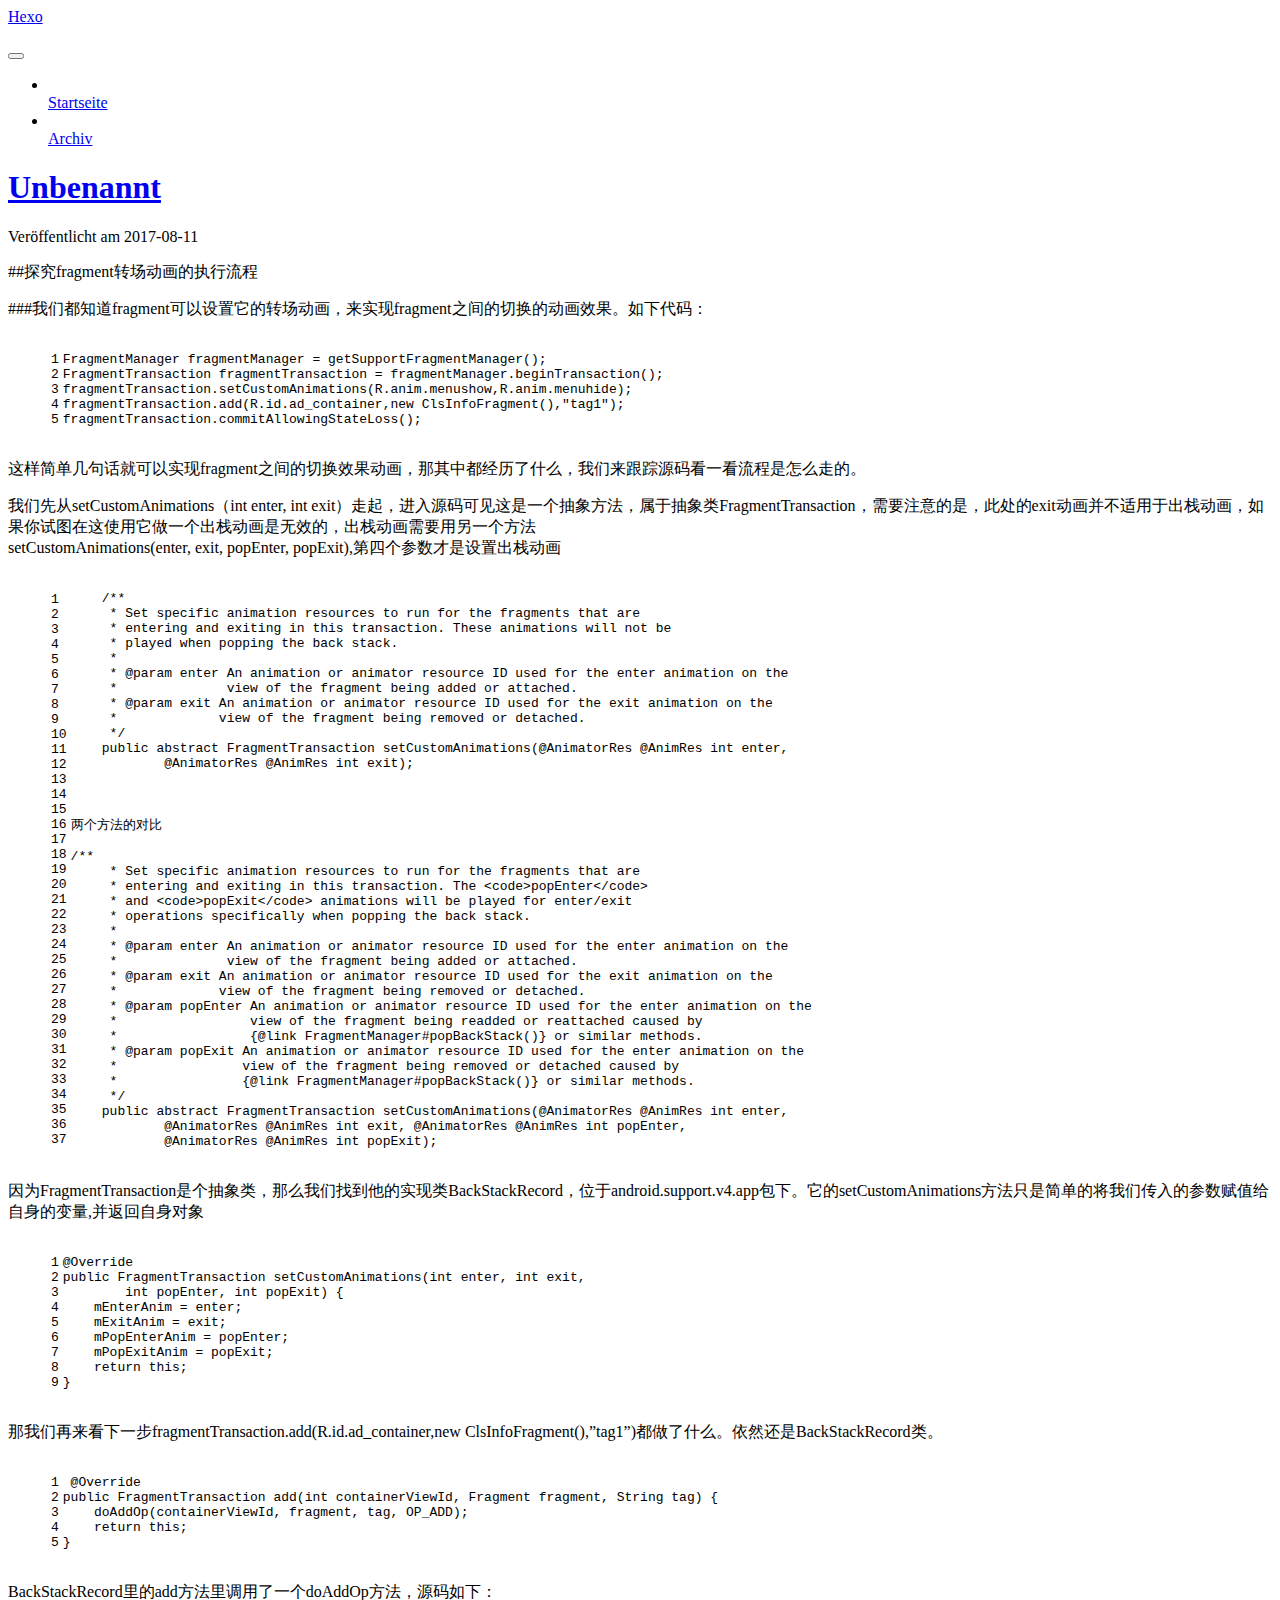
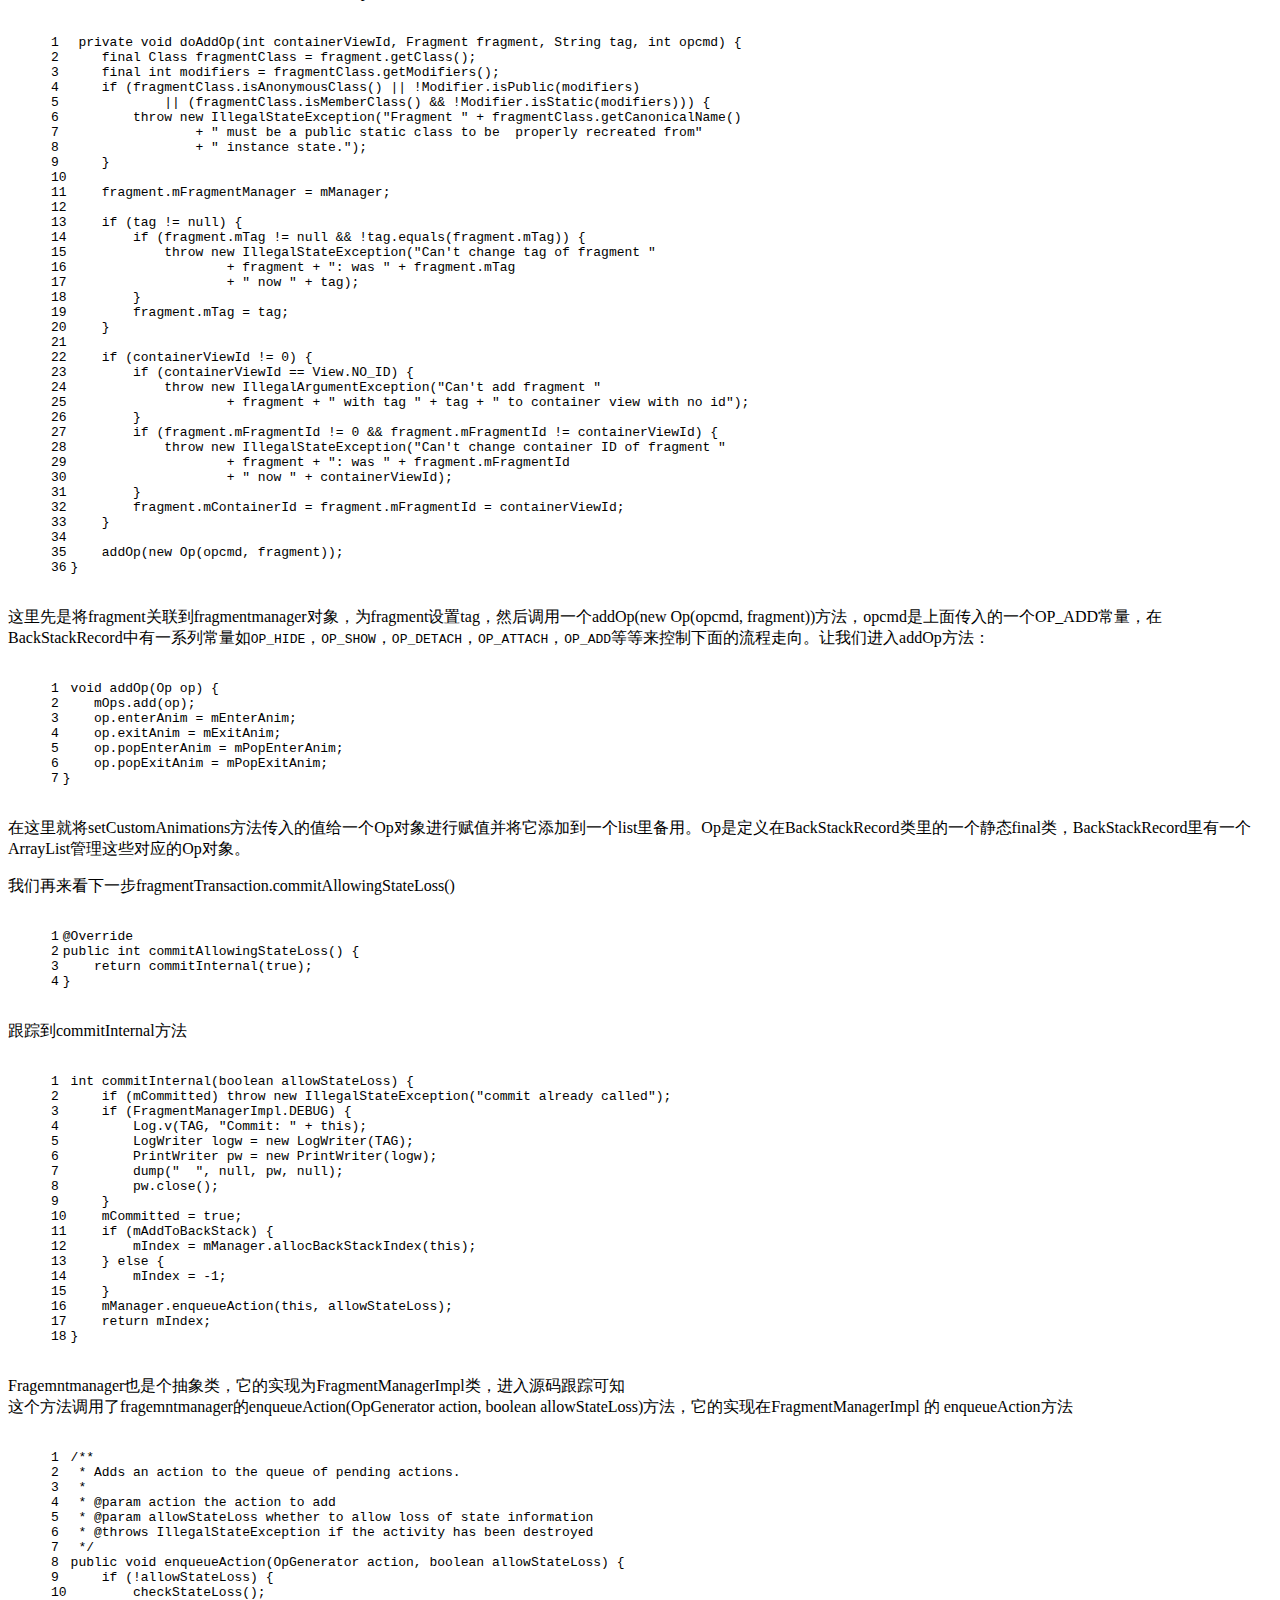
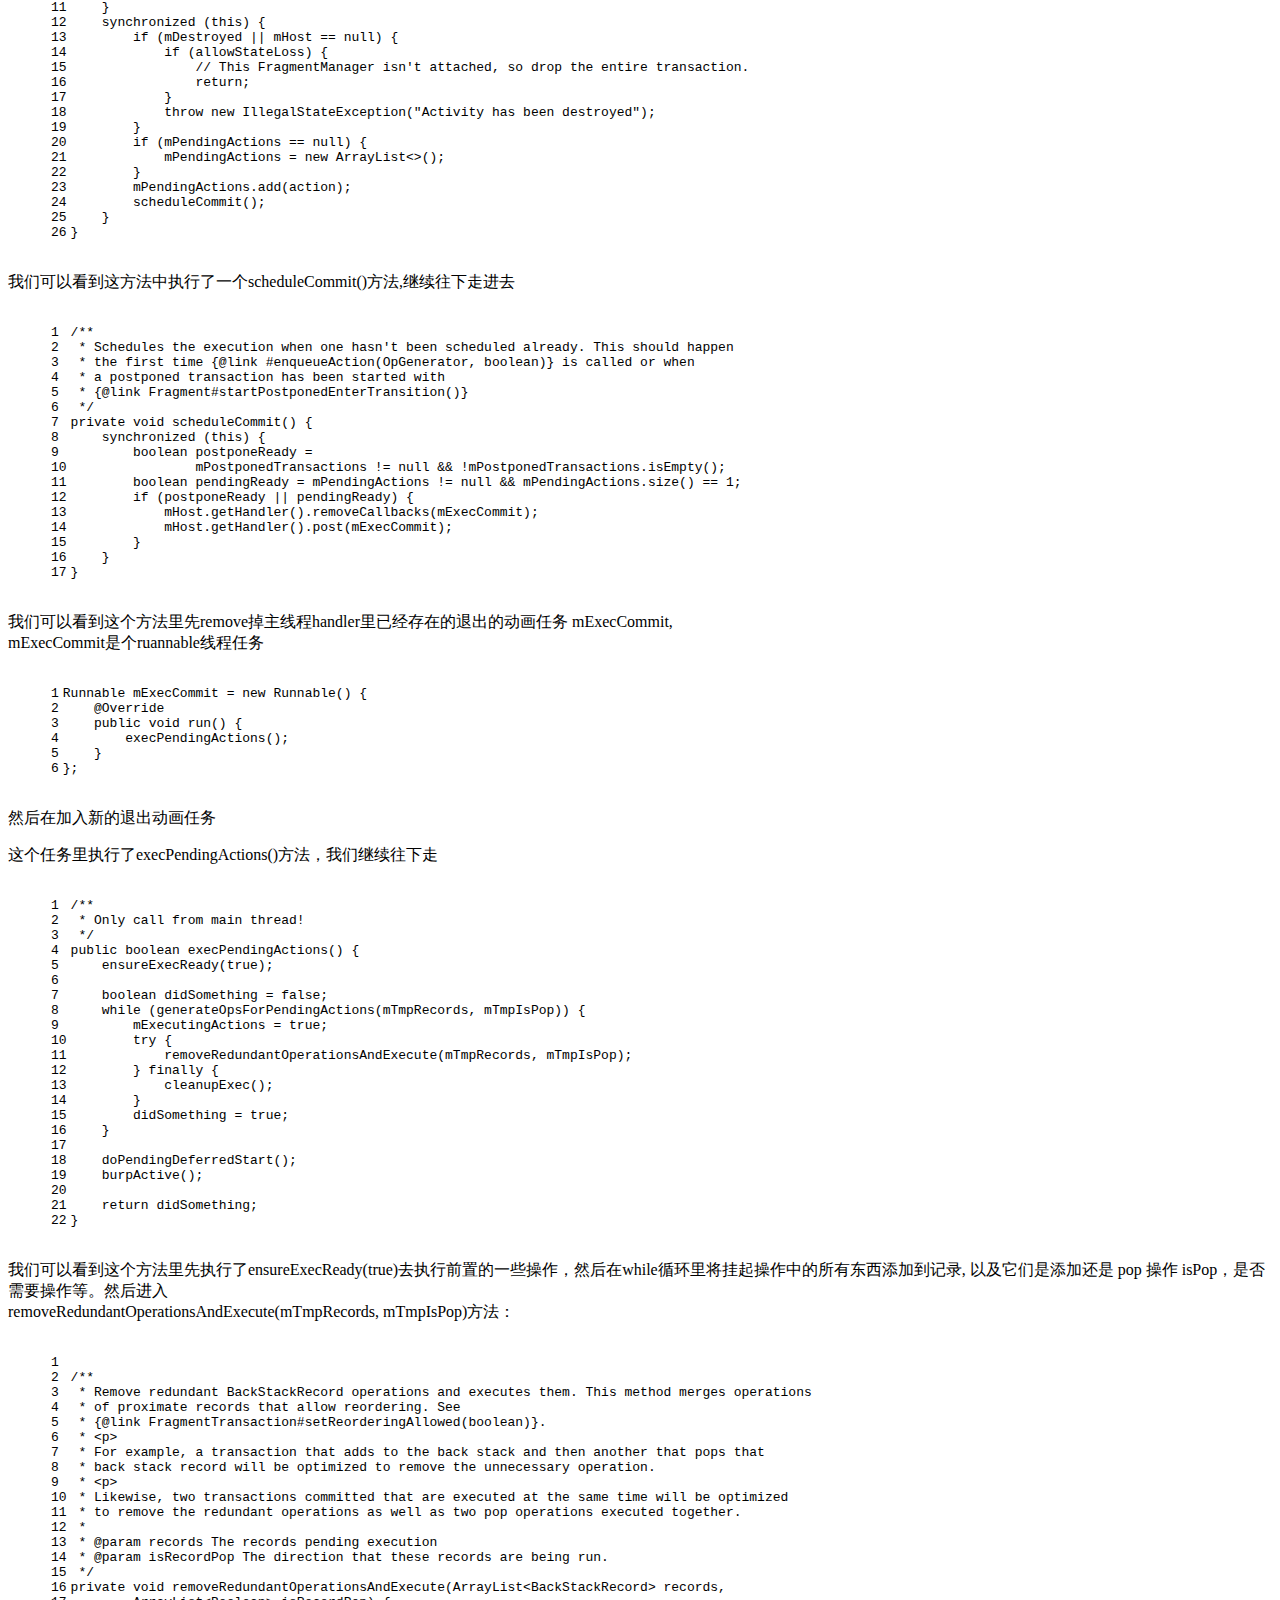
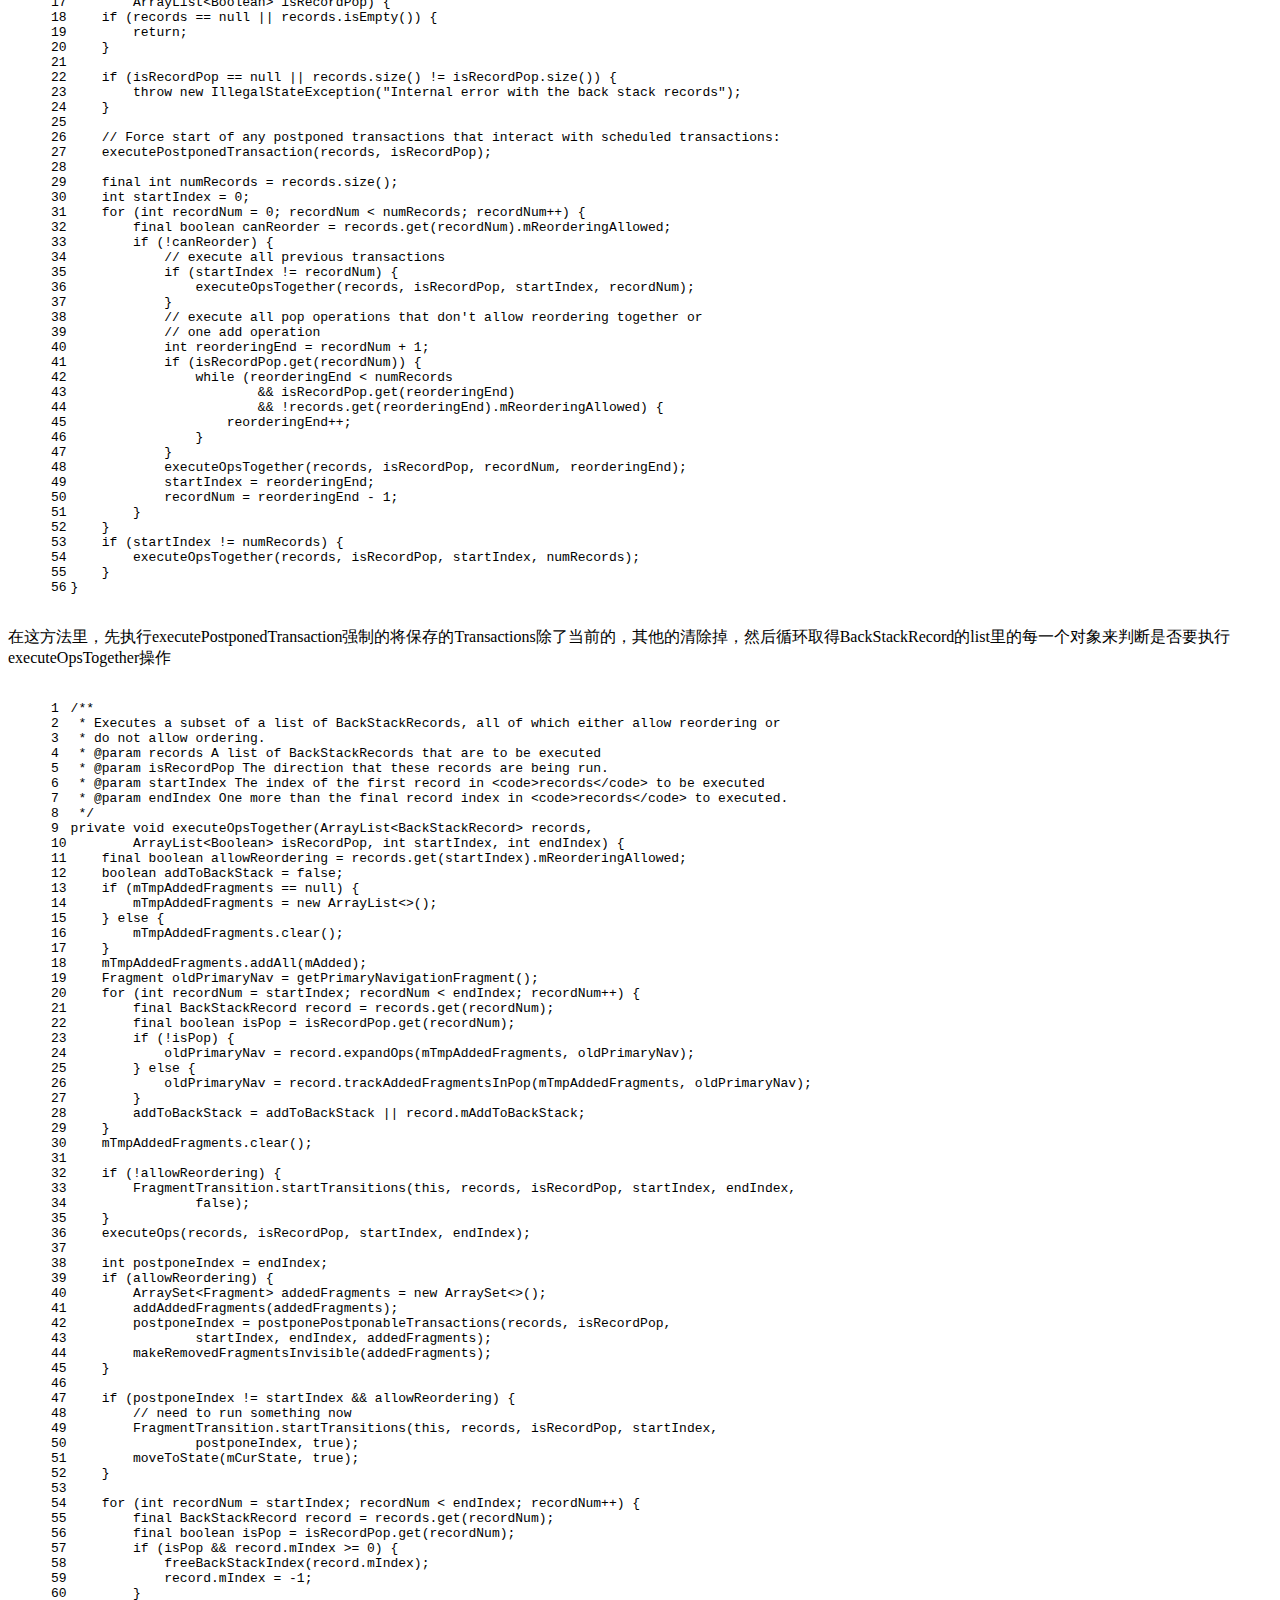
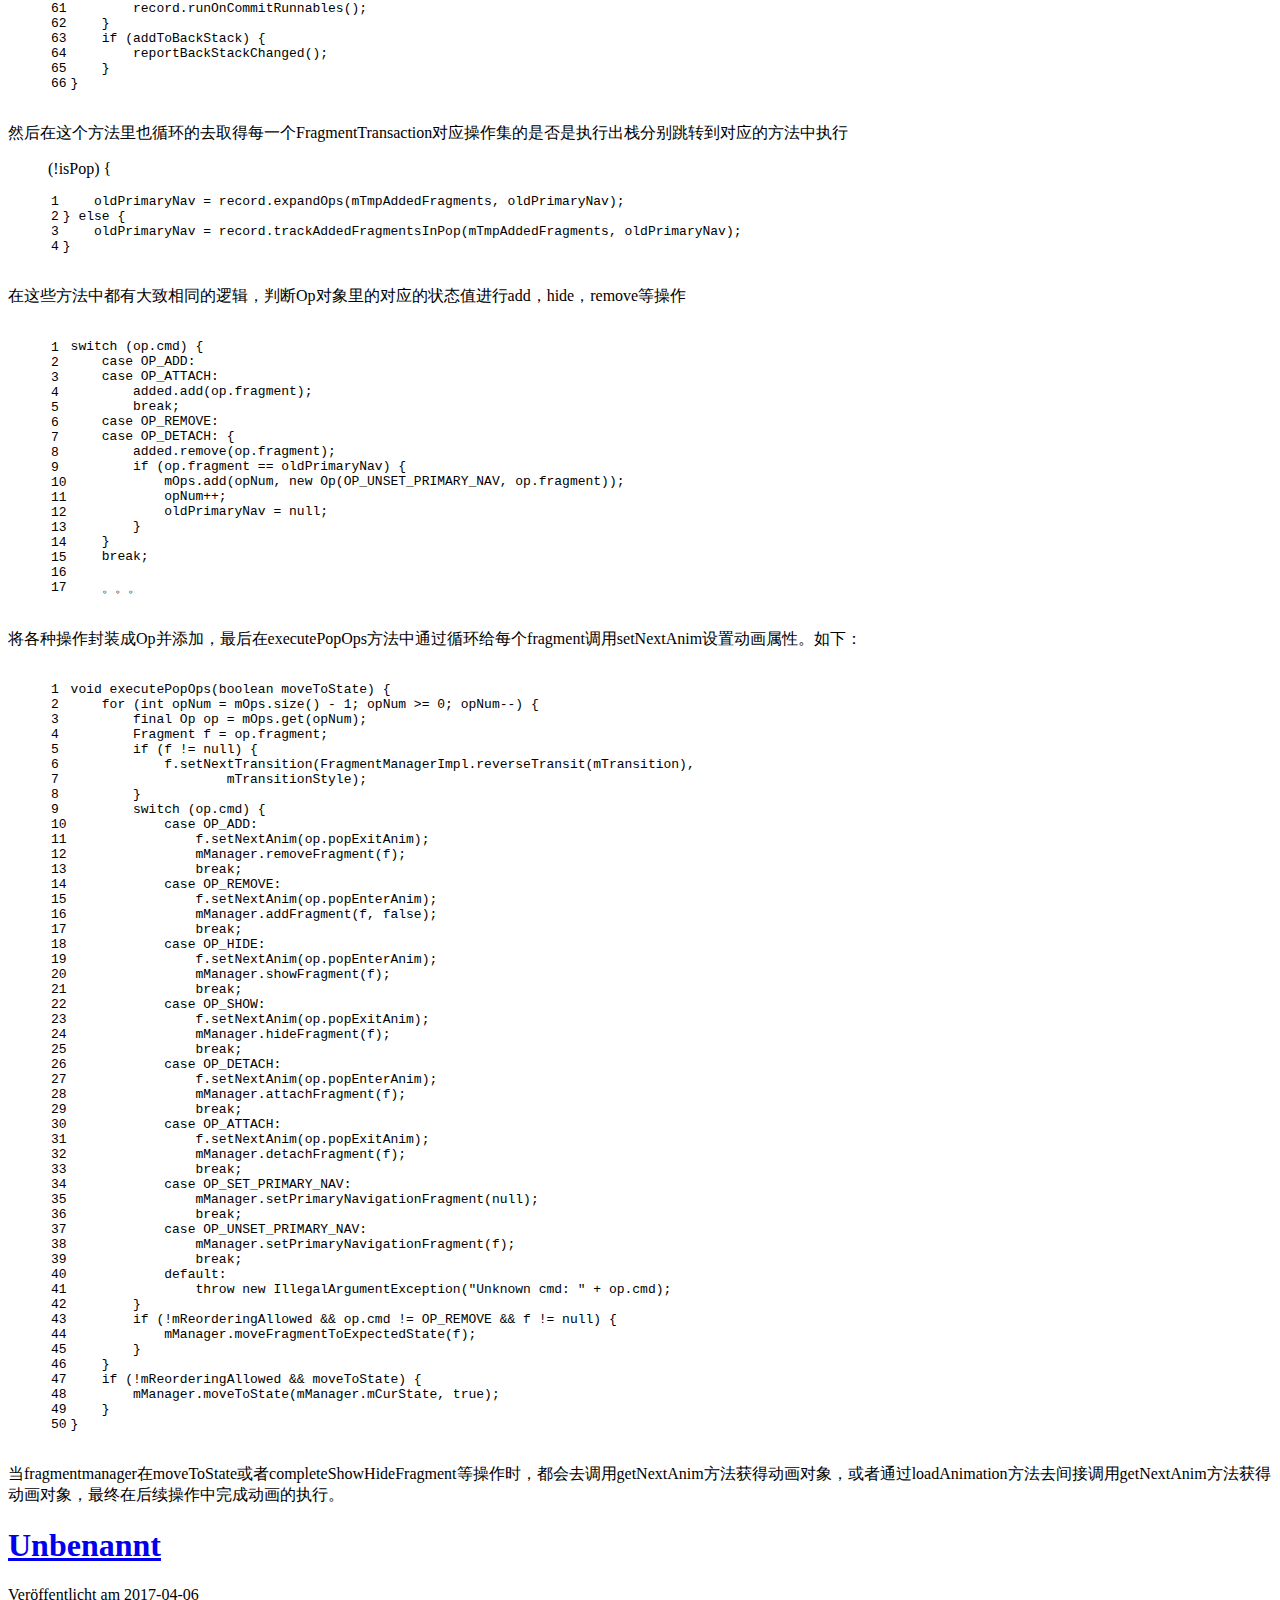
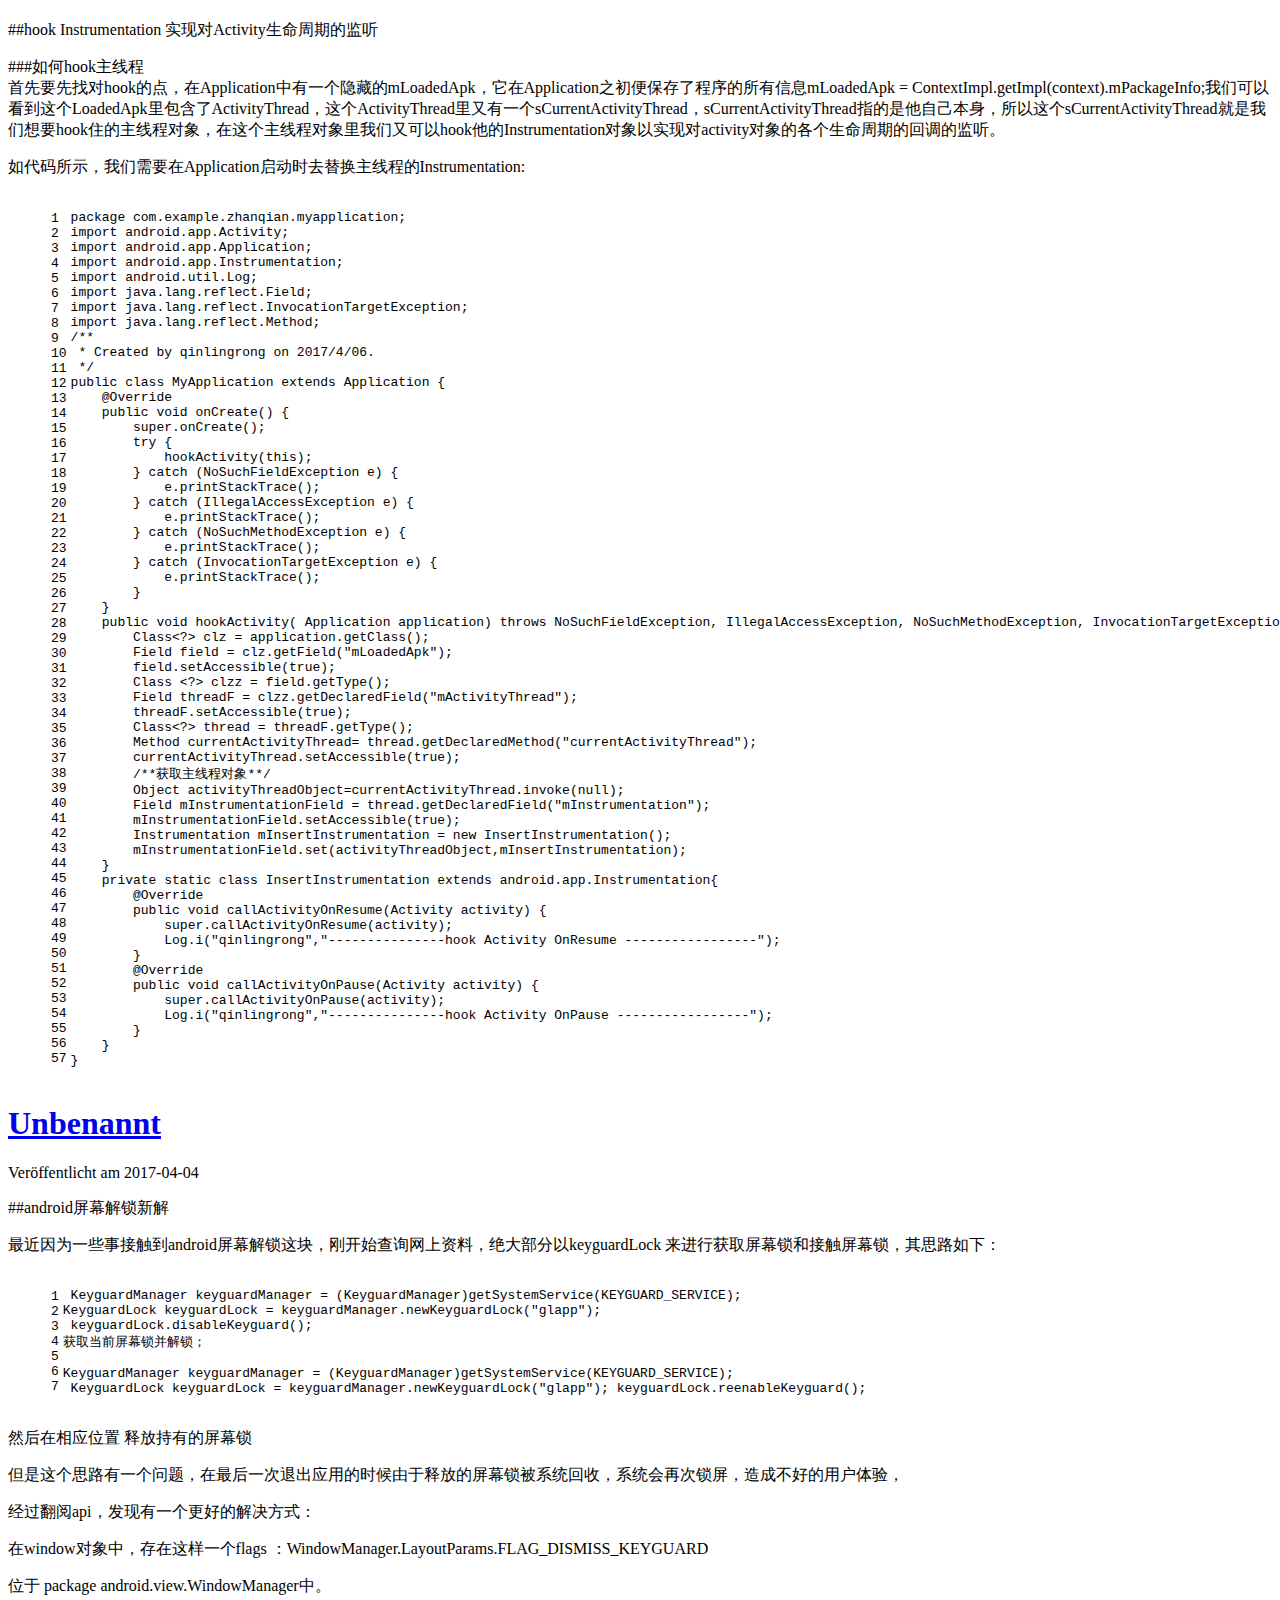
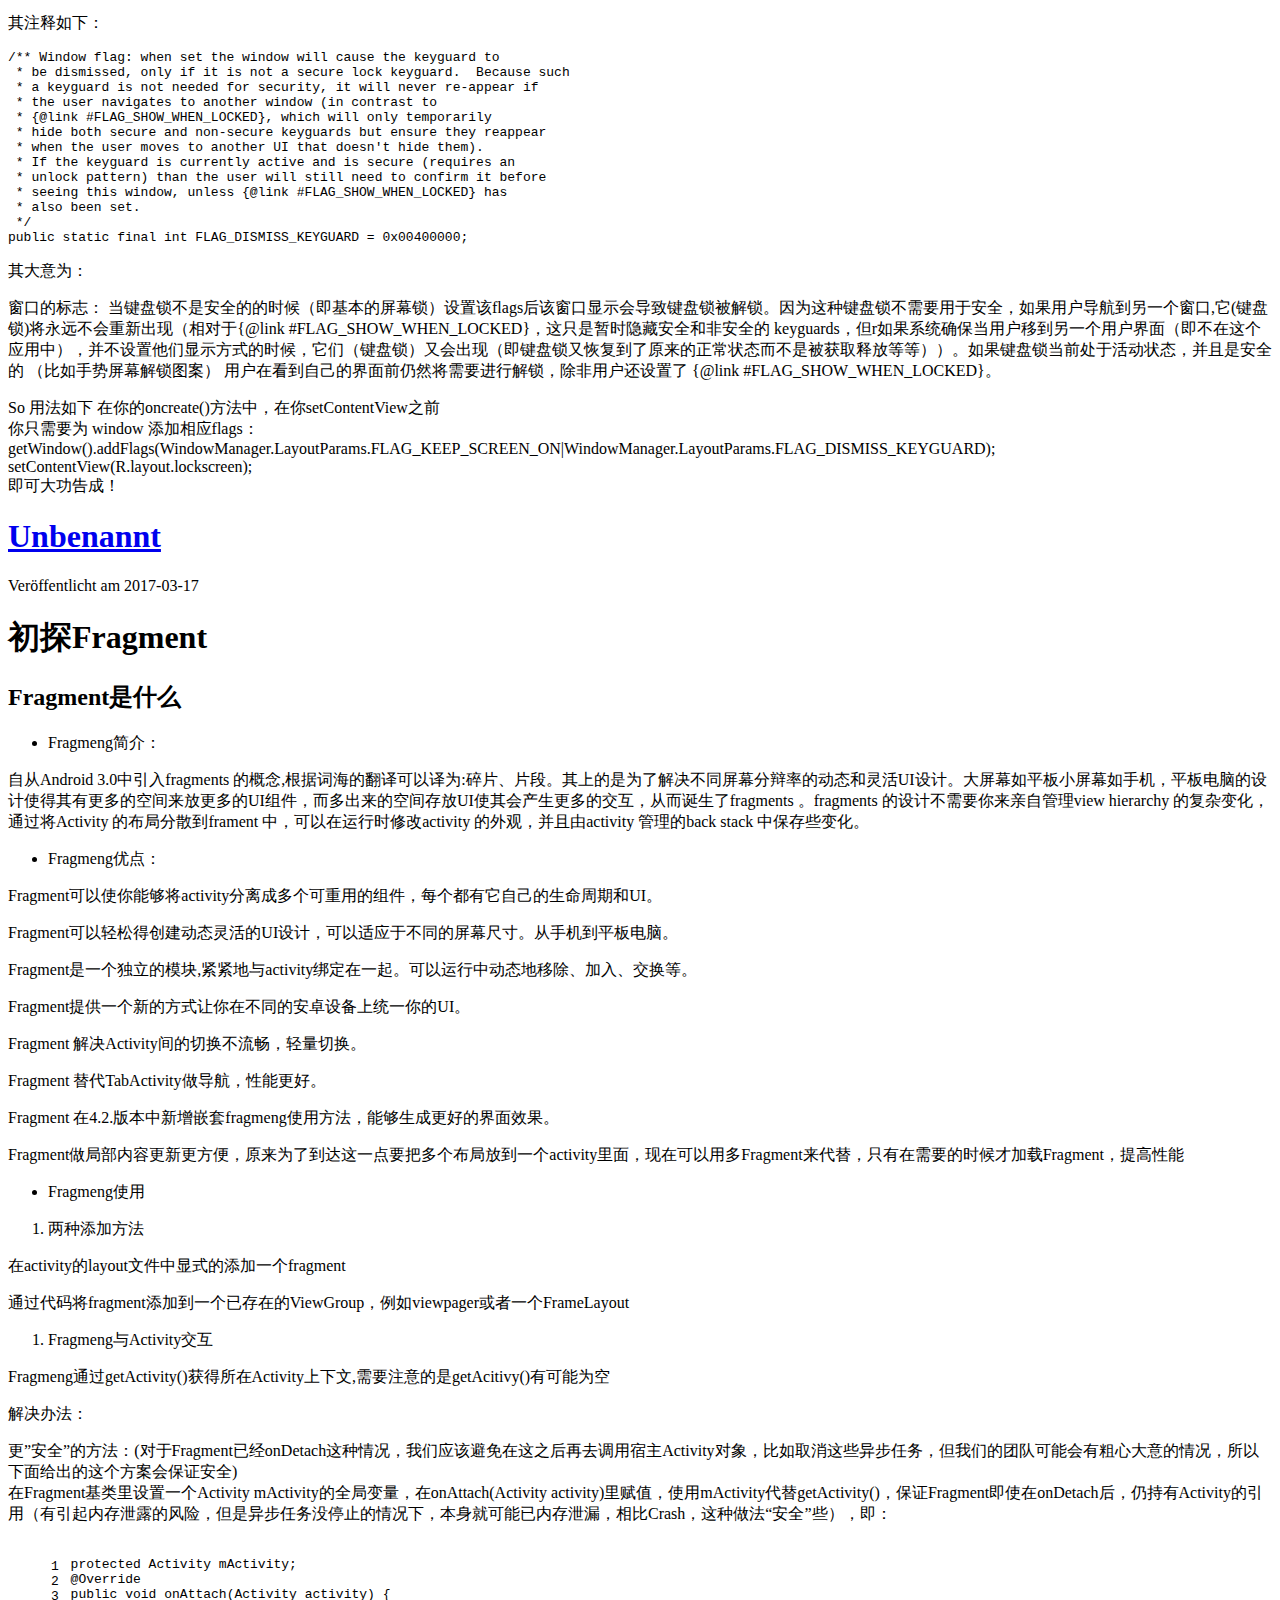
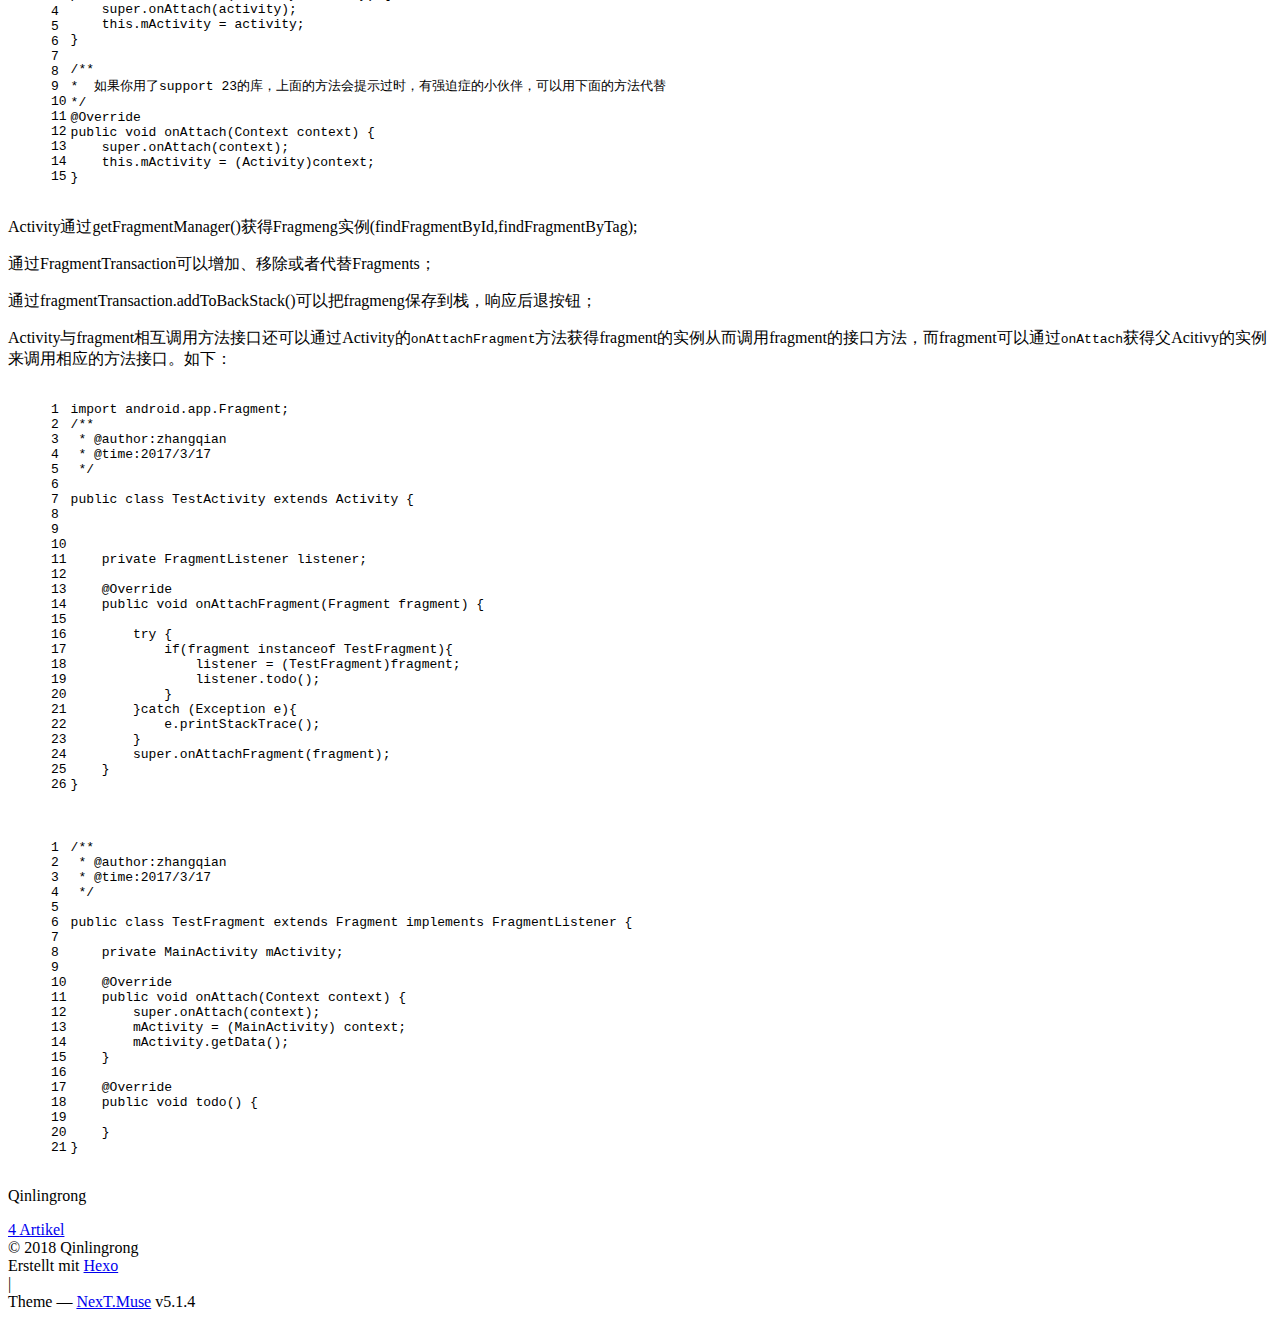
==== commit 484eade7: "Site updated: 2018-03-01 01:46:35" ====
--- a/index.html
+++ b/index.html
@@ -458,7 +458,7 @@
             <p>##hook Instrumentation 实现对Activity生命周期的监听</p>
 <p>###如何hook主线程<br>首先要先找对hook的点，在Application中有一个隐藏的mLoadedApk，它在Application之初便保存了程序的所有信息mLoadedApk = ContextImpl.getImpl(context).mPackageInfo;我们可以看到这个LoadedApk里包含了ActivityThread，这个ActivityThread里又有一个sCurrentActivityThread，sCurrentActivityThread指的是他自己本身，所以这个sCurrentActivityThread就是我们想要hook住的主线程对象，在这个主线程对象里我们又可以hook他的Instrumentation对象以实现对activity对象的各个生命周期的回调的监听。</p>
 <p>如代码所示，我们需要在Application启动时去替换主线程的Instrumentation:</p>
-<figure class="highlight plain"><table><tr><td class="gutter"><pre><span class="line">1</span><br><span class="line">2</span><br><span class="line">3</span><br><span class="line">4</span><br><span class="line">5</span><br><span class="line">6</span><br><span class="line">7</span><br><span class="line">8</span><br><span class="line">9</span><br><span class="line">10</span><br><span class="line">11</span><br><span class="line">12</span><br><span class="line">13</span><br><span class="line">14</span><br><span class="line">15</span><br><span class="line">16</span><br><span class="line">17</span><br><span class="line">18</span><br><span class="line">19</span><br><span class="line">20</span><br><span class="line">21</span><br><span class="line">22</span><br><span class="line">23</span><br><span class="line">24</span><br><span class="line">25</span><br><span class="line">26</span><br><span class="line">27</span><br><span class="line">28</span><br><span class="line">29</span><br><span class="line">30</span><br><span class="line">31</span><br><span class="line">32</span><br><span class="line">33</span><br><span class="line">34</span><br><span class="line">35</span><br><span class="line">36</span><br><span class="line">37</span><br><span class="line">38</span><br><span class="line">39</span><br><span class="line">40</span><br><span class="line">41</span><br><span class="line">42</span><br><span class="line">43</span><br><span class="line">44</span><br><span class="line">45</span><br><span class="line">46</span><br><span class="line">47</span><br><span class="line">48</span><br><span class="line">49</span><br><span class="line">50</span><br><span class="line">51</span><br><span class="line">52</span><br><span class="line">53</span><br><span class="line">54</span><br><span class="line">55</span><br><span class="line">56</span><br><span class="line">57</span><br></pre></td><td class="code"><pre><span class="line">package com.example.zhanqian.myapplication;</span><br><span class="line">import android.app.Activity;</span><br><span class="line">import android.app.Application;</span><br><span class="line">import android.app.Instrumentation;</span><br><span class="line">import android.util.Log;</span><br><span class="line">import java.lang.reflect.Field;</span><br><span class="line">import java.lang.reflect.InvocationTargetException;</span><br><span class="line">import java.lang.reflect.Method;</span><br><span class="line">/**</span><br><span class="line"> * Created by zhangqian on 2016/5/27.</span><br><span class="line"> */</span><br><span class="line">public class MyApplication extends Application &#123;</span><br><span class="line">    @Override</span><br><span class="line">    public void onCreate() &#123;</span><br><span class="line">        super.onCreate();</span><br><span class="line">        try &#123;</span><br><span class="line">            hookActivity(this);</span><br><span class="line">        &#125; catch (NoSuchFieldException e) &#123;</span><br><span class="line">            e.printStackTrace();</span><br><span class="line">        &#125; catch (IllegalAccessException e) &#123;</span><br><span class="line">            e.printStackTrace();</span><br><span class="line">        &#125; catch (NoSuchMethodException e) &#123;</span><br><span class="line">            e.printStackTrace();</span><br><span class="line">        &#125; catch (InvocationTargetException e) &#123;</span><br><span class="line">            e.printStackTrace();</span><br><span class="line">        &#125;</span><br><span class="line">    &#125;</span><br><span class="line">    public void hookActivity( Application application) throws NoSuchFieldException, IllegalAccessException, NoSuchMethodException, InvocationTargetException &#123;</span><br><span class="line">        Class&lt;?&gt; clz = application.getClass();</span><br><span class="line">        Field field = clz.getField(&quot;mLoadedApk&quot;);</span><br><span class="line">        field.setAccessible(true);</span><br><span class="line">        Class &lt;?&gt; clzz = field.getType();</span><br><span class="line">        Field threadF = clzz.getDeclaredField(&quot;mActivityThread&quot;);</span><br><span class="line">        threadF.setAccessible(true);</span><br><span class="line">        Class&lt;?&gt; thread = threadF.getType();</span><br><span class="line">        Method currentActivityThread= thread.getDeclaredMethod(&quot;currentActivityThread&quot;);</span><br><span class="line">        currentActivityThread.setAccessible(true);</span><br><span class="line">        /**获取主线程对象**/</span><br><span class="line">        Object activityThreadObject=currentActivityThread.invoke(null);</span><br><span class="line">        Field mInstrumentationField = thread.getDeclaredField(&quot;mInstrumentation&quot;);</span><br><span class="line">        mInstrumentationField.setAccessible(true);</span><br><span class="line">        Instrumentation mInsertInstrumentation = new InsertInstrumentation();</span><br><span class="line">        mInstrumentationField.set(activityThreadObject,mInsertInstrumentation);</span><br><span class="line">    &#125;</span><br><span class="line">    private static class InsertInstrumentation extends android.app.Instrumentation&#123;</span><br><span class="line">        @Override</span><br><span class="line">        public void callActivityOnResume(Activity activity) &#123;</span><br><span class="line">            super.callActivityOnResume(activity);</span><br><span class="line">            Log.i(&quot;qinlingrong&quot;,&quot;---------------hook Activity OnResume -----------------&quot;);</span><br><span class="line">        &#125;</span><br><span class="line">        @Override</span><br><span class="line">        public void callActivityOnPause(Activity activity) &#123;</span><br><span class="line">            super.callActivityOnPause(activity);</span><br><span class="line">            Log.i(&quot;qinlingrong&quot;,&quot;---------------hook Activity OnPause -----------------&quot;);</span><br><span class="line">        &#125;</span><br><span class="line">    &#125;</span><br><span class="line">&#125;</span><br></pre></td></tr></table></figure>
+<figure class="highlight plain"><table><tr><td class="gutter"><pre><span class="line">1</span><br><span class="line">2</span><br><span class="line">3</span><br><span class="line">4</span><br><span class="line">5</span><br><span class="line">6</span><br><span class="line">7</span><br><span class="line">8</span><br><span class="line">9</span><br><span class="line">10</span><br><span class="line">11</span><br><span class="line">12</span><br><span class="line">13</span><br><span class="line">14</span><br><span class="line">15</span><br><span class="line">16</span><br><span class="line">17</span><br><span class="line">18</span><br><span class="line">19</span><br><span class="line">20</span><br><span class="line">21</span><br><span class="line">22</span><br><span class="line">23</span><br><span class="line">24</span><br><span class="line">25</span><br><span class="line">26</span><br><span class="line">27</span><br><span class="line">28</span><br><span class="line">29</span><br><span class="line">30</span><br><span class="line">31</span><br><span class="line">32</span><br><span class="line">33</span><br><span class="line">34</span><br><span class="line">35</span><br><span class="line">36</span><br><span class="line">37</span><br><span class="line">38</span><br><span class="line">39</span><br><span class="line">40</span><br><span class="line">41</span><br><span class="line">42</span><br><span class="line">43</span><br><span class="line">44</span><br><span class="line">45</span><br><span class="line">46</span><br><span class="line">47</span><br><span class="line">48</span><br><span class="line">49</span><br><span class="line">50</span><br><span class="line">51</span><br><span class="line">52</span><br><span class="line">53</span><br><span class="line">54</span><br><span class="line">55</span><br><span class="line">56</span><br><span class="line">57</span><br></pre></td><td class="code"><pre><span class="line">package com.example.zhanqian.myapplication;</span><br><span class="line">import android.app.Activity;</span><br><span class="line">import android.app.Application;</span><br><span class="line">import android.app.Instrumentation;</span><br><span class="line">import android.util.Log;</span><br><span class="line">import java.lang.reflect.Field;</span><br><span class="line">import java.lang.reflect.InvocationTargetException;</span><br><span class="line">import java.lang.reflect.Method;</span><br><span class="line">/**</span><br><span class="line"> * Created by qinlingrong on 2017/4/06.</span><br><span class="line"> */</span><br><span class="line">public class MyApplication extends Application &#123;</span><br><span class="line">    @Override</span><br><span class="line">    public void onCreate() &#123;</span><br><span class="line">        super.onCreate();</span><br><span class="line">        try &#123;</span><br><span class="line">            hookActivity(this);</span><br><span class="line">        &#125; catch (NoSuchFieldException e) &#123;</span><br><span class="line">            e.printStackTrace();</span><br><span class="line">        &#125; catch (IllegalAccessException e) &#123;</span><br><span class="line">            e.printStackTrace();</span><br><span class="line">        &#125; catch (NoSuchMethodException e) &#123;</span><br><span class="line">            e.printStackTrace();</span><br><span class="line">        &#125; catch (InvocationTargetException e) &#123;</span><br><span class="line">            e.printStackTrace();</span><br><span class="line">        &#125;</span><br><span class="line">    &#125;</span><br><span class="line">    public void hookActivity( Application application) throws NoSuchFieldException, IllegalAccessException, NoSuchMethodException, InvocationTargetException &#123;</span><br><span class="line">        Class&lt;?&gt; clz = application.getClass();</span><br><span class="line">        Field field = clz.getField(&quot;mLoadedApk&quot;);</span><br><span class="line">        field.setAccessible(true);</span><br><span class="line">        Class &lt;?&gt; clzz = field.getType();</span><br><span class="line">        Field threadF = clzz.getDeclaredField(&quot;mActivityThread&quot;);</span><br><span class="line">        threadF.setAccessible(true);</span><br><span class="line">        Class&lt;?&gt; thread = threadF.getType();</span><br><span class="line">        Method currentActivityThread= thread.getDeclaredMethod(&quot;currentActivityThread&quot;);</span><br><span class="line">        currentActivityThread.setAccessible(true);</span><br><span class="line">        /**获取主线程对象**/</span><br><span class="line">        Object activityThreadObject=currentActivityThread.invoke(null);</span><br><span class="line">        Field mInstrumentationField = thread.getDeclaredField(&quot;mInstrumentation&quot;);</span><br><span class="line">        mInstrumentationField.setAccessible(true);</span><br><span class="line">        Instrumentation mInsertInstrumentation = new InsertInstrumentation();</span><br><span class="line">        mInstrumentationField.set(activityThreadObject,mInsertInstrumentation);</span><br><span class="line">    &#125;</span><br><span class="line">    private static class InsertInstrumentation extends android.app.Instrumentation&#123;</span><br><span class="line">        @Override</span><br><span class="line">        public void callActivityOnResume(Activity activity) &#123;</span><br><span class="line">            super.callActivityOnResume(activity);</span><br><span class="line">            Log.i(&quot;qinlingrong&quot;,&quot;---------------hook Activity OnResume -----------------&quot;);</span><br><span class="line">        &#125;</span><br><span class="line">        @Override</span><br><span class="line">        public void callActivityOnPause(Activity activity) &#123;</span><br><span class="line">            super.callActivityOnPause(activity);</span><br><span class="line">            Log.i(&quot;qinlingrong&quot;,&quot;---------------hook Activity OnPause -----------------&quot;);</span><br><span class="line">        &#125;</span><br><span class="line">    &#125;</span><br><span class="line">&#125;</span><br></pre></td></tr></table></figure>
           
         
       
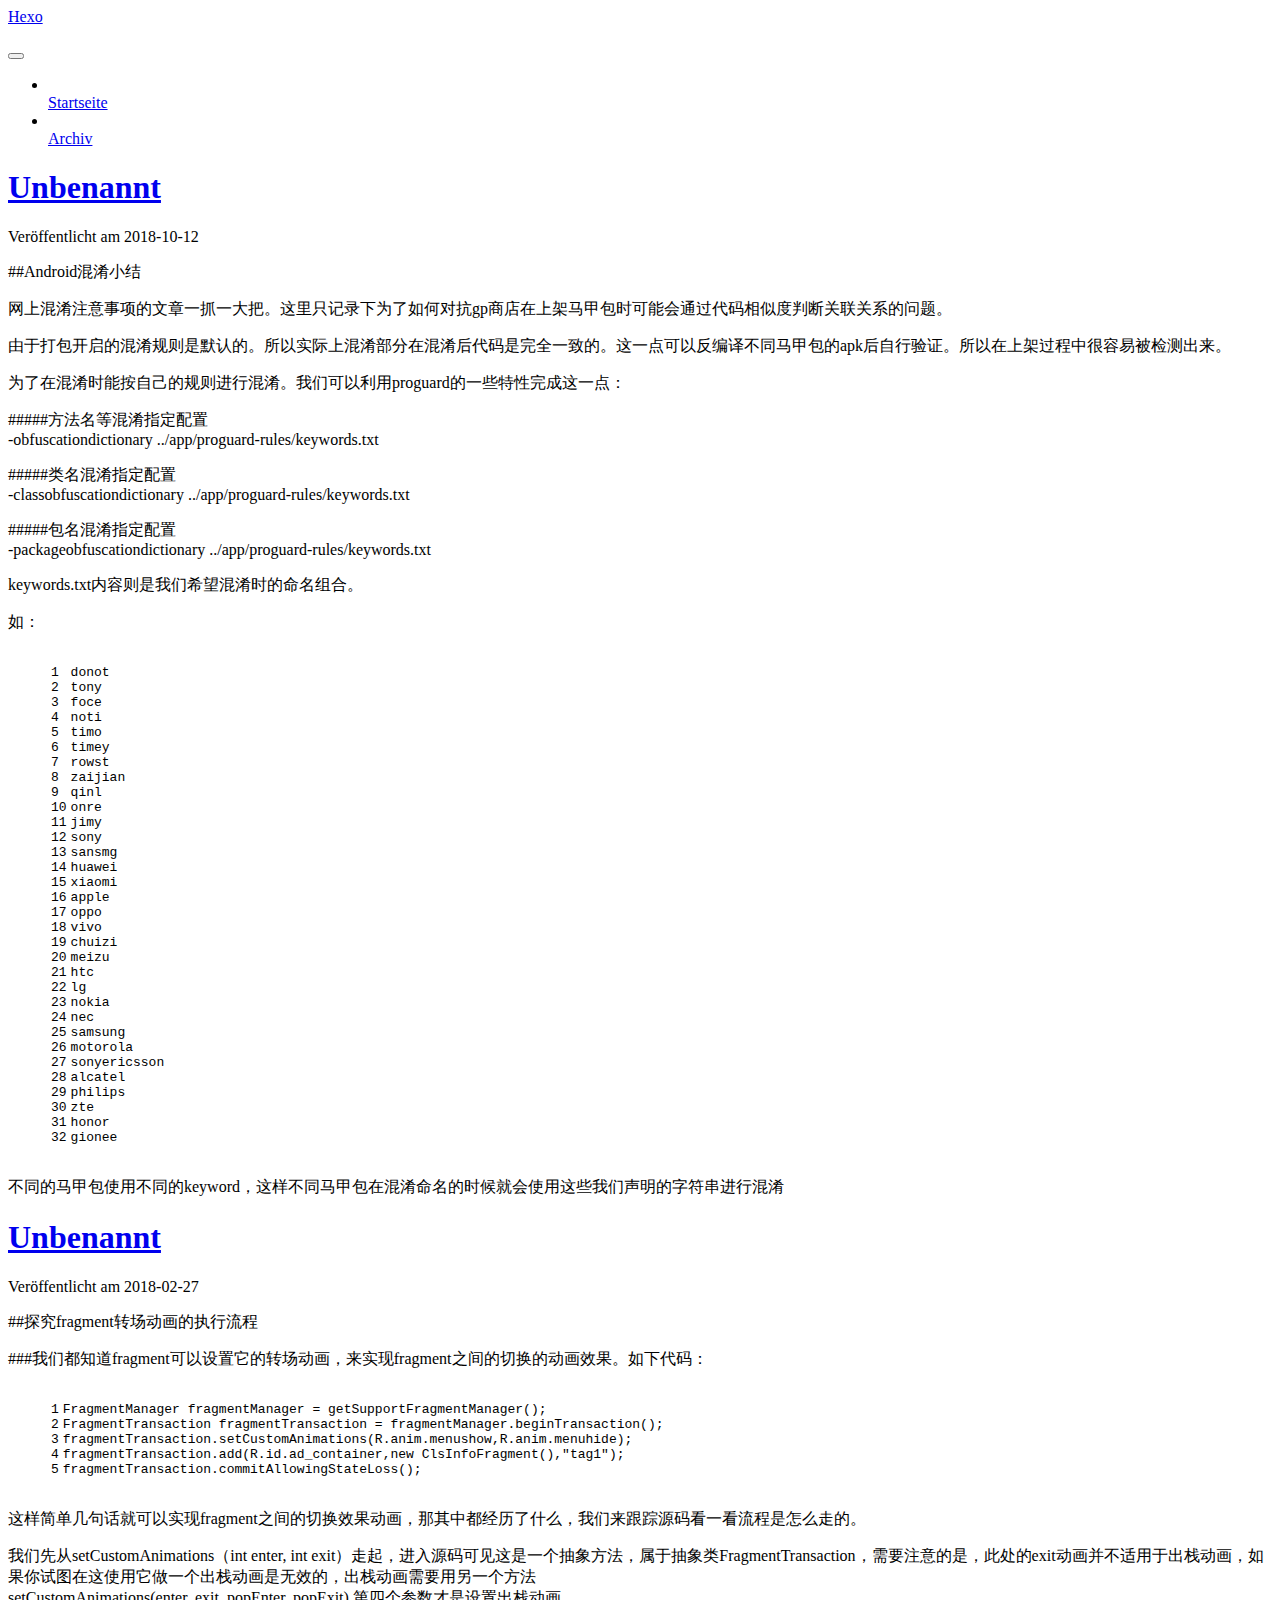
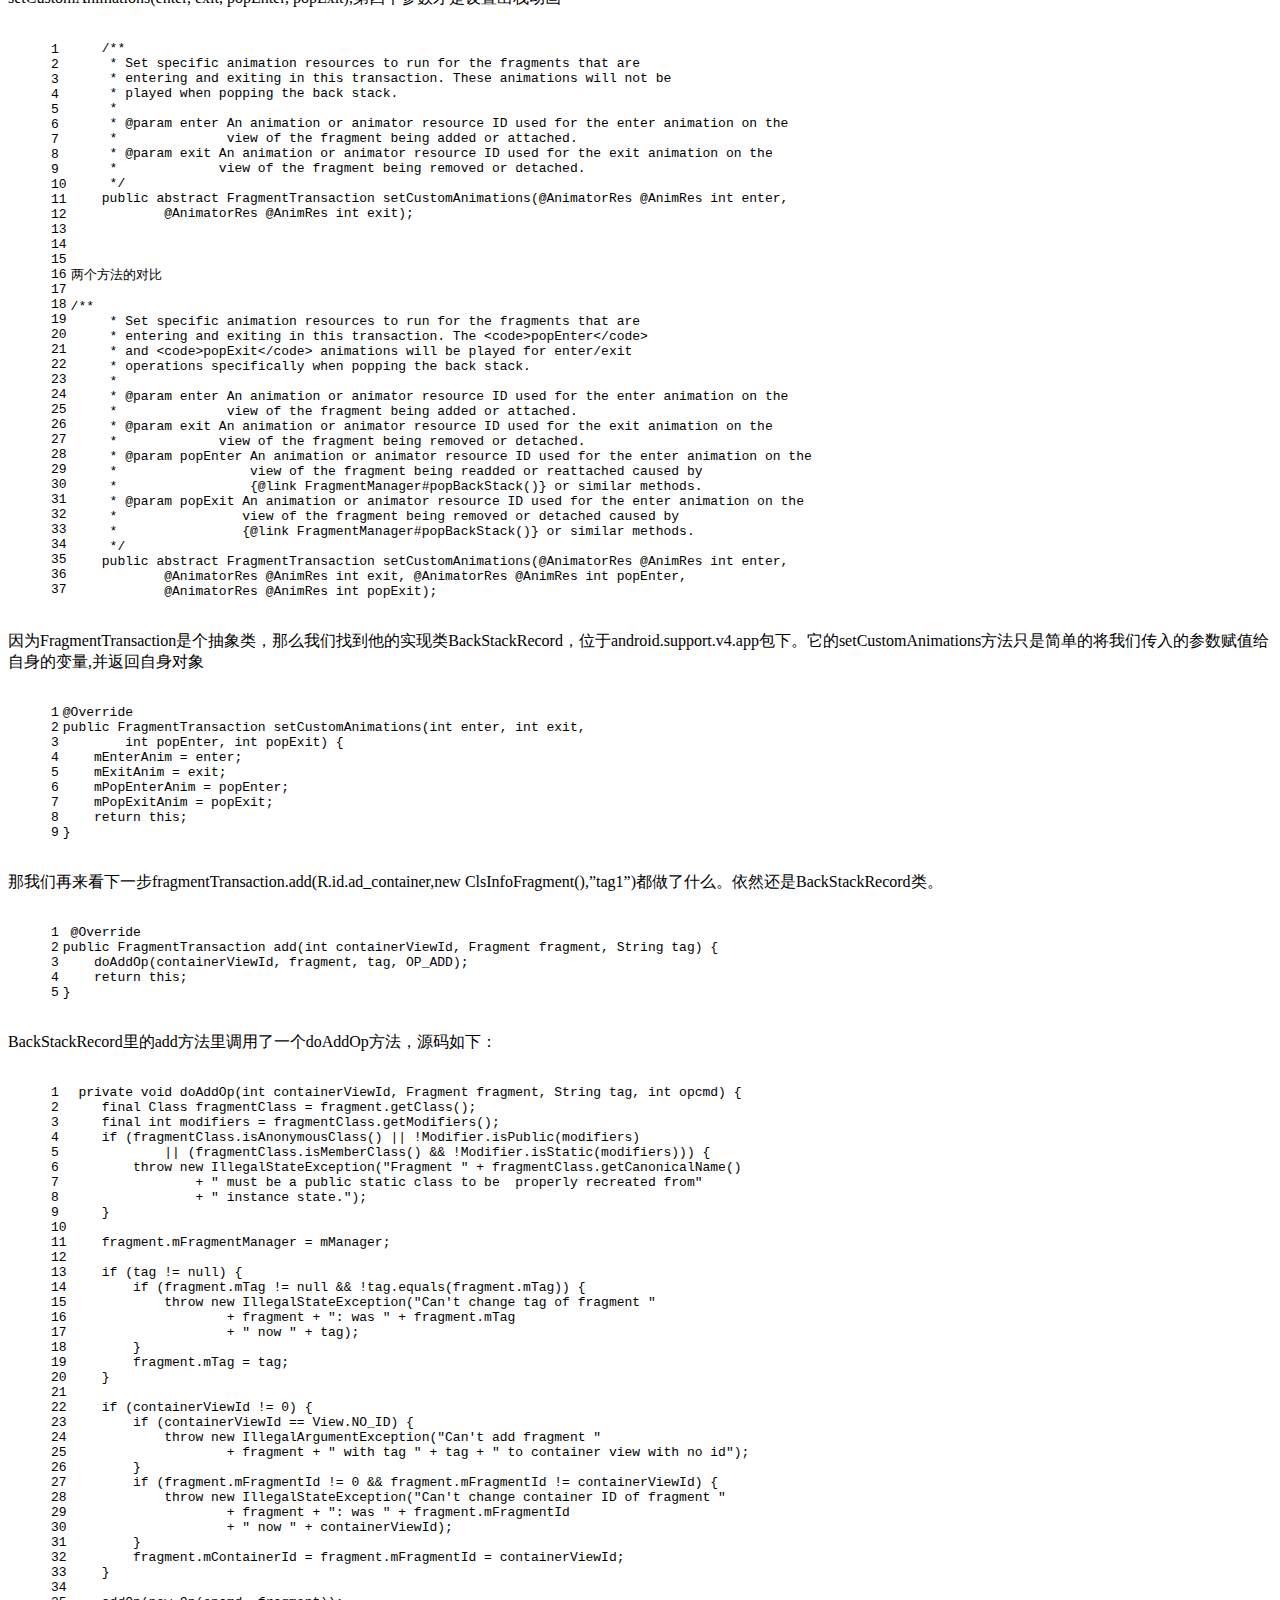
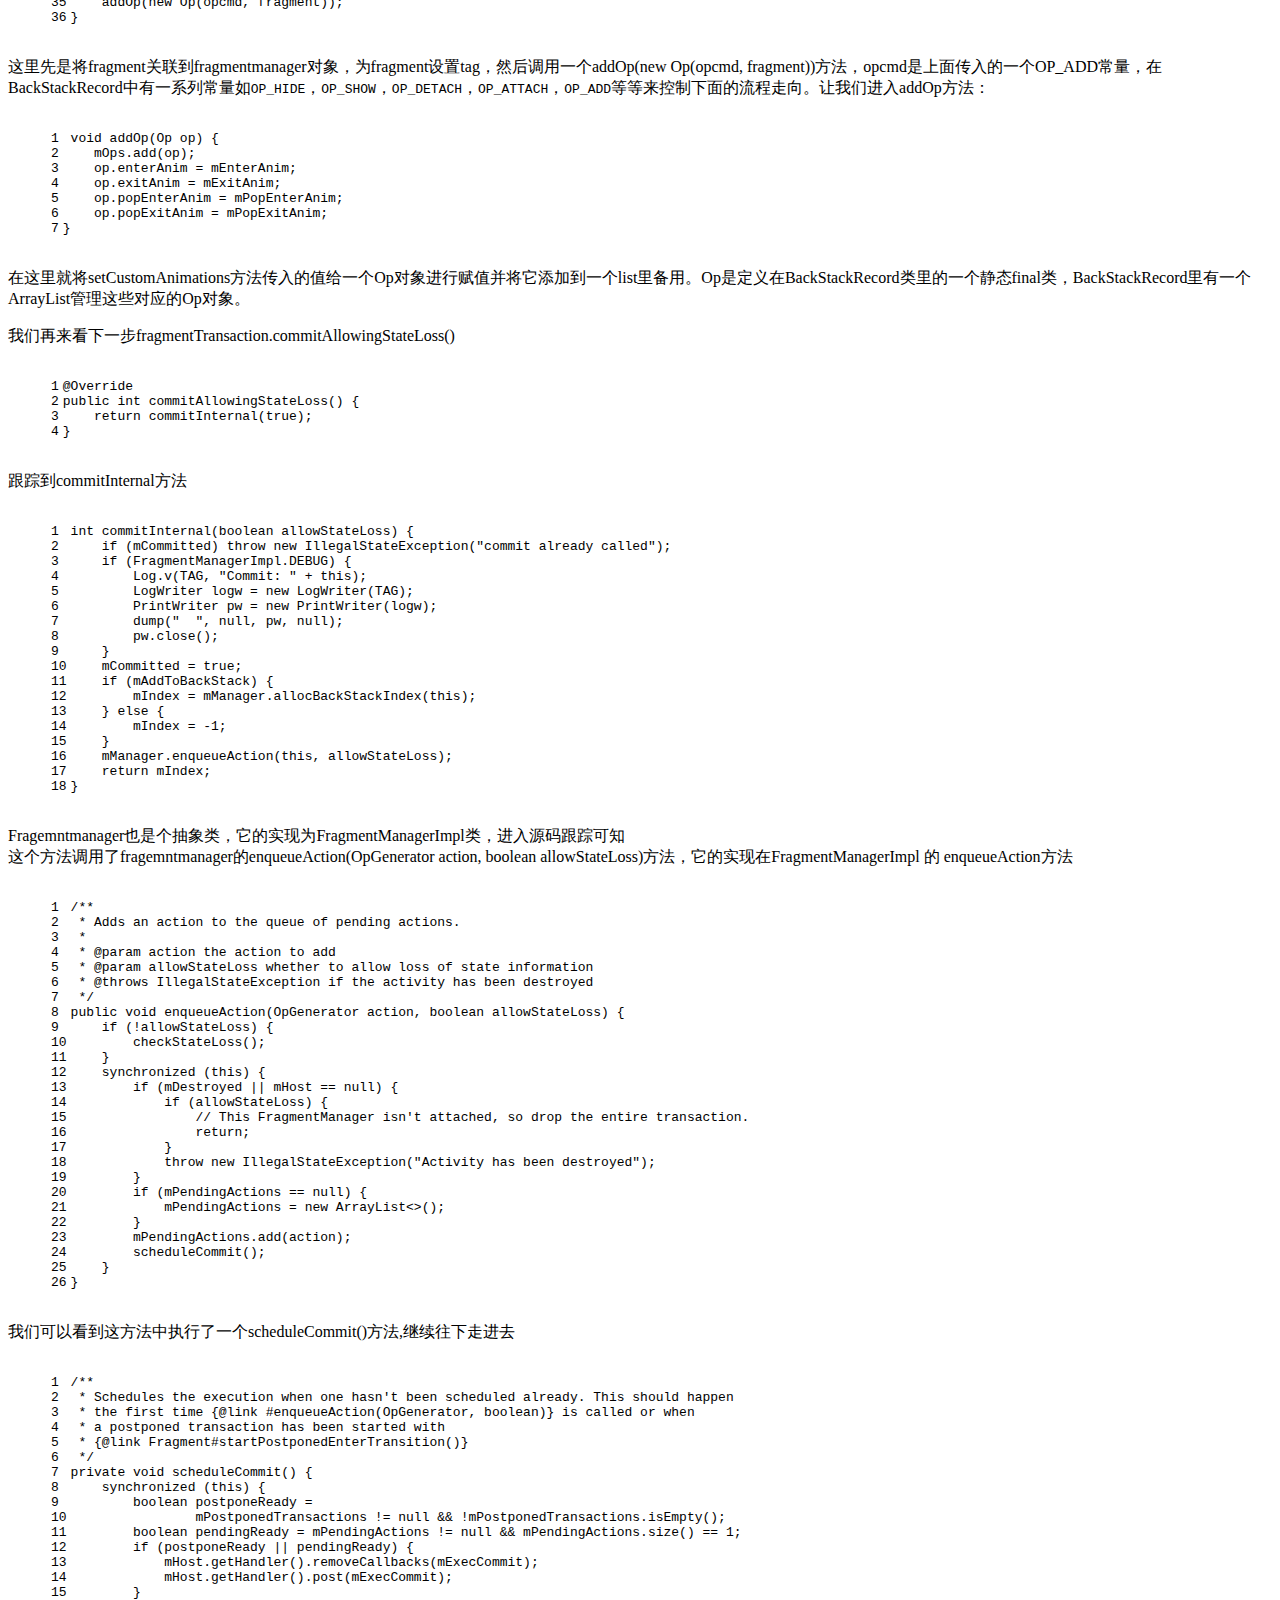
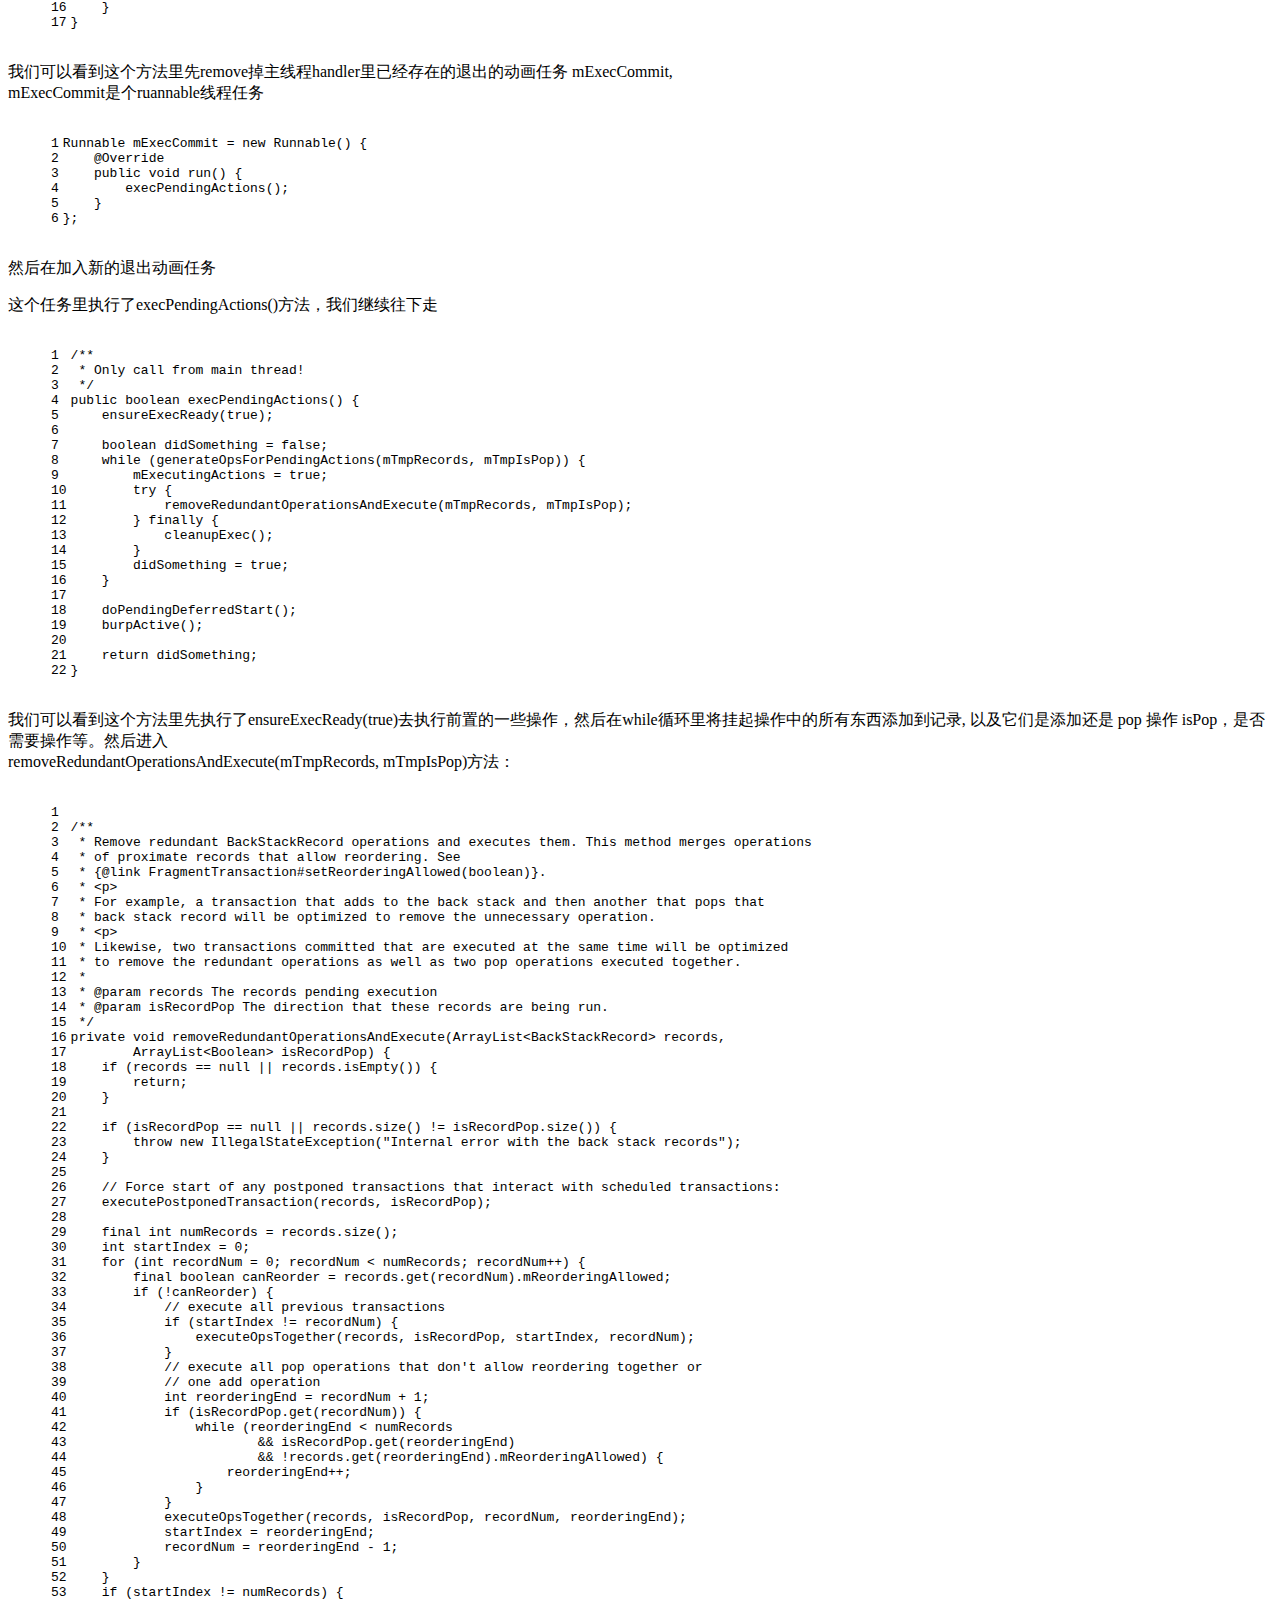
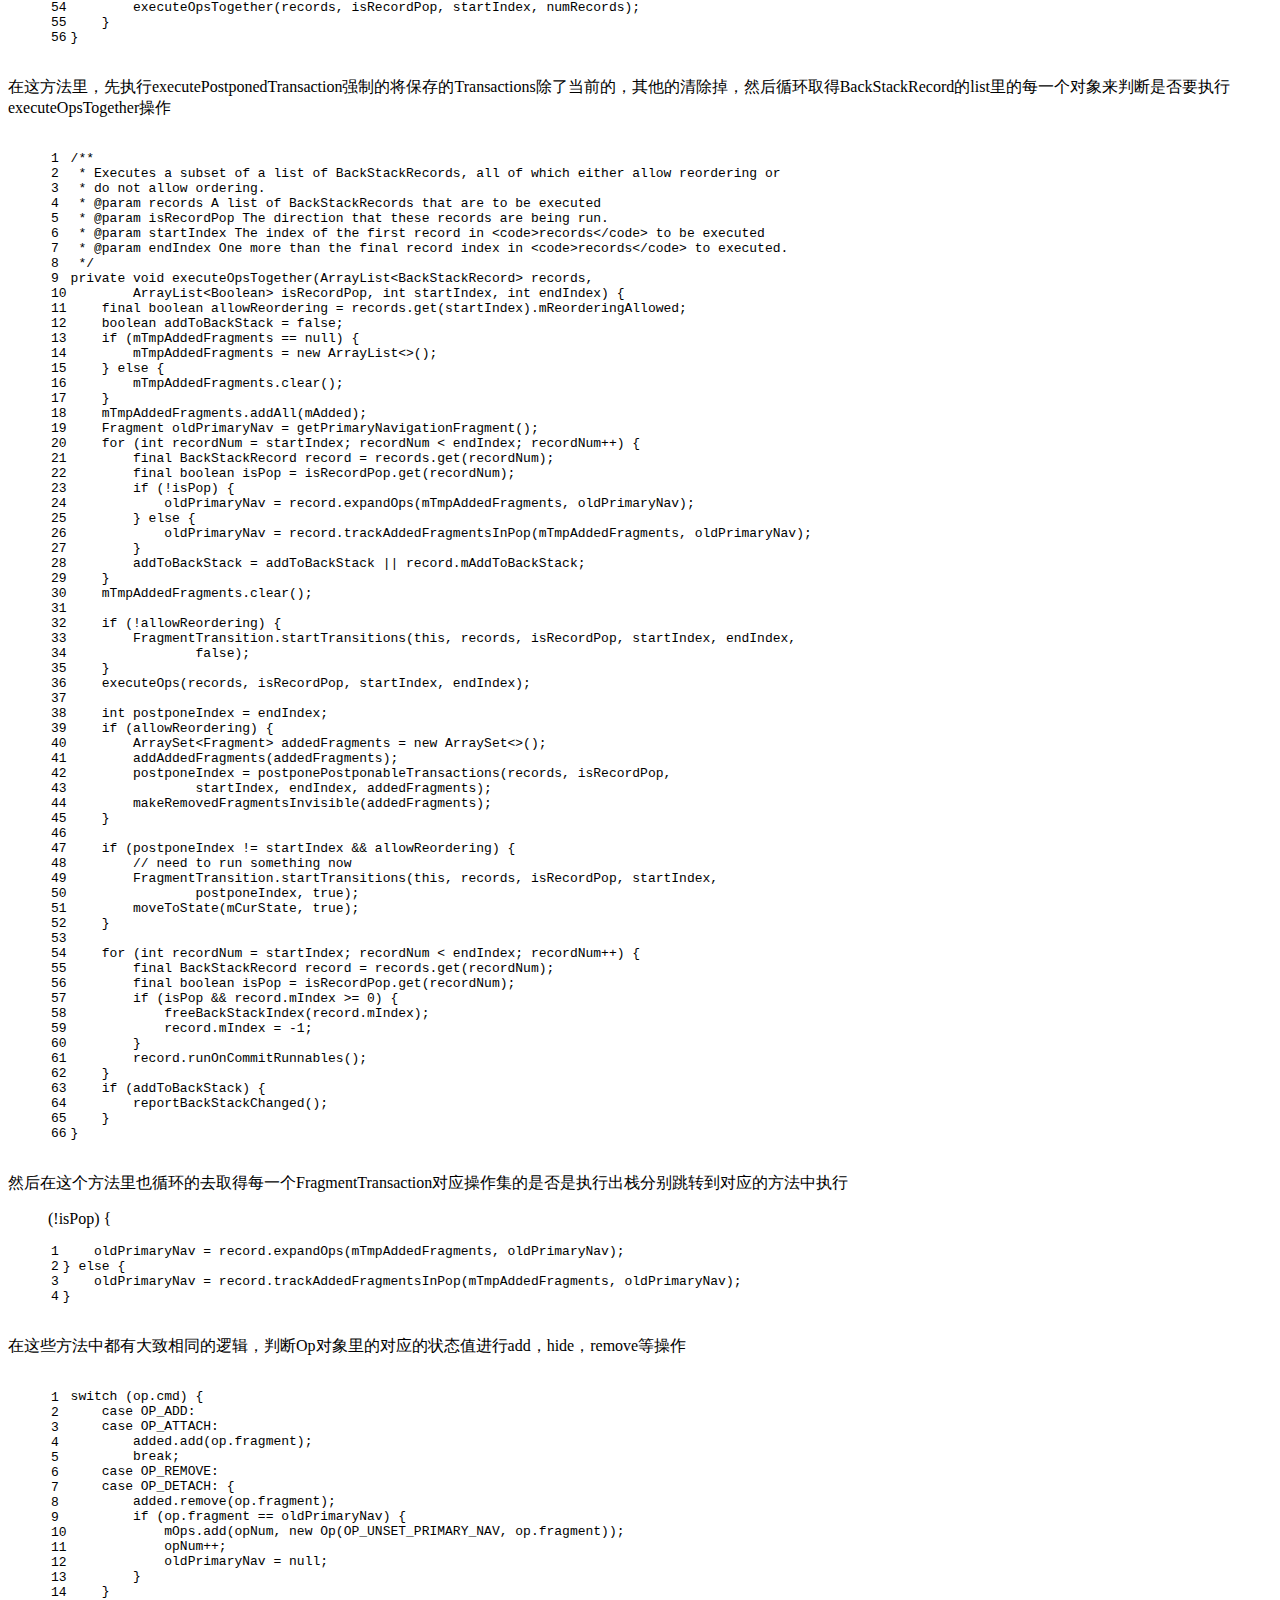
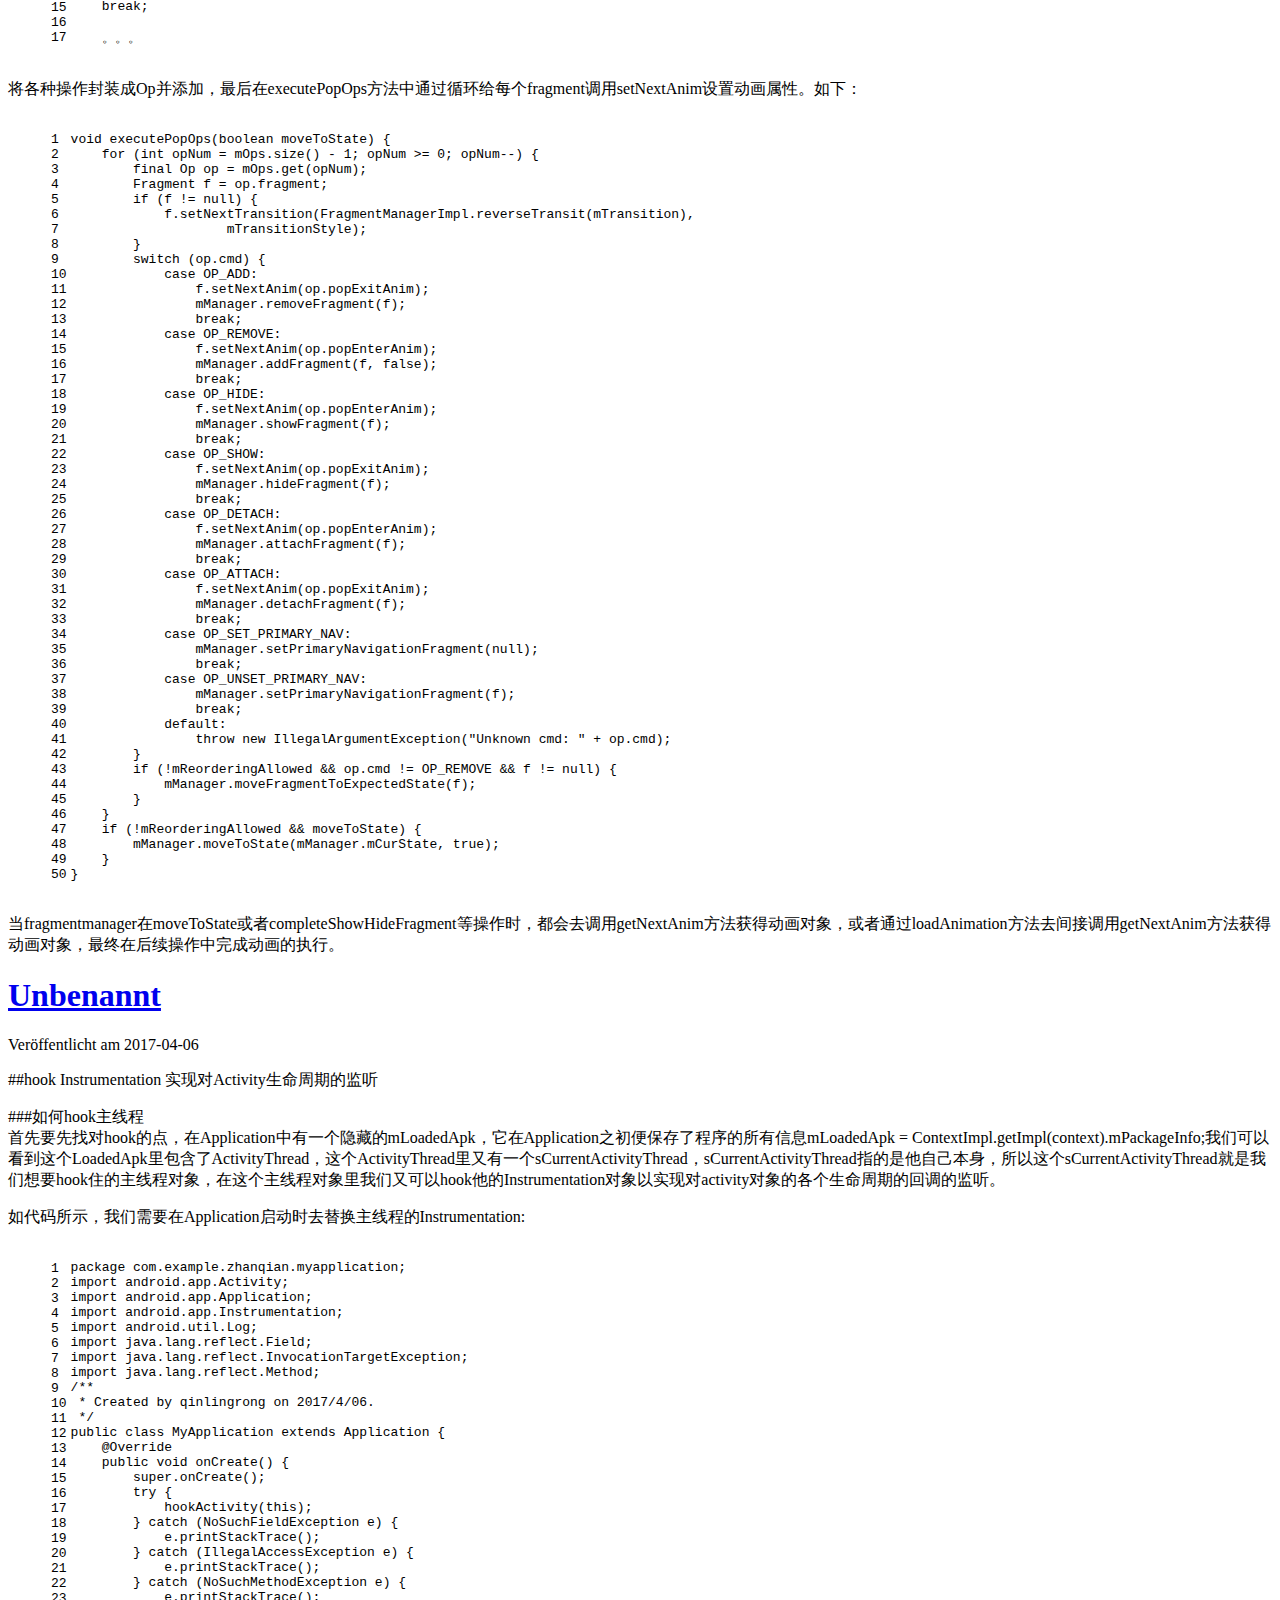
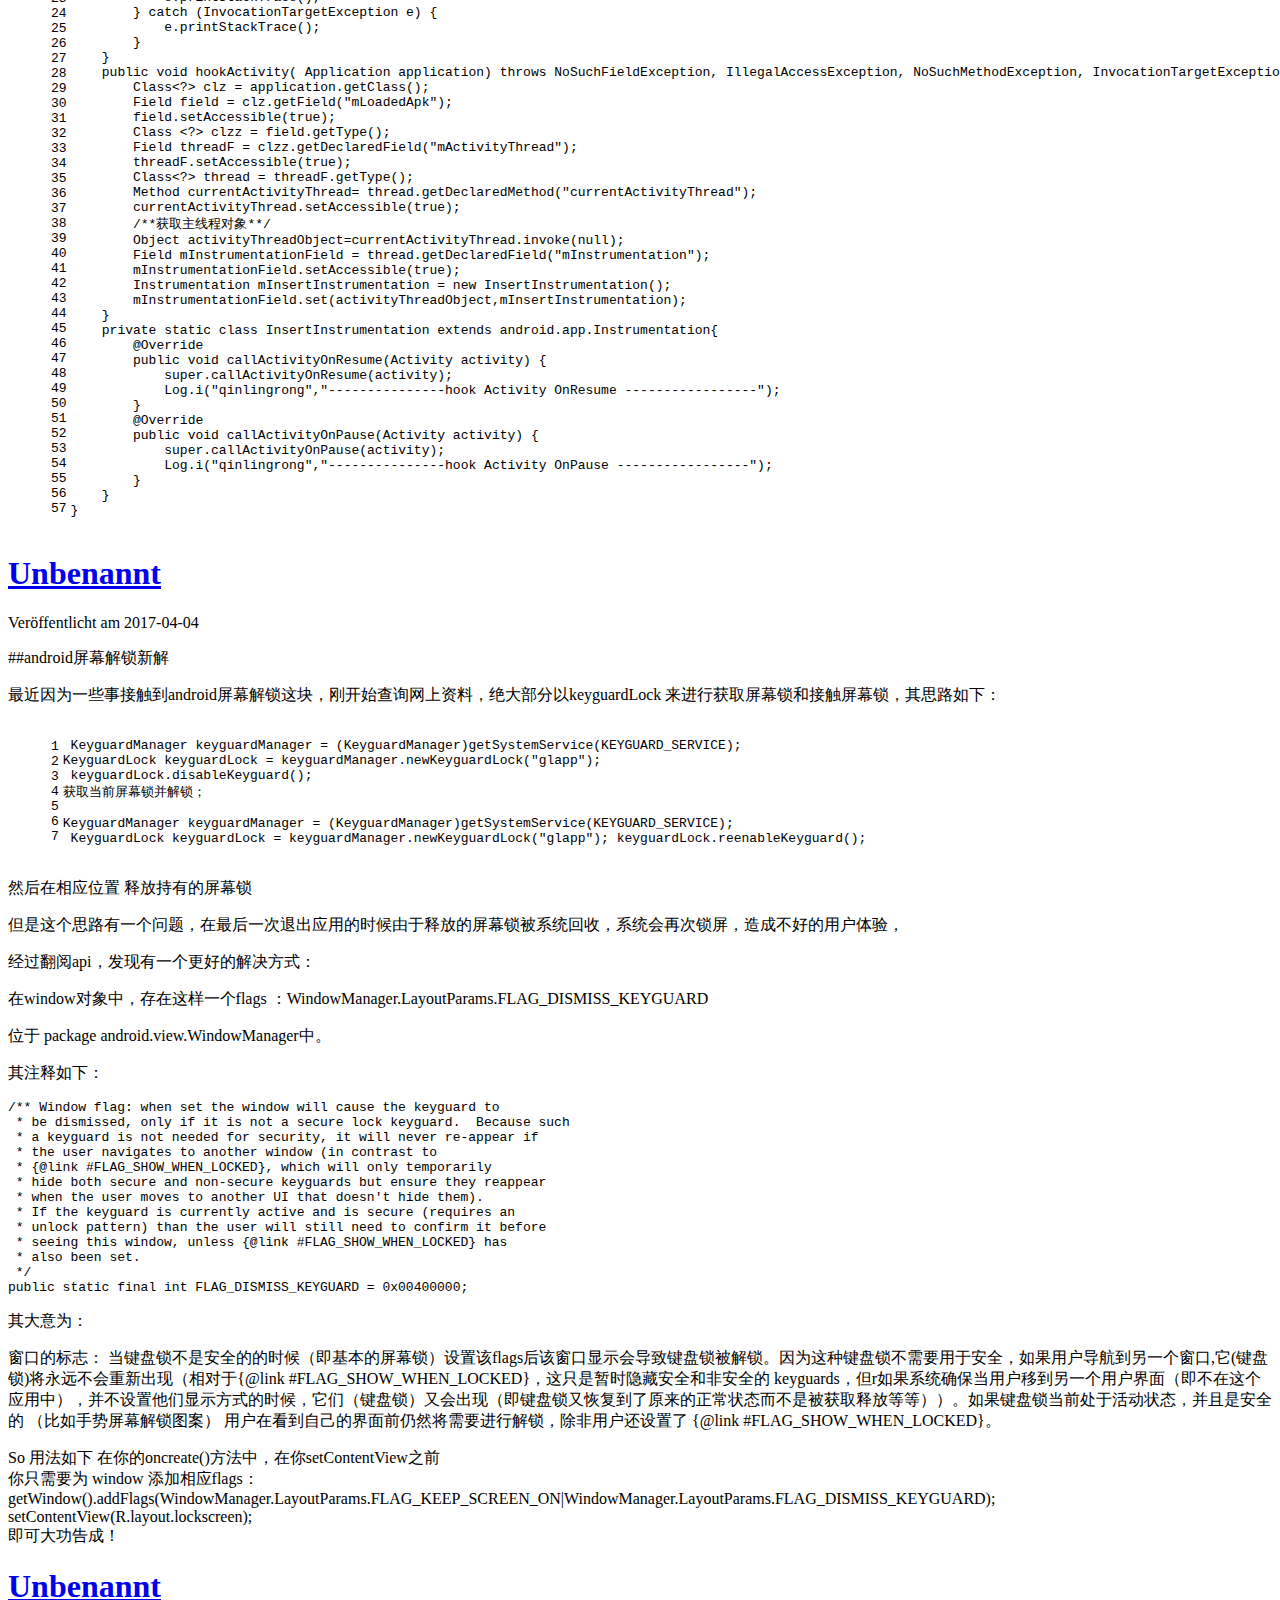
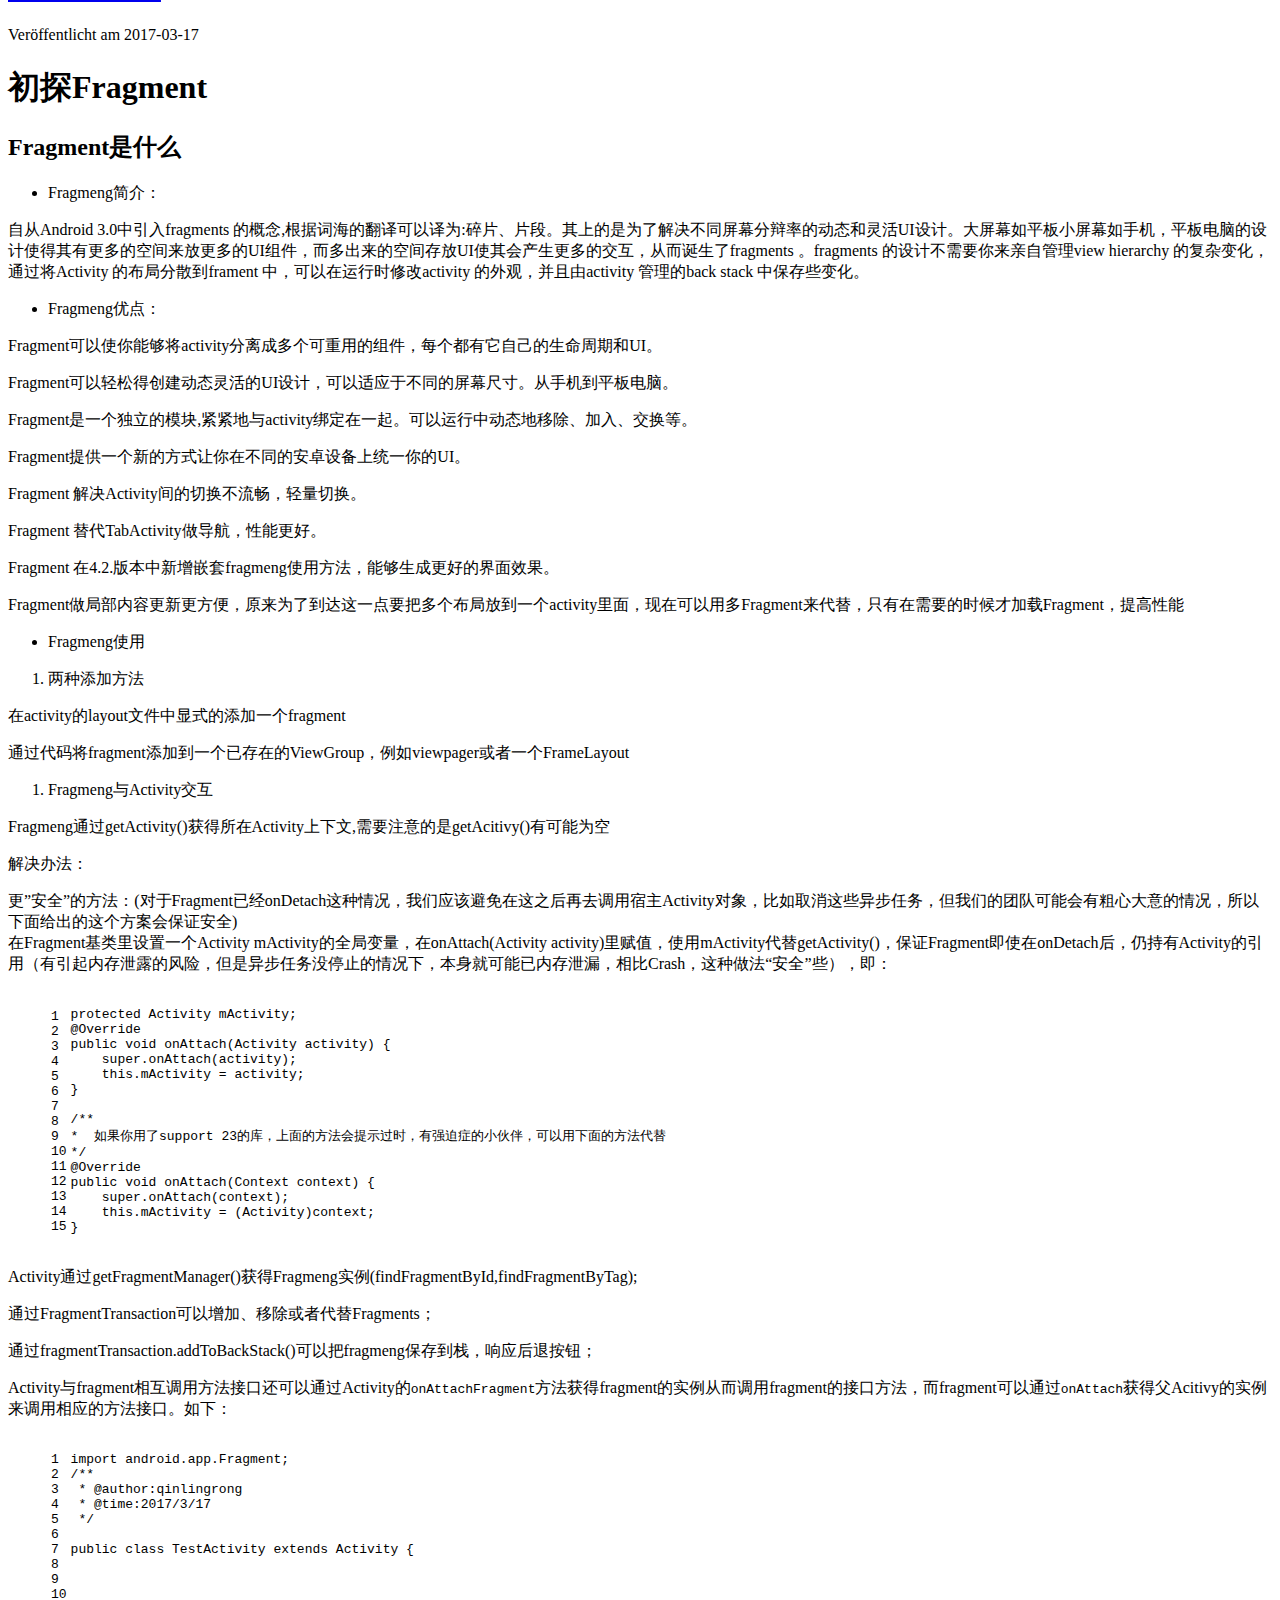
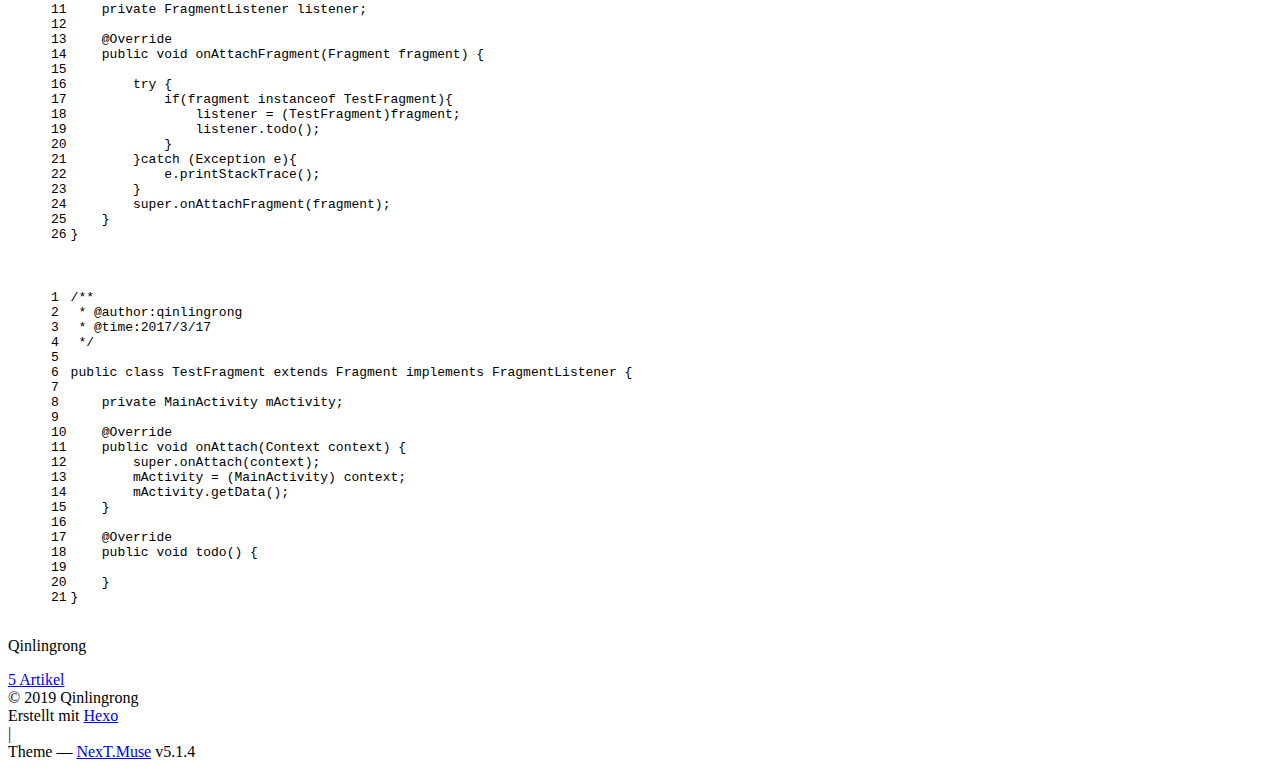
==== commit ee03a3ba: "Site updated: 2019-03-20 22:57:04" ====
--- a/index.html
+++ b/index.html
@@ -228,7 +228,7 @@
   
   
   <div class="post-block">
-    <link itemprop="mainEntityOfPage" href="https://qlrishui.github.io/qinlingrong.github.io/2017/08/11/探究fragment转场动画的执行流程/">
+    <link itemprop="mainEntityOfPage" href="https://qlrishui.github.io/qinlingrong.github.io/2018/10/12/Android混淆小结/">
 
     <span hidden itemprop="author" itemscope itemtype="http://schema.org/Person">
       <meta itemprop="name" content="Qinlingrong">
@@ -247,7 +247,7 @@
         
           <h1 class="post-title" itemprop="name headline">
                 
-                <a class="post-title-link" href="/qinlingrong.github.io/2017/08/11/探究fragment转场动画的执行流程/" itemprop="url">Unbenannt</a></h1>
+                <a class="post-title-link" href="/qinlingrong.github.io/2018/10/12/Android混淆小结/" itemprop="url">Unbenannt</a></h1>
         
 
         <div class="post-meta">
@@ -259,8 +259,137 @@
               
                 <span class="post-meta-item-text">Veröffentlicht am</span>
               
-              <time title="Post created" itemprop="dateCreated datePublished" datetime="2017-08-11T21:13:00+08:00">
-                2017-08-11
+              <time title="Post created" itemprop="dateCreated datePublished" datetime="2018-10-12T15:29:55+08:00">
+                2018-10-12
+              </time>
+            
+
+            
+
+            
+          </span>
+
+          
+
+          
+            
+          
+
+          
+          
+
+          
+
+          
+
+          
+
+        </div>
+      </header>
+    
+
+    
+    
+    
+    <div class="post-body" itemprop="articleBody">
+
+      
+      
+
+      
+        
+          
+            <p>##Android混淆小结</p>
+<p>网上混淆注意事项的文章一抓一大把。这里只记录下为了如何对抗gp商店在上架马甲包时可能会通过代码相似度判断关联关系的问题。</p>
+<p>由于打包开启的混淆规则是默认的。所以实际上混淆部分在混淆后代码是完全一致的。这一点可以反编译不同马甲包的apk后自行验证。所以在上架过程中很容易被检测出来。</p>
+<p>为了在混淆时能按自己的规则进行混淆。我们可以利用proguard的一些特性完成这一点：</p>
+<p>#####方法名等混淆指定配置<br>-obfuscationdictionary ../app/proguard-rules/keywords.txt</p>
+<p>#####类名混淆指定配置<br>-classobfuscationdictionary ../app/proguard-rules/keywords.txt</p>
+<p>#####包名混淆指定配置<br>-packageobfuscationdictionary ../app/proguard-rules/keywords.txt</p>
+<p>keywords.txt内容则是我们希望混淆时的命名组合。</p>
+<p>如：<br><figure class="highlight plain"><table><tr><td class="gutter"><pre><span class="line">1</span><br><span class="line">2</span><br><span class="line">3</span><br><span class="line">4</span><br><span class="line">5</span><br><span class="line">6</span><br><span class="line">7</span><br><span class="line">8</span><br><span class="line">9</span><br><span class="line">10</span><br><span class="line">11</span><br><span class="line">12</span><br><span class="line">13</span><br><span class="line">14</span><br><span class="line">15</span><br><span class="line">16</span><br><span class="line">17</span><br><span class="line">18</span><br><span class="line">19</span><br><span class="line">20</span><br><span class="line">21</span><br><span class="line">22</span><br><span class="line">23</span><br><span class="line">24</span><br><span class="line">25</span><br><span class="line">26</span><br><span class="line">27</span><br><span class="line">28</span><br><span class="line">29</span><br><span class="line">30</span><br><span class="line">31</span><br><span class="line">32</span><br></pre></td><td class="code"><pre><span class="line">donot</span><br><span class="line">tony</span><br><span class="line">foce</span><br><span class="line">noti</span><br><span class="line">timo</span><br><span class="line">timey</span><br><span class="line">rowst</span><br><span class="line">zaijian</span><br><span class="line">qinl</span><br><span class="line">onre</span><br><span class="line">jimy</span><br><span class="line">sony</span><br><span class="line">sansmg</span><br><span class="line">huawei</span><br><span class="line">xiaomi</span><br><span class="line">apple</span><br><span class="line">oppo</span><br><span class="line">vivo</span><br><span class="line">chuizi</span><br><span class="line">meizu</span><br><span class="line">htc</span><br><span class="line">lg</span><br><span class="line">nokia</span><br><span class="line">nec</span><br><span class="line">samsung</span><br><span class="line">motorola</span><br><span class="line">sonyericsson</span><br><span class="line">alcatel</span><br><span class="line">philips</span><br><span class="line">zte</span><br><span class="line">honor</span><br><span class="line">gionee</span><br></pre></td></tr></table></figure></p>
+<p>不同的马甲包使用不同的keyword，这样不同马甲包在混淆命名的时候就会使用这些我们声明的字符串进行混淆</p>
+
+          
+        
+      
+    </div>
+    
+    
+    
+
+    
+
+    
+
+    
+
+    <footer class="post-footer">
+      
+
+      
+
+      
+
+      
+      
+        <div class="post-eof"></div>
+      
+    </footer>
+  </div>
+  
+  
+  
+  </article>
+
+
+    
+      
+
+  
+
+  
+  
+  
+
+  <article class="post post-type-normal" itemscope itemtype="http://schema.org/Article">
+  
+  
+  
+  <div class="post-block">
+    <link itemprop="mainEntityOfPage" href="https://qlrishui.github.io/qinlingrong.github.io/2018/02/27/探究fragment转场动画的执行流程/">
+
+    <span hidden itemprop="author" itemscope itemtype="http://schema.org/Person">
+      <meta itemprop="name" content="Qinlingrong">
+      <meta itemprop="description" content="">
+      <meta itemprop="image" content="/qinlingrong.github.io/images/avatar.gif">
+    </span>
+
+    <span hidden itemprop="publisher" itemscope itemtype="http://schema.org/Organization">
+      <meta itemprop="name" content="Hexo">
+    </span>
+
+    
+      <header class="post-header">
+
+        
+        
+          <h1 class="post-title" itemprop="name headline">
+                
+                <a class="post-title-link" href="/qinlingrong.github.io/2018/02/27/探究fragment转场动画的执行流程/" itemprop="url">Unbenannt</a></h1>
+        
+
+        <div class="post-meta">
+          <span class="post-time">
+            
+              <span class="post-meta-item-icon">
+                <i class="fa fa-calendar-o"></i>
+              </span>
+              
+                <span class="post-meta-item-text">Veröffentlicht am</span>
+              
+              <time title="Post created" itemprop="dateCreated datePublished" datetime="2018-02-27T03:59:44+08:00">
+                2018-02-27
               </time>
             
 
@@ -330,7 +459,7 @@
 <figure class="highlight plain"><table><tr><td class="gutter"><pre><span class="line">1</span><br><span class="line">2</span><br><span class="line">3</span><br><span class="line">4</span><br><span class="line">5</span><br><span class="line">6</span><br><span class="line">7</span><br><span class="line">8</span><br><span class="line">9</span><br><span class="line">10</span><br><span class="line">11</span><br><span class="line">12</span><br><span class="line">13</span><br><span class="line">14</span><br><span class="line">15</span><br><span class="line">16</span><br><span class="line">17</span><br><span class="line">18</span><br><span class="line">19</span><br><span class="line">20</span><br><span class="line">21</span><br><span class="line">22</span><br><span class="line">23</span><br><span class="line">24</span><br><span class="line">25</span><br><span class="line">26</span><br><span class="line">27</span><br><span class="line">28</span><br><span class="line">29</span><br><span class="line">30</span><br><span class="line">31</span><br><span class="line">32</span><br><span class="line">33</span><br><span class="line">34</span><br><span class="line">35</span><br><span class="line">36</span><br><span class="line">37</span><br><span class="line">38</span><br><span class="line">39</span><br><span class="line">40</span><br><span class="line">41</span><br><span class="line">42</span><br><span class="line">43</span><br><span class="line">44</span><br><span class="line">45</span><br><span class="line">46</span><br><span class="line">47</span><br><span class="line">48</span><br><span class="line">49</span><br><span class="line">50</span><br><span class="line">51</span><br><span class="line">52</span><br><span class="line">53</span><br><span class="line">54</span><br><span class="line">55</span><br><span class="line">56</span><br></pre></td><td class="code"><pre><span class="line"></span><br><span class="line">/**</span><br><span class="line"> * Remove redundant BackStackRecord operations and executes them. This method merges operations</span><br><span class="line"> * of proximate records that allow reordering. See</span><br><span class="line"> * &#123;@link FragmentTransaction#setReorderingAllowed(boolean)&#125;.</span><br><span class="line"> * &lt;p&gt;</span><br><span class="line"> * For example, a transaction that adds to the back stack and then another that pops that</span><br><span class="line"> * back stack record will be optimized to remove the unnecessary operation.</span><br><span class="line"> * &lt;p&gt;</span><br><span class="line"> * Likewise, two transactions committed that are executed at the same time will be optimized</span><br><span class="line"> * to remove the redundant operations as well as two pop operations executed together.</span><br><span class="line"> *</span><br><span class="line"> * @param records The records pending execution</span><br><span class="line"> * @param isRecordPop The direction that these records are being run.</span><br><span class="line"> */</span><br><span class="line">private void removeRedundantOperationsAndExecute(ArrayList&lt;BackStackRecord&gt; records,</span><br><span class="line">        ArrayList&lt;Boolean&gt; isRecordPop) &#123;</span><br><span class="line">    if (records == null || records.isEmpty()) &#123;</span><br><span class="line">        return;</span><br><span class="line">    &#125;</span><br><span class="line"></span><br><span class="line">    if (isRecordPop == null || records.size() != isRecordPop.size()) &#123;</span><br><span class="line">        throw new IllegalStateException(&quot;Internal error with the back stack records&quot;);</span><br><span class="line">    &#125;</span><br><span class="line"></span><br><span class="line">    // Force start of any postponed transactions that interact with scheduled transactions:</span><br><span class="line">    executePostponedTransaction(records, isRecordPop);</span><br><span class="line"></span><br><span class="line">    final int numRecords = records.size();</span><br><span class="line">    int startIndex = 0;</span><br><span class="line">    for (int recordNum = 0; recordNum &lt; numRecords; recordNum++) &#123;</span><br><span class="line">        final boolean canReorder = records.get(recordNum).mReorderingAllowed;</span><br><span class="line">        if (!canReorder) &#123;</span><br><span class="line">            // execute all previous transactions</span><br><span class="line">            if (startIndex != recordNum) &#123;</span><br><span class="line">                executeOpsTogether(records, isRecordPop, startIndex, recordNum);</span><br><span class="line">            &#125;</span><br><span class="line">            // execute all pop operations that don&apos;t allow reordering together or</span><br><span class="line">            // one add operation</span><br><span class="line">            int reorderingEnd = recordNum + 1;</span><br><span class="line">            if (isRecordPop.get(recordNum)) &#123;</span><br><span class="line">                while (reorderingEnd &lt; numRecords</span><br><span class="line">                        &amp;&amp; isRecordPop.get(reorderingEnd)</span><br><span class="line">                        &amp;&amp; !records.get(reorderingEnd).mReorderingAllowed) &#123;</span><br><span class="line">                    reorderingEnd++;</span><br><span class="line">                &#125;</span><br><span class="line">            &#125;</span><br><span class="line">            executeOpsTogether(records, isRecordPop, recordNum, reorderingEnd);</span><br><span class="line">            startIndex = reorderingEnd;</span><br><span class="line">            recordNum = reorderingEnd - 1;</span><br><span class="line">        &#125;</span><br><span class="line">    &#125;</span><br><span class="line">    if (startIndex != numRecords) &#123;</span><br><span class="line">        executeOpsTogether(records, isRecordPop, startIndex, numRecords);</span><br><span class="line">    &#125;</span><br><span class="line">&#125;</span><br></pre></td></tr></table></figure>
 <p>在这方法里，先执行executePostponedTransaction强制的将保存的Transactions除了当前的，其他的清除掉，然后循环取得BackStackRecord的list里的每一个对象来判断是否要执行executeOpsTogether操作</p>
 <figure class="highlight plain"><table><tr><td class="gutter"><pre><span class="line">1</span><br><span class="line">2</span><br><span class="line">3</span><br><span class="line">4</span><br><span class="line">5</span><br><span class="line">6</span><br><span class="line">7</span><br><span class="line">8</span><br><span class="line">9</span><br><span class="line">10</span><br><span class="line">11</span><br><span class="line">12</span><br><span class="line">13</span><br><span class="line">14</span><br><span class="line">15</span><br><span class="line">16</span><br><span class="line">17</span><br><span class="line">18</span><br><span class="line">19</span><br><span class="line">20</span><br><span class="line">21</span><br><span class="line">22</span><br><span class="line">23</span><br><span class="line">24</span><br><span class="line">25</span><br><span class="line">26</span><br><span class="line">27</span><br><span class="line">28</span><br><span class="line">29</span><br><span class="line">30</span><br><span class="line">31</span><br><span class="line">32</span><br><span class="line">33</span><br><span class="line">34</span><br><span class="line">35</span><br><span class="line">36</span><br><span class="line">37</span><br><span class="line">38</span><br><span class="line">39</span><br><span class="line">40</span><br><span class="line">41</span><br><span class="line">42</span><br><span class="line">43</span><br><span class="line">44</span><br><span class="line">45</span><br><span class="line">46</span><br><span class="line">47</span><br><span class="line">48</span><br><span class="line">49</span><br><span class="line">50</span><br><span class="line">51</span><br><span class="line">52</span><br><span class="line">53</span><br><span class="line">54</span><br><span class="line">55</span><br><span class="line">56</span><br><span class="line">57</span><br><span class="line">58</span><br><span class="line">59</span><br><span class="line">60</span><br><span class="line">61</span><br><span class="line">62</span><br><span class="line">63</span><br><span class="line">64</span><br><span class="line">65</span><br><span class="line">66</span><br></pre></td><td class="code"><pre><span class="line">/**</span><br><span class="line"> * Executes a subset of a list of BackStackRecords, all of which either allow reordering or</span><br><span class="line"> * do not allow ordering.</span><br><span class="line"> * @param records A list of BackStackRecords that are to be executed</span><br><span class="line"> * @param isRecordPop The direction that these records are being run.</span><br><span class="line"> * @param startIndex The index of the first record in &lt;code&gt;records&lt;/code&gt; to be executed</span><br><span class="line"> * @param endIndex One more than the final record index in &lt;code&gt;records&lt;/code&gt; to executed.</span><br><span class="line"> */</span><br><span class="line">private void executeOpsTogether(ArrayList&lt;BackStackRecord&gt; records,</span><br><span class="line">        ArrayList&lt;Boolean&gt; isRecordPop, int startIndex, int endIndex) &#123;</span><br><span class="line">    final boolean allowReordering = records.get(startIndex).mReorderingAllowed;</span><br><span class="line">    boolean addToBackStack = false;</span><br><span class="line">    if (mTmpAddedFragments == null) &#123;</span><br><span class="line">        mTmpAddedFragments = new ArrayList&lt;&gt;();</span><br><span class="line">    &#125; else &#123;</span><br><span class="line">        mTmpAddedFragments.clear();</span><br><span class="line">    &#125;</span><br><span class="line">    mTmpAddedFragments.addAll(mAdded);</span><br><span class="line">    Fragment oldPrimaryNav = getPrimaryNavigationFragment();</span><br><span class="line">    for (int recordNum = startIndex; recordNum &lt; endIndex; recordNum++) &#123;</span><br><span class="line">        final BackStackRecord record = records.get(recordNum);</span><br><span class="line">        final boolean isPop = isRecordPop.get(recordNum);</span><br><span class="line">        if (!isPop) &#123;</span><br><span class="line">            oldPrimaryNav = record.expandOps(mTmpAddedFragments, oldPrimaryNav);</span><br><span class="line">        &#125; else &#123;</span><br><span class="line">            oldPrimaryNav = record.trackAddedFragmentsInPop(mTmpAddedFragments, oldPrimaryNav);</span><br><span class="line">        &#125;</span><br><span class="line">        addToBackStack = addToBackStack || record.mAddToBackStack;</span><br><span class="line">    &#125;</span><br><span class="line">    mTmpAddedFragments.clear();</span><br><span class="line"></span><br><span class="line">    if (!allowReordering) &#123;</span><br><span class="line">        FragmentTransition.startTransitions(this, records, isRecordPop, startIndex, endIndex,</span><br><span class="line">                false);</span><br><span class="line">    &#125;</span><br><span class="line">    executeOps(records, isRecordPop, startIndex, endIndex);</span><br><span class="line"></span><br><span class="line">    int postponeIndex = endIndex;</span><br><span class="line">    if (allowReordering) &#123;</span><br><span class="line">        ArraySet&lt;Fragment&gt; addedFragments = new ArraySet&lt;&gt;();</span><br><span class="line">        addAddedFragments(addedFragments);</span><br><span class="line">        postponeIndex = postponePostponableTransactions(records, isRecordPop,</span><br><span class="line">                startIndex, endIndex, addedFragments);</span><br><span class="line">        makeRemovedFragmentsInvisible(addedFragments);</span><br><span class="line">    &#125;</span><br><span class="line"></span><br><span class="line">    if (postponeIndex != startIndex &amp;&amp; allowReordering) &#123;</span><br><span class="line">        // need to run something now</span><br><span class="line">        FragmentTransition.startTransitions(this, records, isRecordPop, startIndex,</span><br><span class="line">                postponeIndex, true);</span><br><span class="line">        moveToState(mCurState, true);</span><br><span class="line">    &#125;</span><br><span class="line"></span><br><span class="line">    for (int recordNum = startIndex; recordNum &lt; endIndex; recordNum++) &#123;</span><br><span class="line">        final BackStackRecord record = records.get(recordNum);</span><br><span class="line">        final boolean isPop = isRecordPop.get(recordNum);</span><br><span class="line">        if (isPop &amp;&amp; record.mIndex &gt;= 0) &#123;</span><br><span class="line">            freeBackStackIndex(record.mIndex);</span><br><span class="line">            record.mIndex = -1;</span><br><span class="line">        &#125;</span><br><span class="line">        record.runOnCommitRunnables();</span><br><span class="line">    &#125;</span><br><span class="line">    if (addToBackStack) &#123;</span><br><span class="line">        reportBackStackChanged();</span><br><span class="line">    &#125;</span><br><span class="line">&#125;</span><br></pre></td></tr></table></figure>
-<p>然后在这个方法里也循环的去取得每一个FragmentTransaction对应操作集的是否是执行出栈分别跳转到对应的方法中执行<figure class="highlight plain"><figcaption><span>(!isPop) &#123;</span></figcaption><table><tr><td class="gutter"><pre><span class="line">1</span><br><span class="line">2</span><br><span class="line">3</span><br><span class="line">4</span><br></pre></td><td class="code"><pre><span class="line">    oldPrimaryNav = record.expandOps(mTmpAddedFragments, oldPrimaryNav);</span><br><span class="line">&#125; else &#123;</span><br><span class="line">    oldPrimaryNav = record.trackAddedFragmentsInPop(mTmpAddedFragments, oldPrimaryNav);</span><br><span class="line">&#125;</span><br></pre></td></tr></table></figure></p>
+<p>然后在这个方法里也循环的去取得每一个FragmentTransaction对应操作集的是否是执行出栈分别跳转到对应的方法中执行<br><figure class="highlight plain"><figcaption><span>(!isPop) &#123;</span></figcaption><table><tr><td class="gutter"><pre><span class="line">1</span><br><span class="line">2</span><br><span class="line">3</span><br><span class="line">4</span><br></pre></td><td class="code"><pre><span class="line">    oldPrimaryNav = record.expandOps(mTmpAddedFragments, oldPrimaryNav);</span><br><span class="line">&#125; else &#123;</span><br><span class="line">    oldPrimaryNav = record.trackAddedFragmentsInPop(mTmpAddedFragments, oldPrimaryNav);</span><br><span class="line">&#125;</span><br></pre></td></tr></table></figure></p>
 <p>在这些方法中都有大致相同的逻辑，判断Op对象里的对应的状态值进行add，hide，remove等操作</p>
 <figure class="highlight plain"><table><tr><td class="gutter"><pre><span class="line">1</span><br><span class="line">2</span><br><span class="line">3</span><br><span class="line">4</span><br><span class="line">5</span><br><span class="line">6</span><br><span class="line">7</span><br><span class="line">8</span><br><span class="line">9</span><br><span class="line">10</span><br><span class="line">11</span><br><span class="line">12</span><br><span class="line">13</span><br><span class="line">14</span><br><span class="line">15</span><br><span class="line">16</span><br><span class="line">17</span><br></pre></td><td class="code"><pre><span class="line">switch (op.cmd) &#123;</span><br><span class="line">    case OP_ADD:</span><br><span class="line">    case OP_ATTACH:</span><br><span class="line">        added.add(op.fragment);</span><br><span class="line">        break;</span><br><span class="line">    case OP_REMOVE:</span><br><span class="line">    case OP_DETACH: &#123;</span><br><span class="line">        added.remove(op.fragment);</span><br><span class="line">        if (op.fragment == oldPrimaryNav) &#123;</span><br><span class="line">            mOps.add(opNum, new Op(OP_UNSET_PRIMARY_NAV, op.fragment));</span><br><span class="line">            opNum++;</span><br><span class="line">            oldPrimaryNav = null;</span><br><span class="line">        &#125;</span><br><span class="line">    &#125;</span><br><span class="line">    break;</span><br><span class="line">    </span><br><span class="line">    。。。</span><br></pre></td></tr></table></figure>
 <p>将各种操作封装成Op并添加，最后在executePopOps方法中通过循环给每个fragment调用setNextAnim设置动画属性。如下：</p>
@@ -755,8 +884,8 @@
 <p>通过FragmentTransaction可以增加、移除或者代替Fragments；</p>
 <p>通过fragmentTransaction.addToBackStack()可以把fragmeng保存到栈，响应后退按钮；</p>
 <p>Activity与fragment相互调用方法接口还可以通过Activity的<code>onAttachFragment</code>方法获得fragment的实例从而调用fragment的接口方法，而fragment可以通过<code>onAttach</code>获得父Acitivy的实例来调用相应的方法接口。如下：</p>
-<figure class="highlight plain"><table><tr><td class="gutter"><pre><span class="line">1</span><br><span class="line">2</span><br><span class="line">3</span><br><span class="line">4</span><br><span class="line">5</span><br><span class="line">6</span><br><span class="line">7</span><br><span class="line">8</span><br><span class="line">9</span><br><span class="line">10</span><br><span class="line">11</span><br><span class="line">12</span><br><span class="line">13</span><br><span class="line">14</span><br><span class="line">15</span><br><span class="line">16</span><br><span class="line">17</span><br><span class="line">18</span><br><span class="line">19</span><br><span class="line">20</span><br><span class="line">21</span><br><span class="line">22</span><br><span class="line">23</span><br><span class="line">24</span><br><span class="line">25</span><br><span class="line">26</span><br></pre></td><td class="code"><pre><span class="line">import android.app.Fragment;</span><br><span class="line">/**</span><br><span class="line"> * @author:zhangqian</span><br><span class="line"> * @time:2017/3/17</span><br><span class="line"> */</span><br><span class="line"></span><br><span class="line">public class TestActivity extends Activity &#123;</span><br><span class="line"></span><br><span class="line"></span><br><span class="line">    </span><br><span class="line">    private FragmentListener listener;</span><br><span class="line"></span><br><span class="line">    @Override</span><br><span class="line">    public void onAttachFragment(Fragment fragment) &#123;</span><br><span class="line"></span><br><span class="line">        try &#123;</span><br><span class="line">            if(fragment instanceof TestFragment)&#123;</span><br><span class="line">                listener = (TestFragment)fragment;</span><br><span class="line">                listener.todo();</span><br><span class="line">            &#125;</span><br><span class="line">        &#125;catch (Exception e)&#123;</span><br><span class="line">            e.printStackTrace();</span><br><span class="line">        &#125;</span><br><span class="line">        super.onAttachFragment(fragment);</span><br><span class="line">    &#125;</span><br><span class="line">&#125;</span><br></pre></td></tr></table></figure>
-<figure class="highlight plain"><table><tr><td class="gutter"><pre><span class="line">1</span><br><span class="line">2</span><br><span class="line">3</span><br><span class="line">4</span><br><span class="line">5</span><br><span class="line">6</span><br><span class="line">7</span><br><span class="line">8</span><br><span class="line">9</span><br><span class="line">10</span><br><span class="line">11</span><br><span class="line">12</span><br><span class="line">13</span><br><span class="line">14</span><br><span class="line">15</span><br><span class="line">16</span><br><span class="line">17</span><br><span class="line">18</span><br><span class="line">19</span><br><span class="line">20</span><br><span class="line">21</span><br></pre></td><td class="code"><pre><span class="line">/**</span><br><span class="line"> * @author:zhangqian</span><br><span class="line"> * @time:2017/3/17</span><br><span class="line"> */</span><br><span class="line"></span><br><span class="line">public class TestFragment extends Fragment implements FragmentListener &#123;</span><br><span class="line"></span><br><span class="line">    private MainActivity mActivity;</span><br><span class="line"></span><br><span class="line">    @Override</span><br><span class="line">    public void onAttach(Context context) &#123;</span><br><span class="line">        super.onAttach(context);</span><br><span class="line">        mActivity = (MainActivity) context;</span><br><span class="line">        mActivity.getData();</span><br><span class="line">    &#125;</span><br><span class="line"></span><br><span class="line">    @Override</span><br><span class="line">    public void todo() &#123;</span><br><span class="line"></span><br><span class="line">    &#125;</span><br><span class="line">&#125;</span><br></pre></td></tr></table></figure>
+<figure class="highlight plain"><table><tr><td class="gutter"><pre><span class="line">1</span><br><span class="line">2</span><br><span class="line">3</span><br><span class="line">4</span><br><span class="line">5</span><br><span class="line">6</span><br><span class="line">7</span><br><span class="line">8</span><br><span class="line">9</span><br><span class="line">10</span><br><span class="line">11</span><br><span class="line">12</span><br><span class="line">13</span><br><span class="line">14</span><br><span class="line">15</span><br><span class="line">16</span><br><span class="line">17</span><br><span class="line">18</span><br><span class="line">19</span><br><span class="line">20</span><br><span class="line">21</span><br><span class="line">22</span><br><span class="line">23</span><br><span class="line">24</span><br><span class="line">25</span><br><span class="line">26</span><br></pre></td><td class="code"><pre><span class="line">import android.app.Fragment;</span><br><span class="line">/**</span><br><span class="line"> * @author:qinlingrong</span><br><span class="line"> * @time:2017/3/17</span><br><span class="line"> */</span><br><span class="line"></span><br><span class="line">public class TestActivity extends Activity &#123;</span><br><span class="line"></span><br><span class="line"></span><br><span class="line">    </span><br><span class="line">    private FragmentListener listener;</span><br><span class="line"></span><br><span class="line">    @Override</span><br><span class="line">    public void onAttachFragment(Fragment fragment) &#123;</span><br><span class="line"></span><br><span class="line">        try &#123;</span><br><span class="line">            if(fragment instanceof TestFragment)&#123;</span><br><span class="line">                listener = (TestFragment)fragment;</span><br><span class="line">                listener.todo();</span><br><span class="line">            &#125;</span><br><span class="line">        &#125;catch (Exception e)&#123;</span><br><span class="line">            e.printStackTrace();</span><br><span class="line">        &#125;</span><br><span class="line">        super.onAttachFragment(fragment);</span><br><span class="line">    &#125;</span><br><span class="line">&#125;</span><br></pre></td></tr></table></figure>
+<figure class="highlight plain"><table><tr><td class="gutter"><pre><span class="line">1</span><br><span class="line">2</span><br><span class="line">3</span><br><span class="line">4</span><br><span class="line">5</span><br><span class="line">6</span><br><span class="line">7</span><br><span class="line">8</span><br><span class="line">9</span><br><span class="line">10</span><br><span class="line">11</span><br><span class="line">12</span><br><span class="line">13</span><br><span class="line">14</span><br><span class="line">15</span><br><span class="line">16</span><br><span class="line">17</span><br><span class="line">18</span><br><span class="line">19</span><br><span class="line">20</span><br><span class="line">21</span><br></pre></td><td class="code"><pre><span class="line">/**</span><br><span class="line"> * @author:qinlingrong</span><br><span class="line"> * @time:2017/3/17</span><br><span class="line"> */</span><br><span class="line"></span><br><span class="line">public class TestFragment extends Fragment implements FragmentListener &#123;</span><br><span class="line"></span><br><span class="line">    private MainActivity mActivity;</span><br><span class="line"></span><br><span class="line">    @Override</span><br><span class="line">    public void onAttach(Context context) &#123;</span><br><span class="line">        super.onAttach(context);</span><br><span class="line">        mActivity = (MainActivity) context;</span><br><span class="line">        mActivity.getData();</span><br><span class="line">    &#125;</span><br><span class="line"></span><br><span class="line">    @Override</span><br><span class="line">    public void todo() &#123;</span><br><span class="line"></span><br><span class="line">    &#125;</span><br><span class="line">&#125;</span><br></pre></td></tr></table></figure>
 
           
         
@@ -838,7 +967,7 @@
               
                 <a href="/qinlingrong.github.io/archives/">
               
-                  <span class="site-state-item-count">4</span>
+                  <span class="site-state-item-count">5</span>
                   <span class="site-state-item-name">Artikel</span>
                 </a>
               </div>
@@ -879,7 +1008,7 @@
 
     <footer id="footer" class="footer">
       <div class="footer-inner">
-        <div class="copyright">&copy; <span itemprop="copyrightYear">2018</span>
+        <div class="copyright">&copy; <span itemprop="copyrightYear">2019</span>
   <span class="with-love">
     <i class="fa fa-user"></i>
   </span>
